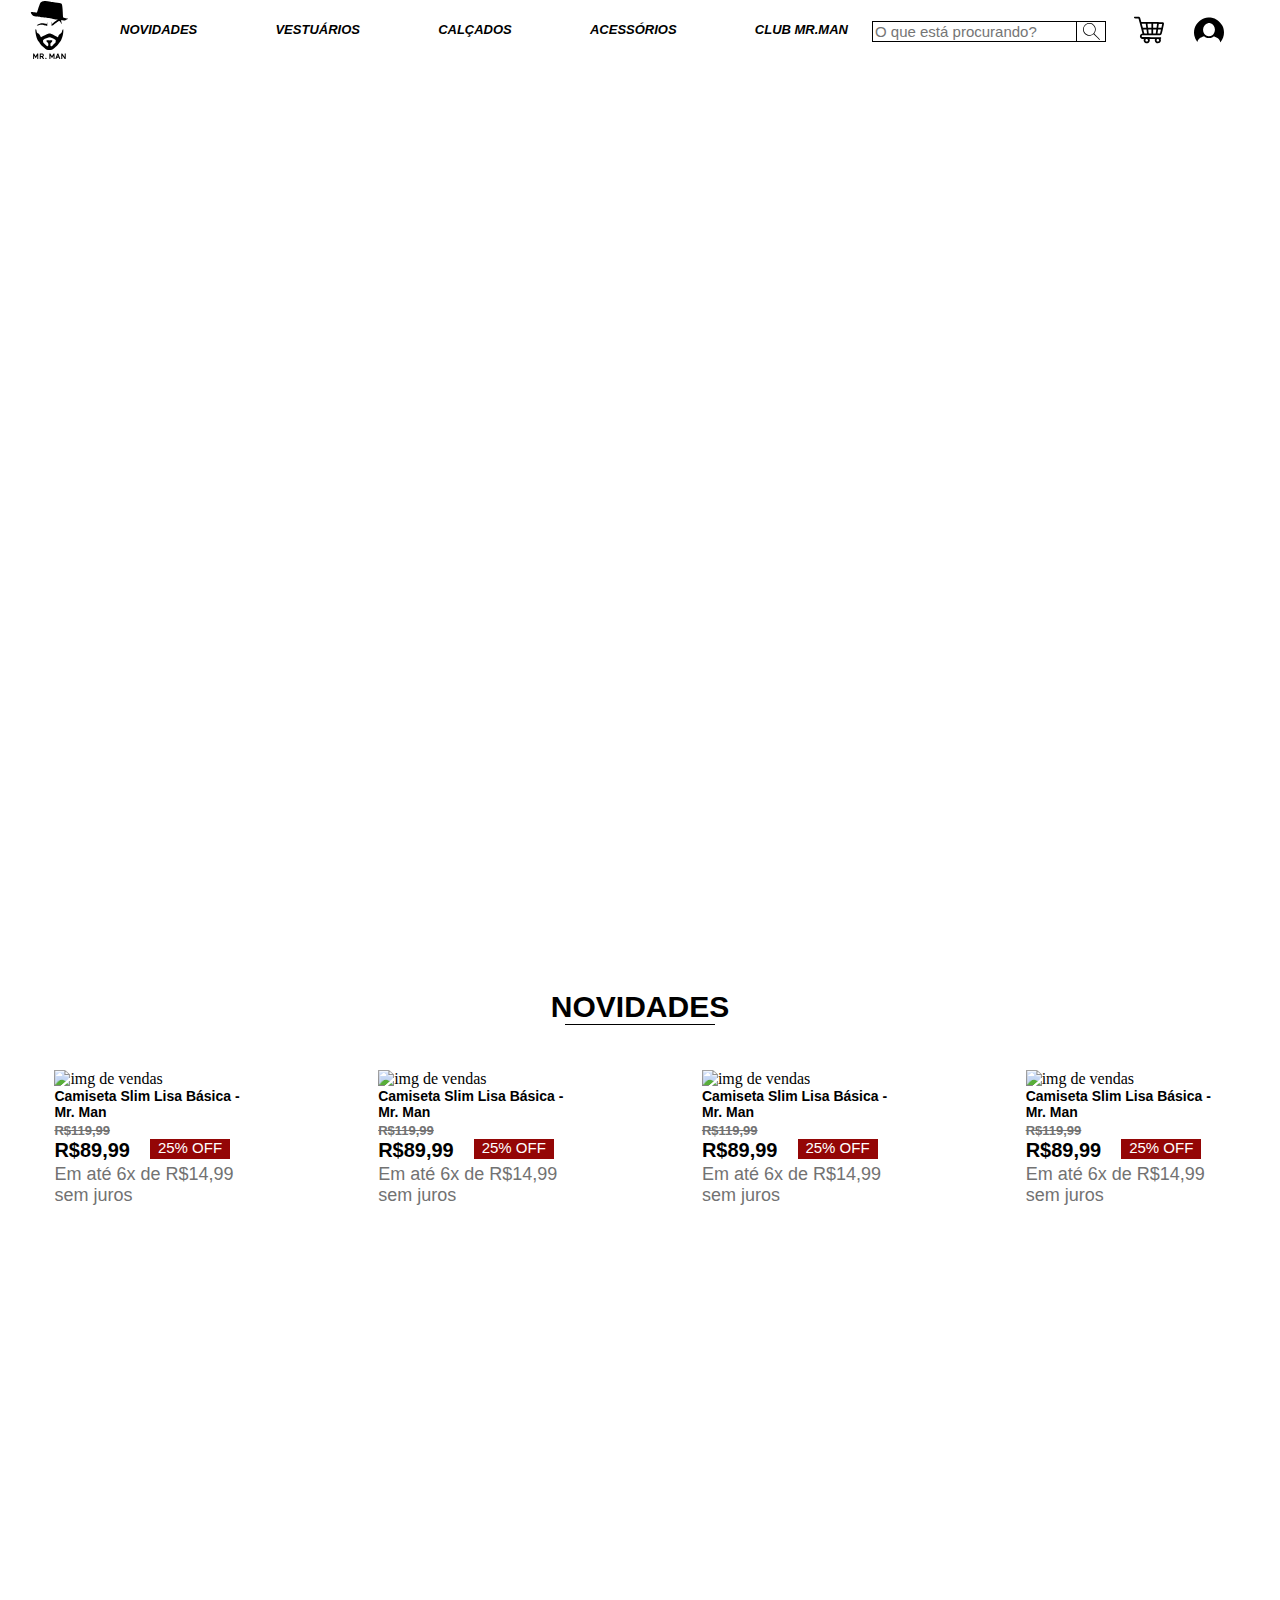
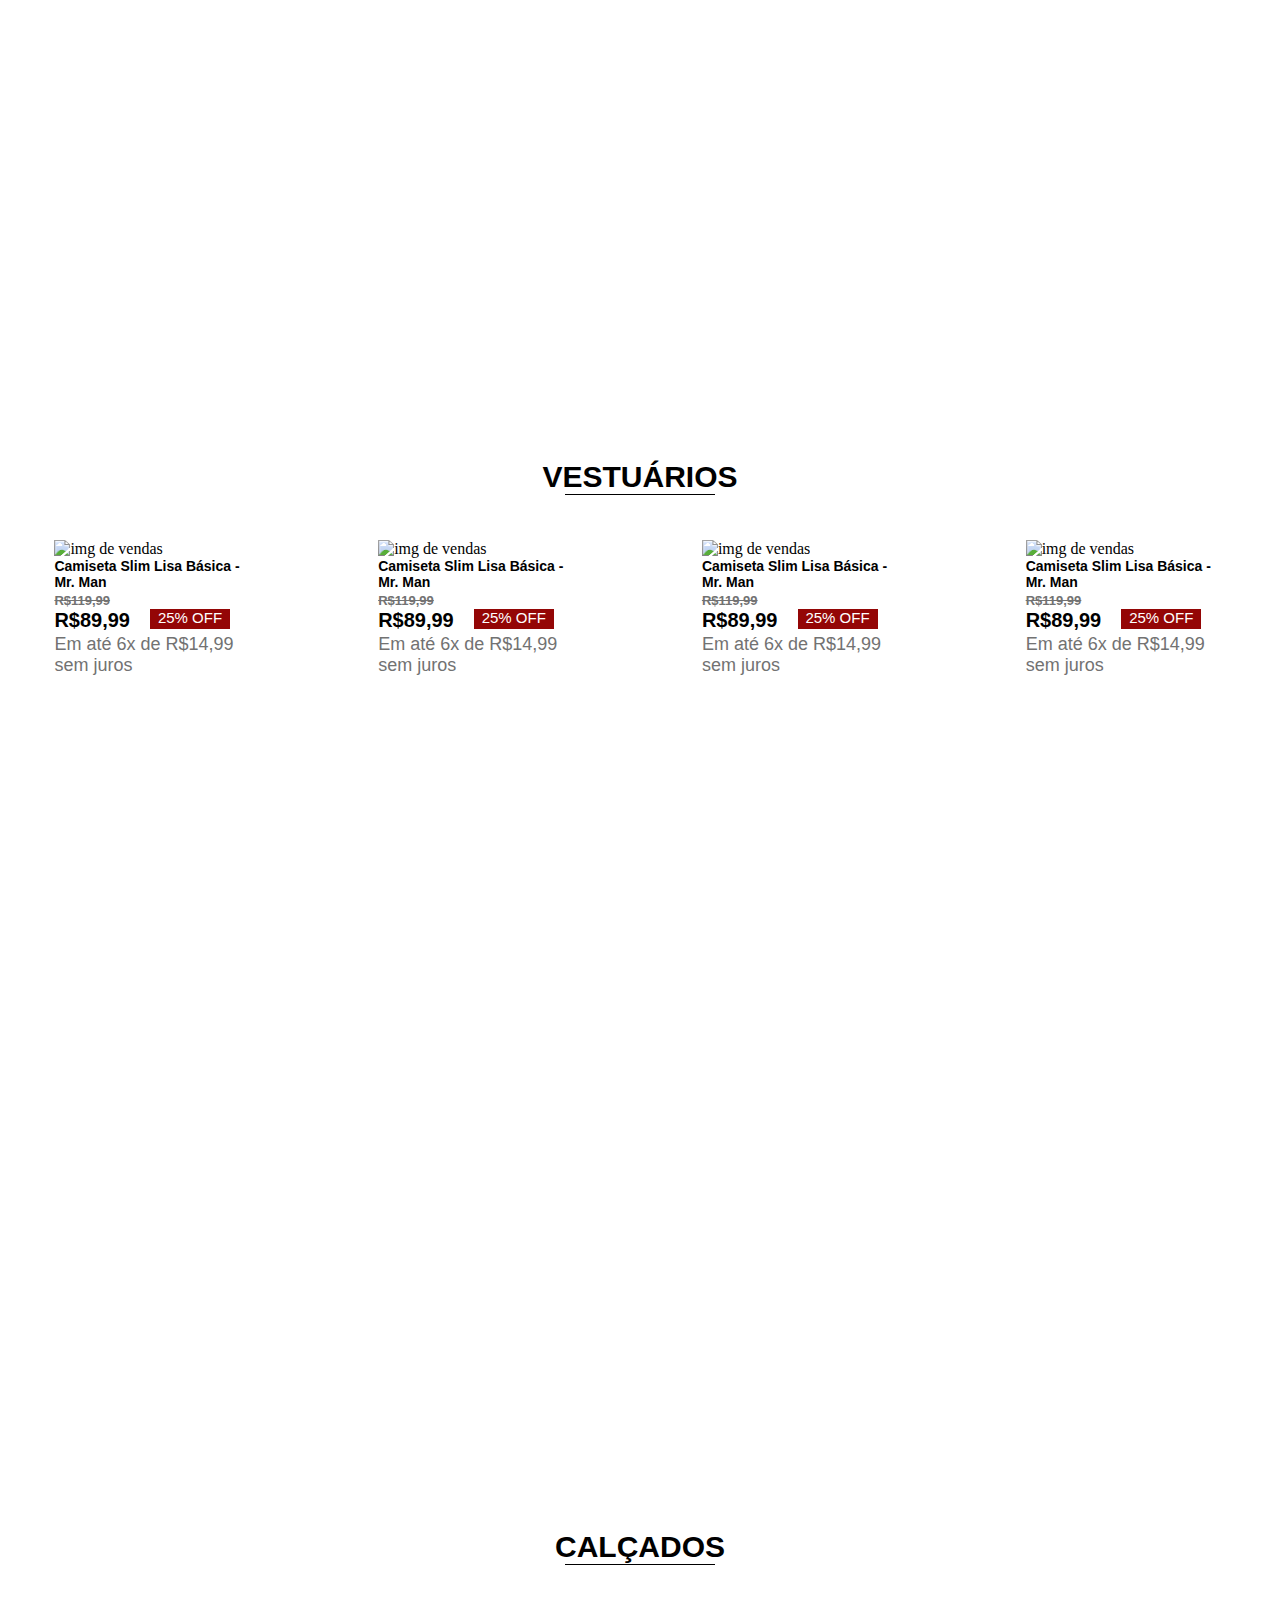
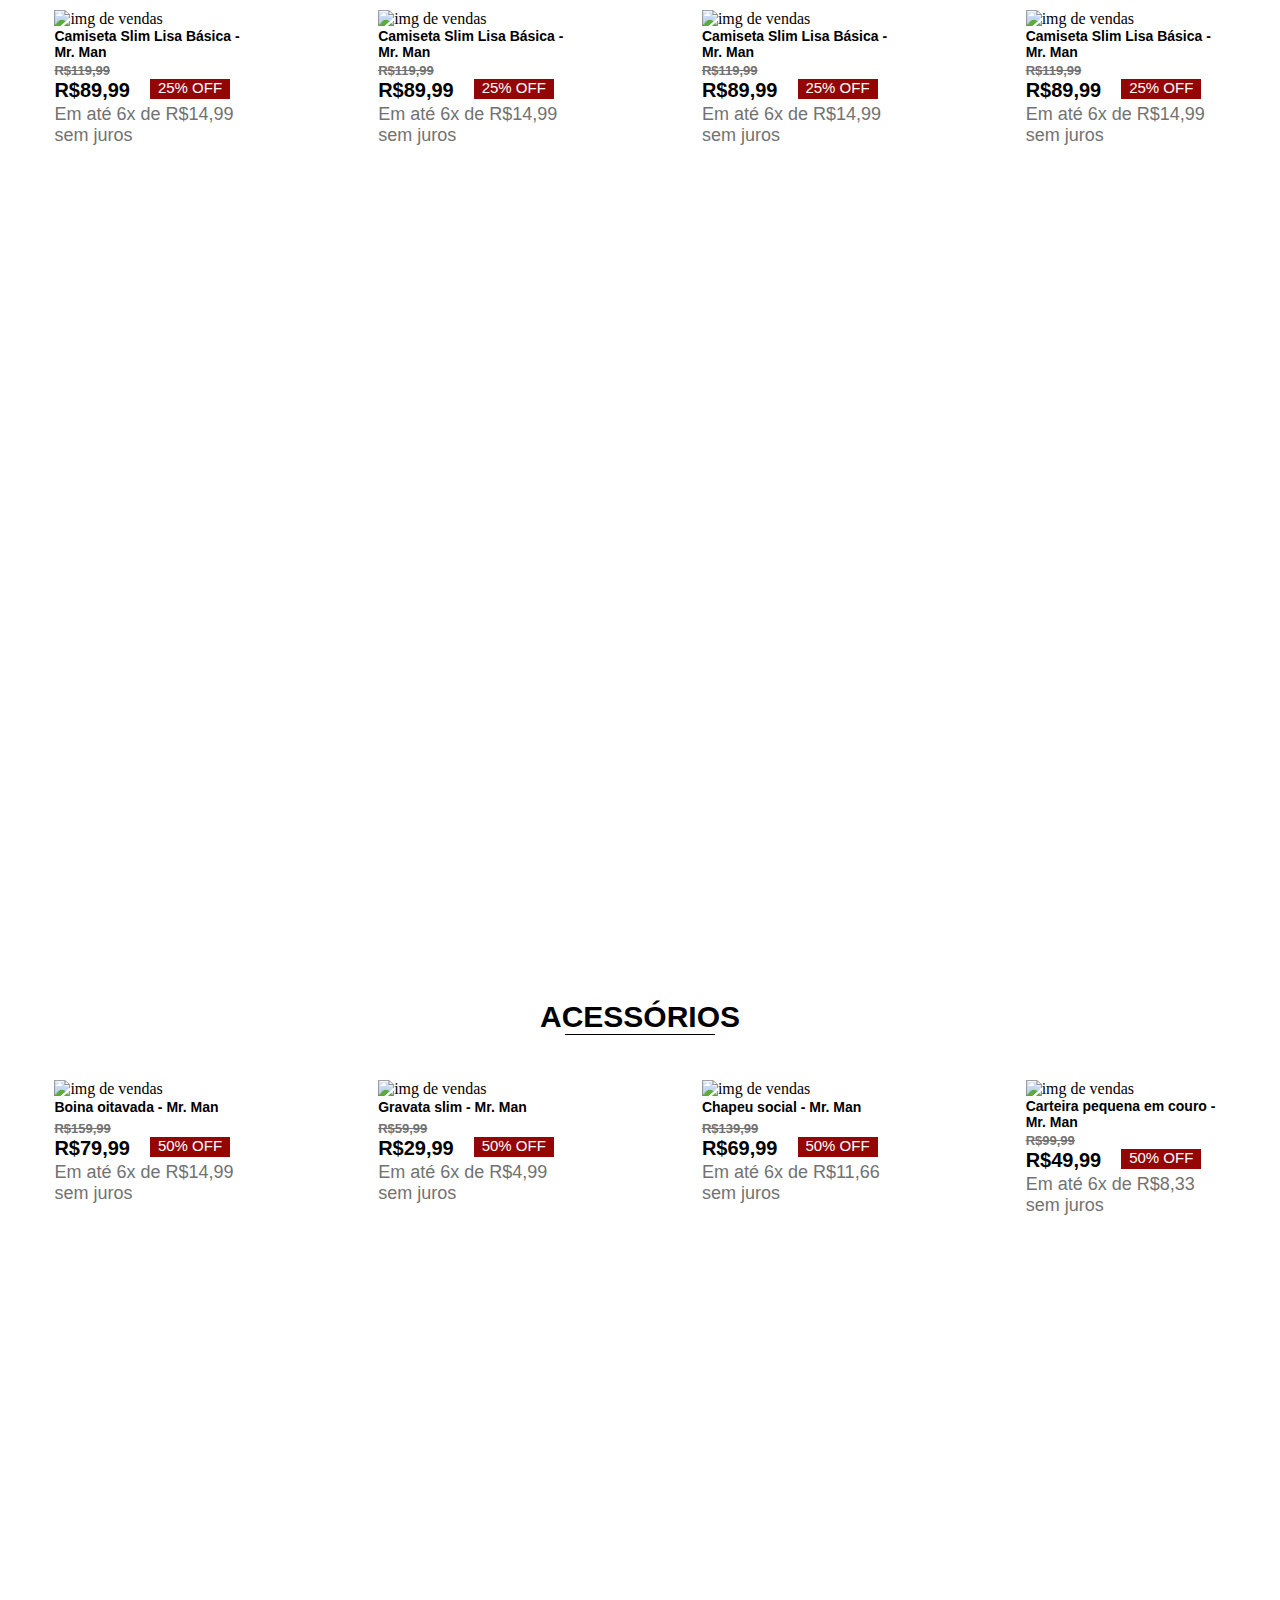
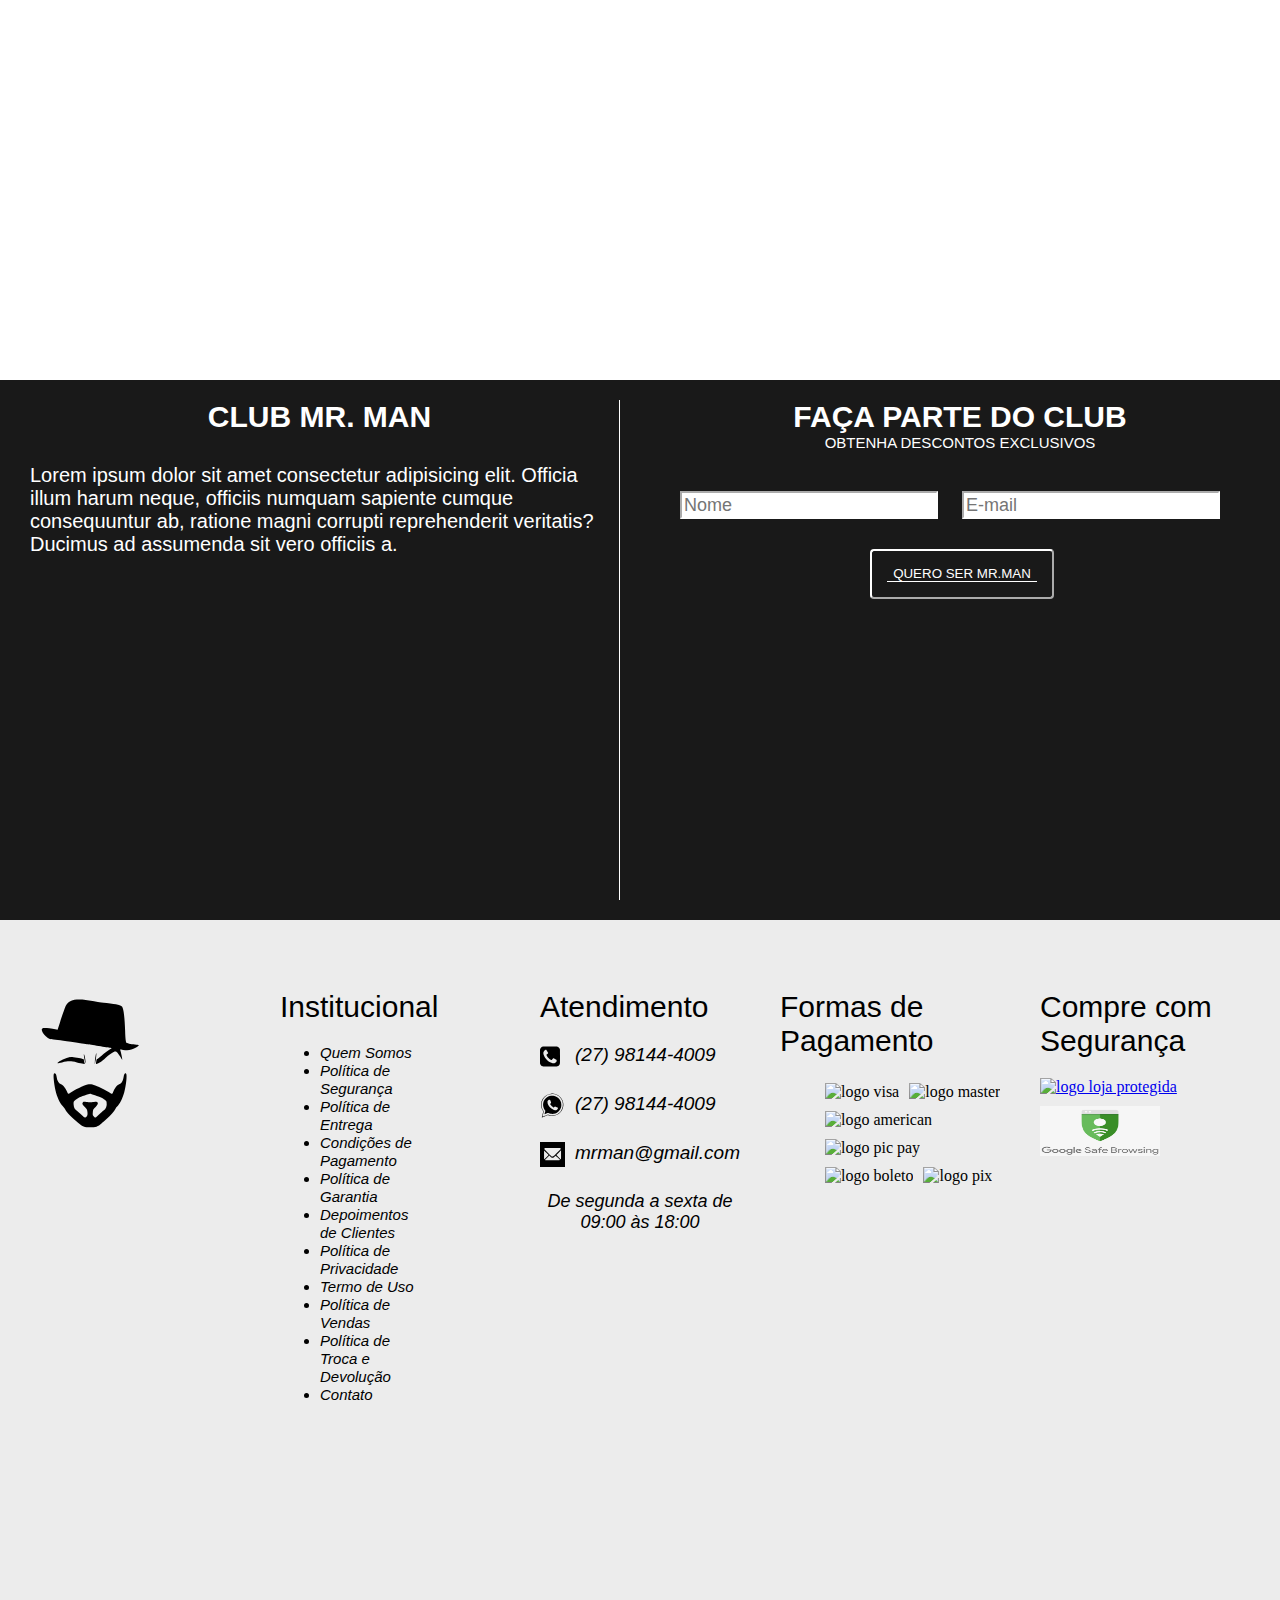
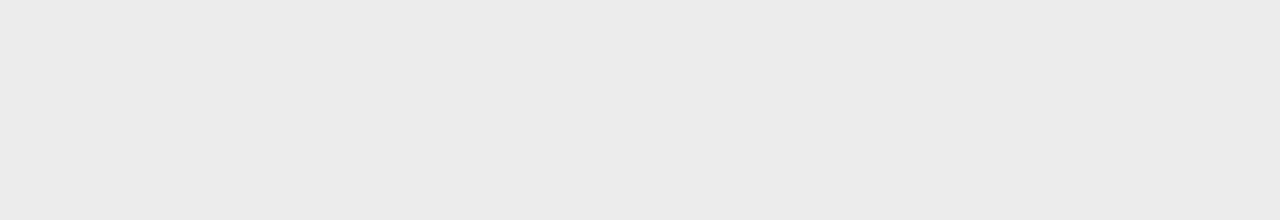
==== index.html @ 5832476f "inclusão do botão login" ====
<!DOCTYPE html>
<html lang="pt-BR">
<head>
    <meta charset="UTF-8">
    <meta http-equiv="X-UA-Compatible" content="IE=edge">
    <meta name="viewport" content="width=device-width, initial-scale=1.0">
    <title>Mr. Man</title>
     <link rel="stylesheet" href="assets/css/style.css">
</head>
<body>
   <header class="menu-container">
        <div class="menu-principal-links">
        <div class="logo">
            <a href="#logo">
            <img class="logo-cabelo-masculino" alt="logo cabelo masculino" src="assets/img/LOGO-MR.MAN-COM-ESCRITA-SEM-FRASE.svg">
        </a>
        </div>
        <label class="button-menu" for="check" >
            <img class="img-button-menu" alt="botao menu" src="assets/img/Botão-Menu.svg">
        </label>
        <input class="botao-checar" type="checkbox" id="check">
        <div class="links">
            <nav class="links-menu">
                <ul class="links-menu-category link">
                    <li><a class="botton" href="#novidades">novidades</a></li>
                    <li><a class="botton" href="#vestuários">vestuários</a></li>
                    <li><a class="botton" href="#calçados">calçados</a></li>
                    <li><a class="botton" href="#acessórios">acessórios</a></li>
                    <li><a class="botton" href="#club-mrman">club mr.man</a></li>
                </ul>
            </nav>
        </div>
        
        <div class="caixa-pesquisa">
          <form class="caixa-pesquisa-txt">
            <input type="text" class="pesquisa-txt" placeholder="O que está procurando?">
             <button type="button" class="lupa">
                 <img  class="lupa-caixa-texto" alt="lupa caixa texto" src="assets/img/lupa-arredondada.svg">
             </button>
          </form>
        </div>
        <div class="img-carrinho">
            <a href="#">
                <img class="img-carrinho-compra" alt="carrinho compra" src="assets/img/carrinho-de-compras.svg">
            </a>
        </div>
        <div class="img-login">
            <a href="#">
                <img class="img-User-login" alt="login usuario" src="assets/img/imagem-do-usuario-com-fundo-preto.svg">
            </a>
        </div>
        </div>
</header>
        <div class="banner-loja">
            <img class="img-banner-loja" alt="banner  da loja" src="https://areademulher.r7.com/wp-content/uploads/2020/08/calca-jeans-a-historia-da-peca-coringa-que-nunca-sai-de-moda.jpg">
        </div>
    <section id="novidades" class="novidades">
        <div class="container-section">
        <div class="cabeçalho-section">
           <h2 class="nossas-novidades">
               <a>NOVIDADES</a>
           </h2>
        </div>
        <div class="conteiner">
        <div class="grid-vendas">
            <img class="img-vendas" alt="img de vendas" src="https://cdn.awsli.com.br/600x450/148/148679/produto/8724046/f7aa984426.jpg">
              <div class="info-itens">
              <div class="descrição-itens">
                  <h4>Camiseta Slim Lisa Básica - Mr. Man</h4>
              </div>
              <div class="valor-itens-promoção">
                  <p>R$119,99</p>
              </div>
              <div class="valor-itens">
                <p>R$89,99</p>
              <div class="desconto">
                <p>25% OFF</p>
            </div>
            </div>
            <div class="texto-parcelas">
                <p>Em até 6x de R$14,99 sem juros</p>
            </div>
        </div>
        </div>
        <div class="grid-vendas">    
            <img class="img-vendas" alt="img de vendas" src="https://images-americanas.b2w.io/produtos/4621713572/imagens/chapeu-panama-chapeu-de-praia-feminino-masculino-de-palha-preto/4621713572_1_large.jpg">
            <div class="info-itens">
            <div class="descrição-itens">
                <h4>Camiseta Slim Lisa Básica - Mr. Man</h4>
            </div>
            <div class="valor-itens-promoção">
                <p>R$119,99</p>
            </div>
            <div class="valor-itens">
              <p>R$89,99</p>
            <div class="desconto">
              <p>25% OFF</p>
          </div>
          </div>
          <div class="texto-parcelas">
              <p>Em até 6x de R$14,99 sem juros</p>
          </div>
        </div>
        </div>
        <div class="grid-vendas">
            <img class="img-vendas" alt="img de vendas" src="https://vilaromana.vteximg.com.br/arquivos/ids/325615-441-672/4246BCZ00134_590_1-CALCA-JEANS-ALGODAO-RECICLADO-SUPER-STONE-BASIC-FIT-AZUL-ESCURO.jpg?v=637667991185800000">
            <div class="info-itens">
            <div class="descrição-itens">
                <h4>Camiseta Slim Lisa Básica - Mr. Man</h4>
            </div>
            <div class="valor-itens-promoção">
                <p>R$119,99</p>
            </div>
            <div class="valor-itens">
              <p>R$89,99</p>
            <div class="desconto">
              <p>25% OFF</p>
          </div>
          </div>
          <div class="texto-parcelas">
              <p>Em até 6x de R$14,99 sem juros</p>
          </div>
        </div>
        </div>
        <div class="grid-vendas">
            <img class="img-vendas" alt="img de vendas" src="https://cf.shopee.com.br/file/242a372da3759cb71f1d3202ac53ba80">
            <div class="info-itens">
            <div class="descrição-itens">
                <h4>Camiseta Slim Lisa Básica - Mr. Man</h4>
            </div>
            <div class="valor-itens-promoção">
                <p>R$119,99</p>
            </div>
            <div class="valor-itens">
              <p>R$89,99</p>
            <div class="desconto">
              <p>25% OFF</p>
          </div>
          </div>
          <div class="texto-parcelas">
              <p>Em até 6x de R$14,99 sem juros</p>
          </div>
        </div>
        </div>    
        </div>
        </div>  
    </section>
    <section id="vestuários" class="vestuários">
        <div class="conteiner-section">
        <div class="cabeçalho-section">
          <h2 class="nossos-vestuários">
              <a>VESTUÁRIOS</a>
          </h2>  
        </div>  
        <div class="conteiner">  
        <div class="grid-vendas">
            <img class="img-vendas" alt="img de vendas" src="https://a-static.mlcdn.com.br/1500x1500/regata-masculina-yacht-master-basica-lisa-azul-claro-tamanho-gg/zd/606c88f0affecfde97612528/c21282b7cf13a2de563a68c9c5c44da5.jpg">
            <div class="info-itens">
            <div class="descrição-itens">
                <h4>Camiseta Slim Lisa Básica - Mr. Man</h4>
            </div>
            <div class="valor-itens-promoção">
                <p>R$119,99</p>
            </div>
            <div class="valor-itens">
              <p>R$89,99</p>
            <div class="desconto">
              <p>25% OFF</p>
          </div>
          </div>
          <div class="texto-parcelas">
              <p>Em até 6x de R$14,99 sem juros</p>
          </div>
        </div>
        </div>
        <div class="grid-vendas">
            <img class="img-vendas" alt="img de vendas" src="https://cf.shopee.com.br/file/8a033c96c0a82403b4bb5d34b9fd9331">
            <div class="info-itens">
            <div class="descrição-itens">
                <h4>Camiseta Slim Lisa Básica - Mr. Man</h4>
            </div>
            <div class="valor-itens-promoção">
                <p>R$119,99</p>
            </div>
            <div class="valor-itens">
              <p>R$89,99</p>
            <div class="desconto">
              <p>25% OFF</p>
          </div>
          </div>
          <div class="texto-parcelas">
              <p>Em até 6x de R$14,99 sem juros</p>
          </div>
        </div>
        </div>
        <div class="grid-vendas">
            <img class="img-vendas" alt="img de vendas" src="https://static.netshoes.com.br/produtos/calca-sarja-skinny-watkins&krown-bolso-faca-masculina/68/IFZ-0043-168/IFZ-0043-168_zoom1.jpg?ts=1616513900&ims=544x">
            <div class="info-itens">
            <div class="descrição-itens">
                <h4>Camiseta Slim Lisa Básica - Mr. Man</h4>
            </div>
            <div class="valor-itens-promoção">
                <p>R$119,99</p>
            </div>
            <div class="valor-itens">
              <p>R$89,99</p>
            <div class="desconto">
              <p>25% OFF</p>
          </div>
          </div>
          <div class="texto-parcelas">
              <p>Em até 6x de R$14,99 sem juros</p>
          </div>
        </div>
        </div>
        <div class="grid-vendas">
            <img class="img-vendas" alt="img de vendas" src="https://a-static.mlcdn.com.br/618x463/bermuda-sarja-tradicional-masculina-verde-icari-fashion/shoppingroupas/11598027806/1ef6c6921186516b89222e13acc87215.jpg">
            <div class="info-itens">
            <div class="descrição-itens">
                <h4>Camiseta Slim Lisa Básica - Mr. Man</h4>
            </div>
            <div class="valor-itens-promoção">
                <p>R$119,99</p>
            </div>
            <div class="valor-itens">
              <p>R$89,99</p>
            <div class="desconto">
              <p>25% OFF</p>
          </div>
          </div>
          <div class="texto-parcelas">
              <p>Em até 6x de R$14,99 sem juros</p>
          </div>
        </div>
        </div>
        </div>
        </div>
    </section>
    <section id="calçados" class="calçados">
        <div class="conteiner-section">
        <div class="cabeçalho-section">
          <h2 class="nossos-calçados">
              <a>CALÇADOS</a>
          </h2>  
        </div>  
        <div class="conteiner">  
        <div class="grid-vendas">
            <img class="img-vendas" alt="img de vendas" src="https://a-static.mlcdn.com.br/618x463/sapatenis-iate-slip-on-masculino-preto-floater-de-couro-42-west-bulls/westbulls/137fe3f20c1611eb8f8e4201ac18502e/d57de1ea7e00352679821157b341decf.jpg">
            <div class="info-itens">
            <div class="descrição-itens">
                <h4>Camiseta Slim Lisa Básica - Mr. Man</h4>
            </div>
            <div class="valor-itens-promoção">
                <p>R$119,99</p>
            </div>
            <div class="valor-itens">
              <p>R$89,99</p>
            <div class="desconto">
              <p>25% OFF</p>
          </div>
          </div>
          <div class="texto-parcelas">
              <p>Em até 6x de R$14,99 sem juros</p>
          </div>
        </div>
        </div>
        <div class="grid-vendas">
            <img class="img-vendas" alt="img de vendas" src="https://dipollini.vteximg.com.br/arquivos/ids/172088-1000-1000/SLV13000-VITELLO-PRETO-01.jpg?v=636985296401000000">
            <div class="info-vendas">
            <div class="descrição-itens">
                <h4>Camiseta Slim Lisa Básica - Mr. Man</h4>
            </div>
            <div class="valor-itens-promoção">
                <p>R$119,99</p>
            </div>
            <div class="valor-itens">
              <p>R$89,99</p>
            <div class="desconto">
              <p>25% OFF</p>
          </div>
          </div>
          <div class="texto-parcelas">
              <p>Em até 6x de R$14,99 sem juros</p>
          </div>
        </div>
        </div>
        <div class="grid-vendas">
            <img class="img-vendas" alt="img de vendas" src="https://images-americanas.b2w.io/produtos/01/00/img/2497870/1/2497870107_1GG.jpg">
            <div class="info-itens">
            <div class="descrição-itens">
                <h4>Camiseta Slim Lisa Básica - Mr. Man</h4>
            </div>
            <div class="valor-itens-promoção">
                <p>R$119,99</p>
            </div>
            <div class="valor-itens">
              <p>R$89,99</p>
            <div class="desconto">
              <p>25% OFF</p>
          </div>
          </div>
          <div class="texto-parcelas">
              <p>Em até 6x de R$14,99 sem juros</p>
          </div>
        </div>
        </div>
        <div class="grid-vendas">
            <img class="img-vendas" alt="img de vendas" src="https://images-americanas.b2w.io/produtos/01/00/img/2497870/1/2497870107_1GG.jpg">
            <div class="info-itens">
            <div class="descrição-itens">
                <h4>Camiseta Slim Lisa Básica - Mr. Man</h4>
            </div>
            <div class="valor-itens-promoção">
                <p>R$119,99</p>
            </div>
            <div class="valor-itens">
              <p>R$89,99</p>
            <div class="desconto">
              <p>25% OFF</p>
          </div>
          </div>
          <div class="texto-parcelas">
              <p>Em até 6x de R$14,99 sem juros</p>
          </div>
        </div>
        </div>
        </div>
        </div>
    </section>
    <section id="acessórios" class="acessórios">
        <div class="conteiner-section">
        <div class="cabeçalho-section">
          <h2 class="nossos-acessórios">
              <a>ACESSÓRIOS</a>
          </h2>
        </div>  
        <div class="conteiner">  
        <div class="grid-vendas">
            <img class="img-vendas" alt="img de vendas" src="https://camisasmasculinas.com.br/wp-content/uploads/2021/03/Boine_Masculina_Feminina_Unissex_Quepe_Moda_Jornaleiro_Cap_moda_BO13_01.jpg">
            <div class="info-itens">
            <div class="descrição-itens">
                <h4>Boina oitavada - Mr. Man</h4>
            </div>
            <div class="valor-itens-promoção">
                <p>R$159,99</p>
            </div>
            <div class="valor-itens">
              <p>R$79,99</p>
            <div class="desconto">
              <p>50% OFF</p>
          </div>
          </div>
          <div class="texto-parcelas">
              <p>Em até 6x de R$14,99 sem juros</p>
          </div>
        </div>
        </div>
        <div class="grid-vendas">
            <img class="img-vendas" alt="img de vendas" src="https://images.tcdn.com.br/img/img_prod/881969/gravata_jacquard_1060010405_1_765e582c828f469aff9f11951f410cda.jpg">
            <div class="info-itens">
            <div class="descrição-itens">
                <h4>Gravata slim - Mr. Man</h4>
            </div>
            <div class="valor-itens-promoção">
                <p>R$59,99</p>
            </div>
            <div class="valor-itens">
              <p>R$29,99</p>
            <div class="desconto">
              <p>50% OFF</p>
          </div>
          </div>
          <div class="texto-parcelas">
              <p>Em até 6x de R$4,99 sem juros</p>
          </div>
        </div>
        </div>
        <div class="grid-vendas">
            <img class="img-vendas" alt="img de vendas" src="https://www.mariachapeu.com.br/media/catalog/product/cache/1/image/9df78eab33525d08d6e5fb8d27136e95/c/h/chapeu_classico_social-colombo_preto001_1.jpg_1.jpg">
            <div class="info-itens">
            <div class="descrição-itens">
                <h4>Chapeu social - Mr. Man</h4>
            </div>
            <div class="valor-itens-promoção">
                <p>R$139,99</p>
            </div>
            <div class="valor-itens">
              <p>R$69,99</p>
            <div class="desconto">
              <p>50% OFF</p>
          </div>
          </div>
          <div class="texto-parcelas">
              <p>Em até 6x de R$11,66 sem juros</p>
          </div>
        </div>
        </div>
        <div class="grid-vendas">
            <img class="img-vendas" alt="img de vendas" src="https://images.tcdn.com.br/img/img_prod/654692/carteira_masculina_pequena_de_couro_marrom_com_porta_cartoes_hc005_hamish_209_1_20190315205559.jpg">
            <div class="info-itens">
            <div class="descrição-itens">
                <h4>Carteira pequena em couro - Mr. Man</h4>
            </div>
            <div class="valor-itens-promoção">
                <p>R$99,99</p>
            </div>
            <div class="valor-itens">
              <p>R$49,99</p>
            <div class="desconto">
              <p>50% OFF</p>
          </div>
          </div>
          <div class="texto-parcelas">
              <p>Em até 6x de R$8,33 sem juros</p>
          </div>
        </div>
        </div>  
        </div> 
        </div>
    </section>
    <section id="club-mrman" class="club-mrman">
        <div class="conteiner-club-mrman">
        <div class="texto-club-mrman">
            <h3 class="titulo-texto-club">CLUB MR. MAN</h3>
             <P class="texto-club">Lorem ipsum dolor sit amet consectetur adipisicing elit. Officia illum harum neque, officiis numquam sapiente cumque consequuntur ab, ratione magni corrupti reprehenderit veritatis? Ducimus ad assumenda sit vero officiis a.</P>
        </div>
        <div class="email-club-mrman">
            <h3 class="email-club">FAÇA PARTE DO CLUB</h3>
             <P class="email-texto-club">OBTENHA DESCONTOS EXCLUSIVOS</P>
        <div class="input-club">    
            <input class="nome-clubmrman" type="text" name="nome" placeholder="Nome">
            <input class="email-clubmrman" type="email" name="email" placeholder="E-mail">
        </div>     
        <div class="button-club">
            <button type="button" class="button-email">QUERO SER MR.MAN</button>
        </div>
        </div>
        </div>
    </section>
    <footer>
        <div class="conteiner-footer">
        <div class="logo-footer">
                <img class="img-logo-footer" alt="logo rodapé" src="assets/img/LOGO-MR.MAN-SEM-FRASE.svg">
        </div>
        <div class="conteiner-institucional">
        <div class="conteiner-links-institucional">
           <h3 class="lista-institucional">Institucional</h3>   
            <nav class="links-institucional">
                <ul>
              <li><a href="#">Quem Somos</a></li>
              <li><a href="#">Política de Segurança </a></li>
              <li><a href="#">Política de Entrega</a></li>
              <li><a href="#">Condições de Pagamento</a></li>
              <li><a href="#">Política de Garantia</a></li>
              <li><a href="#">Depoimentos de Clientes</a></li>
              <li><a href="#">Política de Privacidade</a></li>
              <li><a href="#">Termo de Uso</a></li>
              <li><a href="#">Política de Vendas</a></li>
              <li><a href="#">Política de Troca e Devolução</a></li>
              <li><a href="#">Contato</a></li>
                </ul>
            </nav>   
        </div>  
        </div>
        <div class="conteiner-atendimento">
        <div class="cabeçalho-atendimento">
          <h3 class="texto-atendimento">Atendimento</h3>  
        <div class="contato-atendimentos">
        <div class="telefone">    
        <div class="contato-fixo">
        <div class="telefone-fixo">
            <img class="img-telefone-fixo" alt="img telefone fixo" src="assets/img/TELEFONE.svg">
        </div>  
        <div class="numero-telefone-fixo">
            <a class="numero-telefone" href="tel:2798144-4009">(27) 98144-4009</a>
        </div>
        </div>
        </div>
        <div class="whatsapp">
        <div class="contato-whatsapp">
        <div class="telefone-whatsapp">
                <img class="img-telefone-whatsapp" alt="img whatsapp" src="assets/img/LOGO-WHATSAPP-PRETO-E-BRANCO.svg">
        </div>  
        <div class="numero-telefone-whatsapp">
                <a class="numero-whatsapp" href="tel:2798144-4009">(27) 98144-4009</a>
        </div>
        </div>    
        </div>
        <div class="email">
        <div class="contato-email">
        <div class="contato-footer-email">
                    <img class="img-contato-email" alt="img email" src="assets/img/CARTA-EMAIL-PRETO-E-BRANCO.svg">
        </div>  
        <div class="texto-footer-email">
                    <a class="escrito-email" href="mailto:mrman@gmail.com">mrman@gmail.com</a>
        </div>
        </div>    
        </div>
        <div class="funcionamento">
        <div class="horario-funcionamento">
            <a class="texto-funcionamento">De segunda a sexta de 09:00 às 18:00</a>
        </div>
        </div>
        </div>    
        </div>              
        </div>
        <div class="conteiner-pagamentos">
        <div class="cabeçalho-pagamentos">
            <h3 class="texto-cabeçalho-pagamentos">Formas de Pagamento</h3>
        <div class="modos-pagamentos">
            <nav class="lista-pagamentos">
                <ul>
                <li class="pagamentos cartao-visa">
                    <img class="modelo visa" alt="logo visa" src="https://images.tcdn.com.br/commerce/assets/store/img/icons/formas_pagamento/pag_peqcartavisatraycheckout.png?cb2c672538a701f646f99b60164121f0">
                </li>
                <li class="pagamentos cartao-master">
                    <img class="modelo master" alt="logo master" src="https://images.tcdn.com.br/commerce/assets/store/img/icons/formas_pagamento/pag_peqmastercardtraycheckout.png?cb2c672538a701f646f99b60164121f0">
                </li>
                <li class="pagamentos cartao-american">
                    <img class="modelo american" alt="logo american" src="https://images.tcdn.com.br/commerce/assets/store/img/icons/formas_pagamento/pag_peqamextraycheckout.png?cb2c672538a701f646f99b60164121f0">
                </li>
                <li class="pagamentos modo-picpay">
                    <img class="modelo picpay" alt="logo pic pay" src="https://images.tcdn.com.br/img/editor/up/972890/picpayicon.png">
                </li>
                <li class="pagamentos modo-boleto">
                    <img class="modelo boleto" alt="logo boleto" src="https://images.tcdn.com.br/commerce/assets/store/img/icons/formas_pagamento/pag_peqboletotraycheckout.png?cb2c672538a701f646f99b60164121f0">
                </li>
                <li class="pagamentos modo-pix">
                    <img class="modelo pix" alt="logo pix" src="https://images.tcdn.com.br/img/editor/up/972890/pixicon.png">
                </li>
                </ul>
            </nav>
        </div>    
        </div>    
        </div>              
        <div class="conteiner-segurança">
        <div class="cabeçalho-segurança">
            <h3 class="texto-cabeçalho-segurança">Compre com Segurança</h3>
        <div class="modos-segurança">
            <nav class="lista-segurança">
                <a class="loja-protegida" href="#">
                    <img class="img-loja-protegida" alt="logo loja protegida" src="https://images2.tcdn.com.br/commerce/assets/store/img/selo_lojaprotegida.gif?cb2c672538a701f646f99b60164121f0">
                </a>
                <a class="loja-protegida" href="#">
                    <img class="img-loja-protegida" alt="logo loja protegida" src="assets/img/certificado-de-segurança-google-safe-browsing-logo.png">
                </a>
            </nav>
        </div>    
        </div>    
        </div>
        </div>
        <div class="mobile">
        <div class="conteiner-mobile">
        <div class="conteiner-mobile-institucional">
            <input name="Institucional" list="mobile-institucional" class="institucional-mobile" placeholder="Institucional">
              <datalist id="mobile-institucional" class="opções-mobile-institucional">
                  <option value="Quem Somos">Quem Somos</option>
                  <option value="Politica de Segurança">Politica de Segurança</option>
                  <option value="Política de Entrega">Política de Entrega</option>
                  <option value="Condições de Pagamento">Condições de Pagamento</option>
                  <option value="Política de Garantia">Política de Garantia</option>
                  <option value="Depoimentos de Clientes">Depoimentos de Clientes</option>
                  <option value="Política de Privacidade">Política de Privacidade</option>
                  <option value="Termo de Uso">Termo de Uso</option>
                  <option value="Política de Vendas">Política de Vendas</option>
                  <option value="Política de Troca e Devolução">Política de Troca e Devolução</option>
                  <option value="Contato">Contato</option>
              </datalist>
        </div>
        <div class="conteiner-mobile-atendimento">
            <input name="Atendimento" list="mobile-atendimento" class="atendimento-mobile" placeholder="Atendimento">
              <datalist id="mobile-atendimento">
                  <option value="TELEFONE">(27) 98144-4009</option>
                  <option value="WHATSAPP">(27) 98144-4009</option>
                  <option value="E-MAIL">mrman@gmail.com</option>
                  <option value="FUNCIONAMENTO">De segunda a sexta de 09:00 às 18:00</option>
              </datalist>
        </div>
        <div class="mobile-modos-pagamentos">
            <nav class="lista-pagamentos">
                <ul>
                <li class="pagamentos cartao-visa">
                    <img class="modelo visa" alt="logo visa" src="https://images.tcdn.com.br/commerce/assets/store/img/icons/formas_pagamento/pag_peqcartavisatraycheckout.png?cb2c672538a701f646f99b60164121f0">
                </li>
                <li class="pagamentos cartao-master">
                    <img class="modelo master" alt="logo master" src="https://images.tcdn.com.br/commerce/assets/store/img/icons/formas_pagamento/pag_peqmastercardtraycheckout.png?cb2c672538a701f646f99b60164121f0">
                </li>
                <li class="pagamentos cartao-american">
                    <img class="modelo american" alt="logo american" src="https://images.tcdn.com.br/commerce/assets/store/img/icons/formas_pagamento/pag_peqamextraycheckout.png?cb2c672538a701f646f99b60164121f0">
                </li>
                <li class="pagamentos modo-picpay">
                    <img class="modelo picpay" alt="logo pic pay" src="https://images.tcdn.com.br/img/editor/up/972890/picpayicon.png">
                </li>
                <li class="pagamentos modo-boleto">
                    <img class="modelo boleto" alt="logo boleto" src="https://images.tcdn.com.br/commerce/assets/store/img/icons/formas_pagamento/pag_peqboletotraycheckout.png?cb2c672538a701f646f99b60164121f0">
                </li>
                <li class="pagamentos modo-pix">
                    <img class="modelo pix" alt="logo pix" src="https://images.tcdn.com.br/img/editor/up/972890/pixicon.png">
                </li>
            </ul>
            </nav>
        </div> 
        <div class="mobile-modos-segurança">
            <nav class="lista-segurança">
                <a class="loja-protegida" href="#">
                    <img class="img-loja-protegida" alt="img loja protegida" src="https://images2.tcdn.com.br/commerce/assets/store/img/selo_lojaprotegida.gif?cb2c672538a701f646f99b60164121f0">
                </a>
                <a class="loja-protegida" href="#">
                    <img class="img-loja-protegida" alt="img loja protegida" src="assets/img/certificado-de-segurança-google-safe-browsing-logo.png">
                </a>
            </nav>
        </div>
        </div>
        </div> 
    </footer>
    <script src="./assets/js/index.js"></script>
</body>
</html>
---- assets/css/style.css ----
:root {
    --cor-primaria: rgb(236, 236, 236);
    --cor-secundaria:  #ffffff;
    --gap: 20px
}

*{
    margin: 0;
    top: 0;
}

html {
    overflow-y: scroll;
    
    scroll-behavior: smooth;
}

body {
    width: 100%;
    height: 100%;
}

h2 {
    font-size: 30px;
    font-family: sans-serif;
    margin: 20px auto ;
}

h3 {
    text-align: center;
    font-size: 30px;
    font-family: sans-serif;
    color: white;
}

h4 {
    text-align: left;
    color: black;
    font-size: 14px;
    font-family: sans-serif;
    font-weight: 600;   
}

h2::after {
    content: '';
    display: block;
    width: 150px;
    height: 1px;
    background: currentColor;
    margin: 0 auto;
}
.menu-container {
    display: block;
    position: fixed;
    width: 100%;
    height: 20px;
    top: 0;
    z-index: 1;   
}

.menu-principal {
    display: block;
    position: relative;
    width: 100%;
    height: 70px;
}

.menu-principal-links {
    display: flex;
    position: relative;
    width: 100%;
    background-color: rgb(255, 255, 255);
}

.links-menu ul li a {
    font-size: 13px;
    font-family:sans-serif;
    font-style: italic ;
    font-weight: 600;
    text-transform: uppercase;
}
 li:hover {
    cursor: pointer;
    opacity: 0,8;
    background-color: rgb(243, 243, 243);
    transition: all 0,5s;
 }

.logo a {
    display: flex;
    position: relative;
    width: 20px;
    height: 60px;
    padding-left: 30px;
    padding-right: 30px;
}


.links {
    width: 60%;
    height: 60px;
    align-items: center;
}

.links-menu-category {
    display: flex;
    position: relative;
    padding-top: 20px;
    list-style: none;
    text-decoration: none;
    justify-content: space-between;
    
}

.button-menu {
    display: none;
    position: relative;
    width: 20%;
    height: 70px;
    background: var(--cor-secundaria);
    float: right;
    justify-content: right;
    cursor: pointer;
}

#check {
    display: none;
}

.img-button-menu {
    background: var(--cor-secundaria);
    max-width: 60px;
    max-height: 70px;
    justify-content: center;   
}

.botton {
    text-decoration: none;
    color: black;
    font-size: 15px;
    font-style: italic;
    font-family: sans-serif;
}

.botton:hover {
    color: black;
    width: 90px;
    height: 2px;
}

.botton::after {
    content: '';
    display: block;
    position: absolute;
}   

.caixa-pesquisa {
    display: flex;
    position: relative;
    width: 250px;
    height: 30px;
    margin-top: 20px;
    padding-top: 1px;
    padding-bottom: 1px;
    padding-right: 2px;
    padding-left: 24px;   
}

.pesquisa-txt {
    font-size: 15px;
    font-family: sans-serif;
    color: black;
    cursor:text;
    border: 1px solid;
    border-right: none;
    
}

.lupa {
    display:flex;
    position: relative;
    float:right;
    background:white;
    cursor: pointer;
    border: 1px solid;
    width: 30px;
}

.lupa-caixa-texto {
    display: flex;
    position: relative;
    width: 20px;
    height: 17px;   
}

.img-carrinho-compra {
    display: flex;
    position: relative;
    width: 30px;
    height: 60px;
    padding-left: 10px;
    padding-right: 10px;
}

.img-User-login {
    display: flex;
    position: relative;
    width: 30px;
    height: 60px;
    padding-left: 20px;
    padding-right: 10px;
}

.banner-loja {
    display: flex;
    position: relative;
    width: 100%;
    height: 100vh;
}

.img-banner-loja {
    display: flex;
    position: relative;
    width: 100%;
    height: 100vh;
}

.conteiner-section {
    display: grid;
    width: 100%;
    min-height: 100vh;
    padding: auto;
    background: var(--cor-secundaria);
}

.cabeçalho-section {
    display: flex;
    width: 100%;
    height: 50px;
    position: relative;
    padding-top: 70px;
    padding-bottom: 50px;
    justify-content: center;
}

.conteiner {
    display: grid;
    position: relative;
    width: 100%;
    min-height: 100vh;
    grid-template-columns: repeat(4, 1fr);
    column-gap: 15px;
    justify-items: center;
}

.grid-vendas {
    display: inline-block;
    max-width: 200px;
    max-height: 250px;
}

.img-vendas {
    width: 100%;
    height: 100%;
}

.info-itens {
    display: inline-block;
    padding-bottom: var(--gap);
}

.descrição-itens {
    display: inline-block;
    position: relative;
    width: 200px;
    height: 15px;
    margin-bottom: 5px;
    text-align: left;
    color: white;
    background: white;
}

.valor-itens-promoção {
    display: inline-block;
    position: relative;
    width: 200px;
    height: 15px;
    font-size: 13px;
    font-family: sans-serif;
    font-weight: 550;
    text-decoration-line: line-through;
    text-decoration-style: solid;
    text-align: left;
    color: rgb(114, 114, 114);
    background: white;
}

.valor-itens {
    display: flex;
    position: relative;
    width: 200px;
    height: 15px;
    margin-bottom: 10px;
    font-size: 20px;
    font-family: sans-serif;
    font-weight: 550;
    text-align: left;
    color: black;
    background: white;
}

.valor-itens p {
    margin-right: 20px;
}
 .desconto {
    display: inline;
    position: relative;
    float: right;
    width: 80px;
    height: 20px;
    font-size: 15px;
    font-family: sans-serif;
    font-weight: 400;
    text-align: center;
    color: white;
    background: rgb(148, 6, 6);
 }

 .desconto p {
     width: 80px;
     height: 20px;
 }

 .texto-parcelas {
    display: inline-block;
    position: relative;
    width: 200px;
    height: 15px;
    margin-bottom: 10px;
    font-size: 18px;
    font-family: sans-serif;
    font-weight: 500;
    text-align: left;
    color: rgb(114, 114, 114);
    background: white;
 }

.conteiner-club-mrman {
    display: grid;
    grid-template-columns: repeat(2, 1fr);
    width: 100%;
    height: 60vh;
    background: #191919;
}

.texto-club-mrman {
    display: block;
    margin: 20px;
    border-right: 1px solid white;
    overflow-y: auto;
}

.texto-club {
    margin-top: 30px;
    margin-left: 10px;
    margin-right: 10px;
    margin-bottom: 10px;
    font-size: 20px;
    text-align: left;
    font-family: sans-serif;
    color: white;   
}

.email-club-mrman {
    display: block;
    height: 100%;
    margin: 20px;
}

.email-texto-club {
    margin-top: 0px;
    margin-left: 10px;
    margin-right: 10px;
    margin-bottom: 10px;
    font-size: 15px;
    text-align: center;
    font-family: sans-serif;
    color: white;
}

.input-club {
    margin-top: 40px;
    margin-left: 20px;
    margin-right: 20px;
    margin-bottom: 10px;
    text-align: center;
}

.nome-clubmrman {
    margin-right: 20px;
    width: 250px;
    height: 20px;
    font-size: 18px;
    font-family: sans-serif;
    padding: 2px;
    border-color: white;
    color: #191919;
}

.email-clubmrman {
    margin-right: 20px;
    width: 250px;
    height: 20px;
    font-size: 18px;
    font-family: sans-serif;
    padding: 2px;
    border-color: white;
    color: #191919;
}

.button-club {
    width: 180px;
    height: 50px;
    margin: 30px auto auto auto;
}

.button-email {
    padding: 15px;
    border-radius: 4px;
    border-color: white;
    color: white;
    background: #191919;
    text-align: center;
}

.button-email:hover {
    padding: 15px;
    border-radius: 4px;
    border-color: black;
    background: white;
    color: #191919;
    cursor: pointer;
}

.button-email a {
    text-decoration: none;
    text-align: center;
    color: white;
    font-size: 15px;
    font-family: sans-serif;
    font-weight: 700;   
}

.button-email::after {
    content: '';
    display: block;
    width: 150px;
    height: 1px;
    background: currentColor;
    margin: 0 auto;
}

.conteiner-footer {
    display: grid;
    grid-template-columns: repeat(5, 1fr);
    column-gap: 20px;
    width: 100%;
    height: 100vh;
    background: var(--cor-primaria);
}    

.logo-footer {
    height: 400px;
}

.img-logo-footer {
    width: 100%;
    height: 100%;
    max-width: 100px;
    max-height: 150px;
    margin-top: 70px;
    margin-left: 40px;
    
}

.conteiner-institucional {
    display: grid;
    position: relative;
    width: 100%;
    height: 400px;
    gap: 20px;
}

.conteiner-links-institucional {
    height: 400px;
}

.institucional {
    display: none;
}

.lista-institucional {
   margin-top: 70px;
   margin-left: 20px;
   margin-bottom: 0px;
   text-align: left;
   font-size: 30px;
   font-weight: 500;
   font-family: sans-serif;
   color: black;
}

.links-institucional {
    width: 60%;
    padding: 20px;
    display: grid;
    position: relative;
    list-style: none;
    text-decoration: none;
    justify-content: space-between;
    margin-top: 0px;
}

.links-institucional a {
    text-decoration: none;
    color: black;
    font-size: 15px;
    font-style: italic;
    font-family: sans-serif
}

.conteiner-atendimento {
    height: 400px;
}

.atendimento {
    display: none;
}

.texto-atendimento {
    margin-top: 70px;
    margin-left: 20px;
    margin-bottom: 0px;
    text-align: left;
    font-size: 30px;
    font-family: sans-serif;
    font-weight: 500;
    color: black;
}

.cabeçalho-atendimento {
    display: grid;
    position: relative;
    width: 100%;
    height: 1px;
    margin-top: 0px;
    margin-bottom: 0px;
}

.contato-atendimentos {
    display: grid;
    position: relative;
    width: 100px;
    height: 100px;
}

.telefone {
    display: flex;
    position: relative;
    width: 100%;
    height: 100%;
}

.contato-fixo {
    display: flex;
    position: relative;
    width: 100%;
    height: 100%;
}

.img-telefone-fixo {
    width: 20px;
    height: 25px;
    margin-top: 20px;
    margin-left: 20px;
}

.numero-telefone-fixo  {
    display: grid;
    position: relative;
    width: 100%;
    list-style: none;
    text-decoration: none;
    justify-content: space-between;
    margin-top: 20px;
}

.numero-telefone-fixo a {
    text-decoration: none;
    color: black;
    font-size: 19px;
    font-style: italic;
    font-family: sans-serif
}

.numero-telefone {
    width: 150px;
    height: 100%;
    margin-left: 15px;

}

.whatsapp {
    display: flex;
    position: relative;    
}

.contato-whatsapp {
    display: flex;
    position: relative;
    width: 100%;
    height: 100%;
    
}

.img-telefone-whatsapp {
    width: 45px;
    height: 25px;
    margin-top: 20px;
    margin-left: 10px;
}

.numero-telefone-whatsapp  {
    display: grid;
    position: relative;
    width: 100%;
    list-style: none;
    text-decoration: none;
    justify-content: space-between;
    margin-top: 20px;
}

.numero-telefone-whatsapp a {
    text-decoration: none;
    color: black;
    font-size: 19px;
    font-style: italic;
    font-family: sans-serif
}

.numero-whatsapp {
    width: 150px;
    height: 100%;
}

.email {
    display: flex;
    position: relative;    
}

.contato-email {
    display: flex;
    position: relative;
    width: 100%;
    height: 100%;
}

.img-contato-email {
    width: 45px;
    height: 25px;
    margin-top: 20px;
    margin-left: 10px;
}

.texto-footer-email  {
    display: grid;
    position: relative;
    width: 100%;
    list-style: none;
    text-decoration: none;
    justify-content: space-between;
    margin-top: 20px;
}

.texto-footer-email a {
    text-decoration: none;
    color: black;
    font-size: 19px;
    font-style: italic;
    font-family: sans-serif
}

.escrito-email {
    width: 150px;
    height: 100%;
}

.funcionamento {
    display: flex;
    position: relative;
    width: 100%;
    height: 100%;   
    margin-left: 20px;
    margin-top: 20px
}

.horario-funcionamento  {
    display: flex;
    position: relative;
    width: 100%;
    height: 100%;
}

.horario-funcionamento a {
    text-align: center;
    text-decoration: none;
    color: black;
    font-size: 18px;
    font-style: italic;
    font-family: sans-serif
}

.texto-funcionamento {
    width: 200px;
    height: 100%;
}

.conteiner-pagamentos {
    height: 400px;
}

.cabeçalho-pagamentos {
    display: grid;
    position: relative;
    width: 100%;
    height: 1px;
    margin-top: 0px;
    margin-bottom: 0px;
}

.texto-cabeçalho-pagamentos {
   margin-top: 70px;
   margin-bottom: 0px;
   text-align: left;
   font-size: 30px;
   font-weight: 500;
   font-family: sans-serif;
   color: black;
}

.modos-pagamentos {
    display: grid;
    position: relative;
    width: 100%;
    height: 100%;
    margin-top: 20px;
}

.pagamentos {
    margin: 5px;
    float: left;
    list-style: none;
}

.modelo {
    width: 30px;
    height: 20px;
}

.conteiner-segurança {
    height: 400px;
}

.cabeçalho-segurança {
    display: grid;
    position: relative;
    width: 100%;
    height: 1px;
    margin-top: 0px;
    margin-bottom: 0px;
}

.texto-cabeçalho-segurança {
   margin-top: 70px;
   margin-bottom: 0px;
   text-align: left;
   font-size: 30px;
   font-weight: 500;
   font-family: sans-serif;
   color: black;
}

.modos-segurança {
    display: grid;
    position: relative;
    width: 100%;
    height: 100%;
    margin-top: 20px;
}

.lista-segurança {
    display: grid;
    position: relative;
}

.img-loja-protegida {
    width: 120px;
    height: 50px;
}

.mobile {
    display: none;
}

.conteiner-mobile {
    display: grid;
    grid-template-rows: repeat(4, 1fr);
    row-gap: 20px;
    width: 100%;
    height: 100vh;
    background: var(--cor-primaria);
    justify-content: center;
}

.conteiner-mobile-institucional {
    width: 100%;
    max-height: 50px;
    padding-top: 70px; 
}

.institucional-mobile {
    width: 500px;
    height: 30px;
    background: transparent;
    border: 1px solid black;
    border-radius: 4px;
    color: black;
    font-size: 20px;
    font-family: sans-serif;
    font-weight: 400;
}

.conteiner-mobile-atendimento {
    width: 100%;
    max-height: 50px;
    padding-top: 70px; 
}

.atendimento-mobile {
    width: 500px;
    height: 30px;
    background: transparent;
    border: 1px solid black;
    border-radius: 4px;
    color: black;
    font-size: 20px;
    font-family: sans-serif;
    font-weight: 400;
}

.mobile-modos-pagamentos .lista-pagamentos {
    align-items: center;
}

.mobile-modos-pagamentos .modelo {
    width: 60px;
    height: 40px;
} 
    
.mobile-modos-segurança .lista-segurança {
    display: grid;
    position: relative;
    justify-items: center;
}

@media (max-width: 1000px) {
    .menu-principal-links {
        display: flex;
        position: fixed;
        grid-template-columns: repeat(4, 1fr);
        width: 100%;
        height: 70px;
    }

    .logo {
        display: flex;
        position: relative;
        order: 1;
    }

    .button-menu {
        display: flex;
        position: relative;
        right: 15px;
        order: 3;
    }

    .links {
        display: block;
        position: relative;
        width: 100%;
        height: 70px;
        margin: 0;
        order: 2;
    }

    .links-menu-category {
        display: none;
    }

    .links-menu-category li {
        width: 100%;
        height: 20px;
        text-align: center;
    }

    .botao-checar:checked + .links .links-menu-category {
        display: grid;
        grid-template-rows: repeat(5, 1fr);
        position: fixed;
        width: 100%;
        height: 100vh;
        left: 0;
        top: 70px;
        flex-direction: column;
        text-align: center;
        justify-content: center;
        background: var(--cor-secundaria);
        transition: all 0.5s;
    }

    .caixa-pesquisa {
        display: none;
    }

    .img-carrinho {
        display: none;
    }
    
    .conteiner {
        display: grid;
        position: relative;
        grid-template-columns: repeat(2, 1fr);
        flex-wrap: wrap;
        flex-direction: column;
        column-gap: 50px;
        row-gap: 150px;
        justify-items: center;
        padding-bottom: 150px;
    }

    .conteiner-footer {
        display: none;
    }
       
    .mobile {
        display: flex;
    }
@media (max-width: 600px) {
    .conteiner {
        display: grid;
        position: relative;
        grid-template-columns: 1fr;
        flex-wrap: wrap;
        flex-direction: column;
        column-gap: 50px;
        row-gap: 150px;
        justify-items: center;
        padding-bottom: 150px;
    }

    .grid-vendas {
        display: block;
        max-width: 300px;
        max-height: 350px;
    }

    .conteiner-club-mrman {
        display: grid;
        grid-template-columns: 1fr;
        width: 100%;
        height: 100vh;
        background: #191919;
    }

    .texto-club-mrman {
        display: block;
        margin: 20px;
        border-right: none;
        border-bottom: 1px solid white;
        overflow-y: auto;
    }

    .institucional-mobile {
        width: 350px;
        height: 30px;
        background: transparent;
        border: 1px solid black;
        border-radius: 4px;
        color: black;
        font-size: 20px;
        font-family: sans-serif;
        font-weight: 400;
    }

    .atendimento-mobile {
        width: 350px;
        height: 30px;
        background: transparent;
        border: 1px solid black;
        border-radius: 4px;
        color: black;
        font-size: 20px;
        font-family: sans-serif;
        font-weight: 400;
    }

    }
}
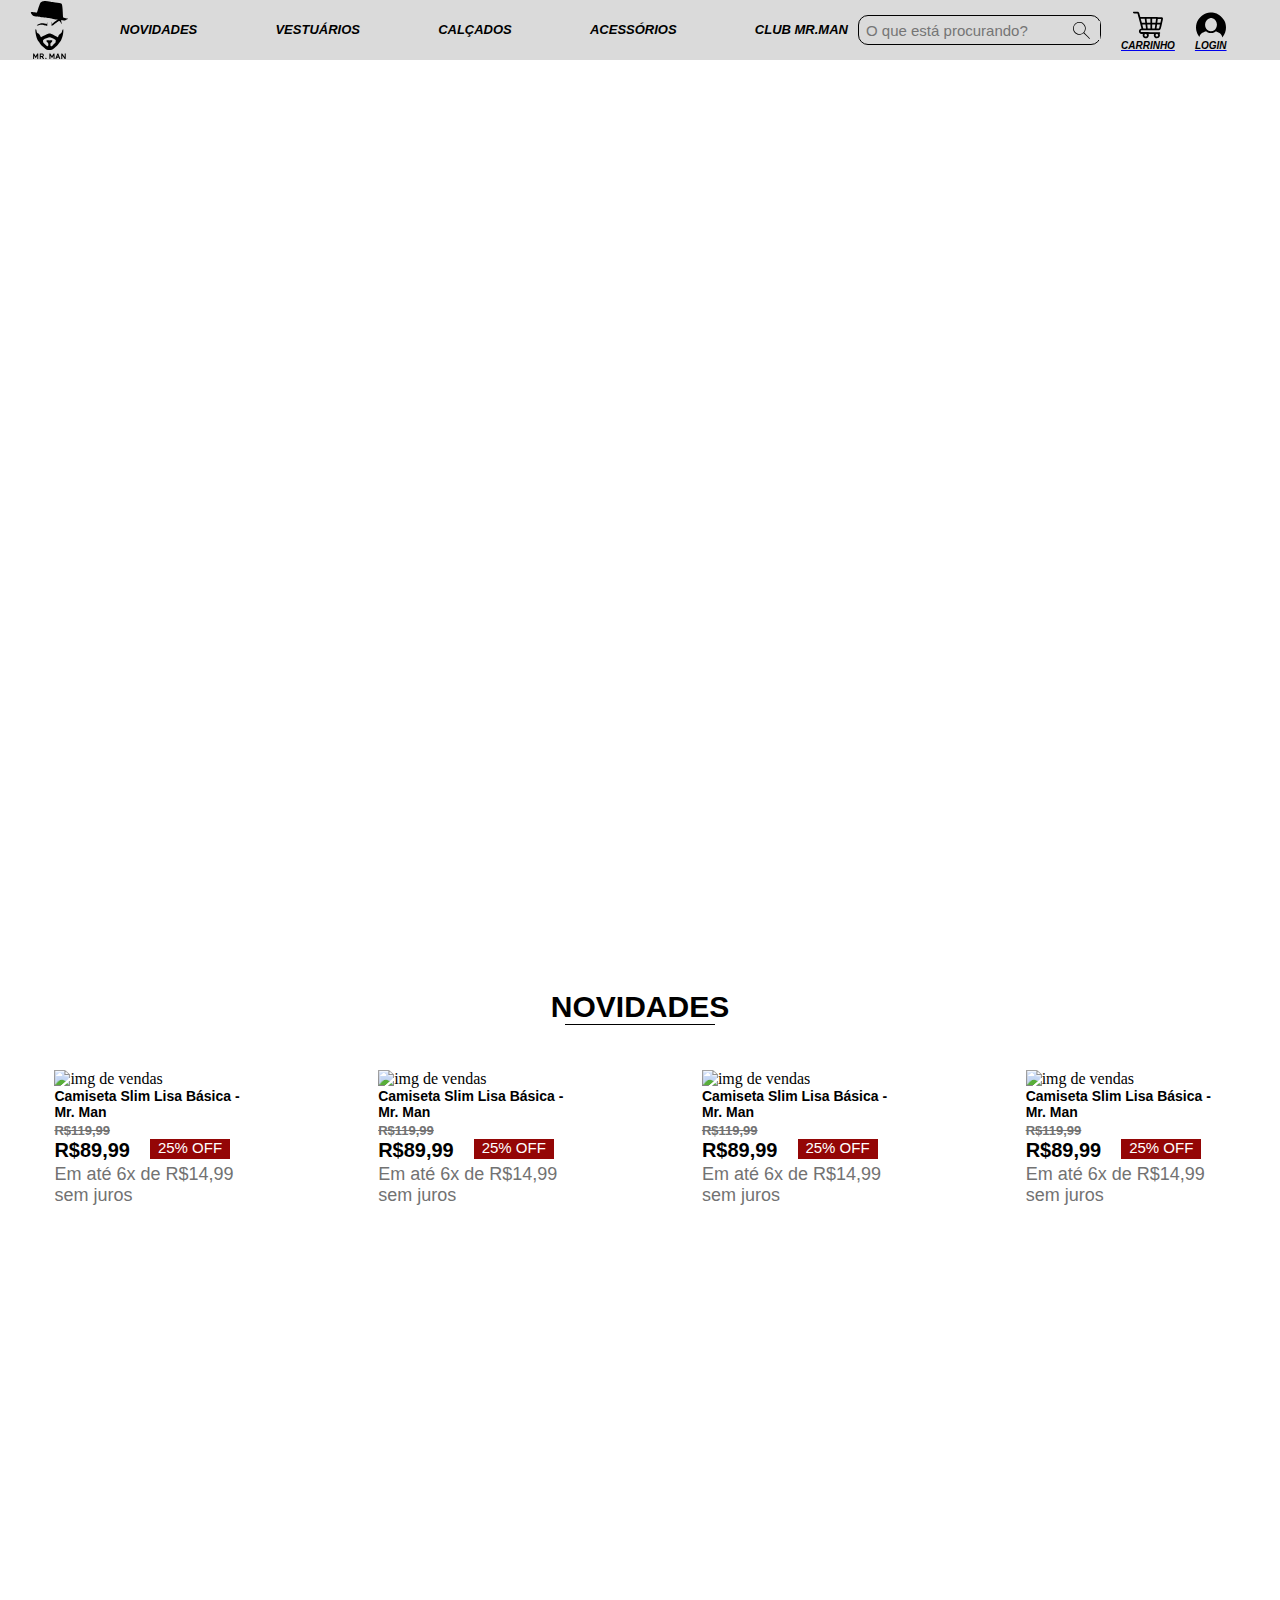
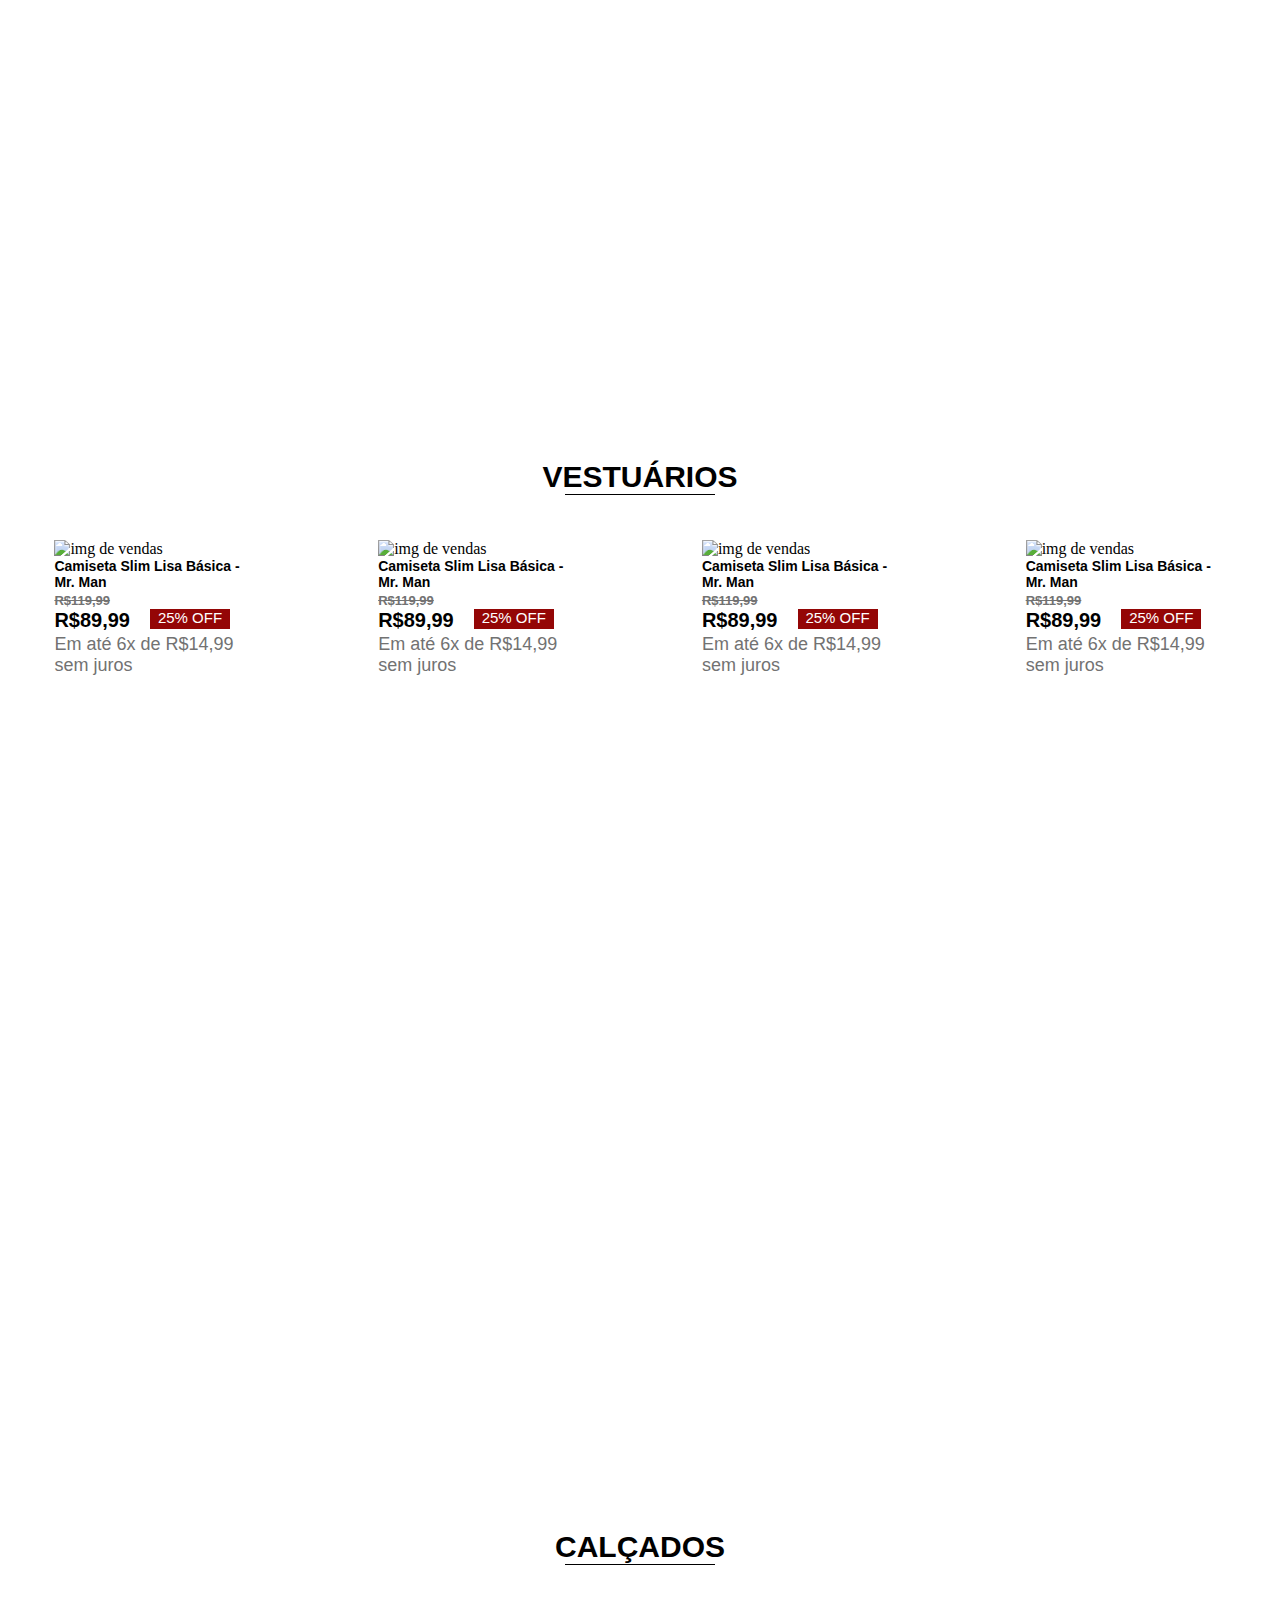
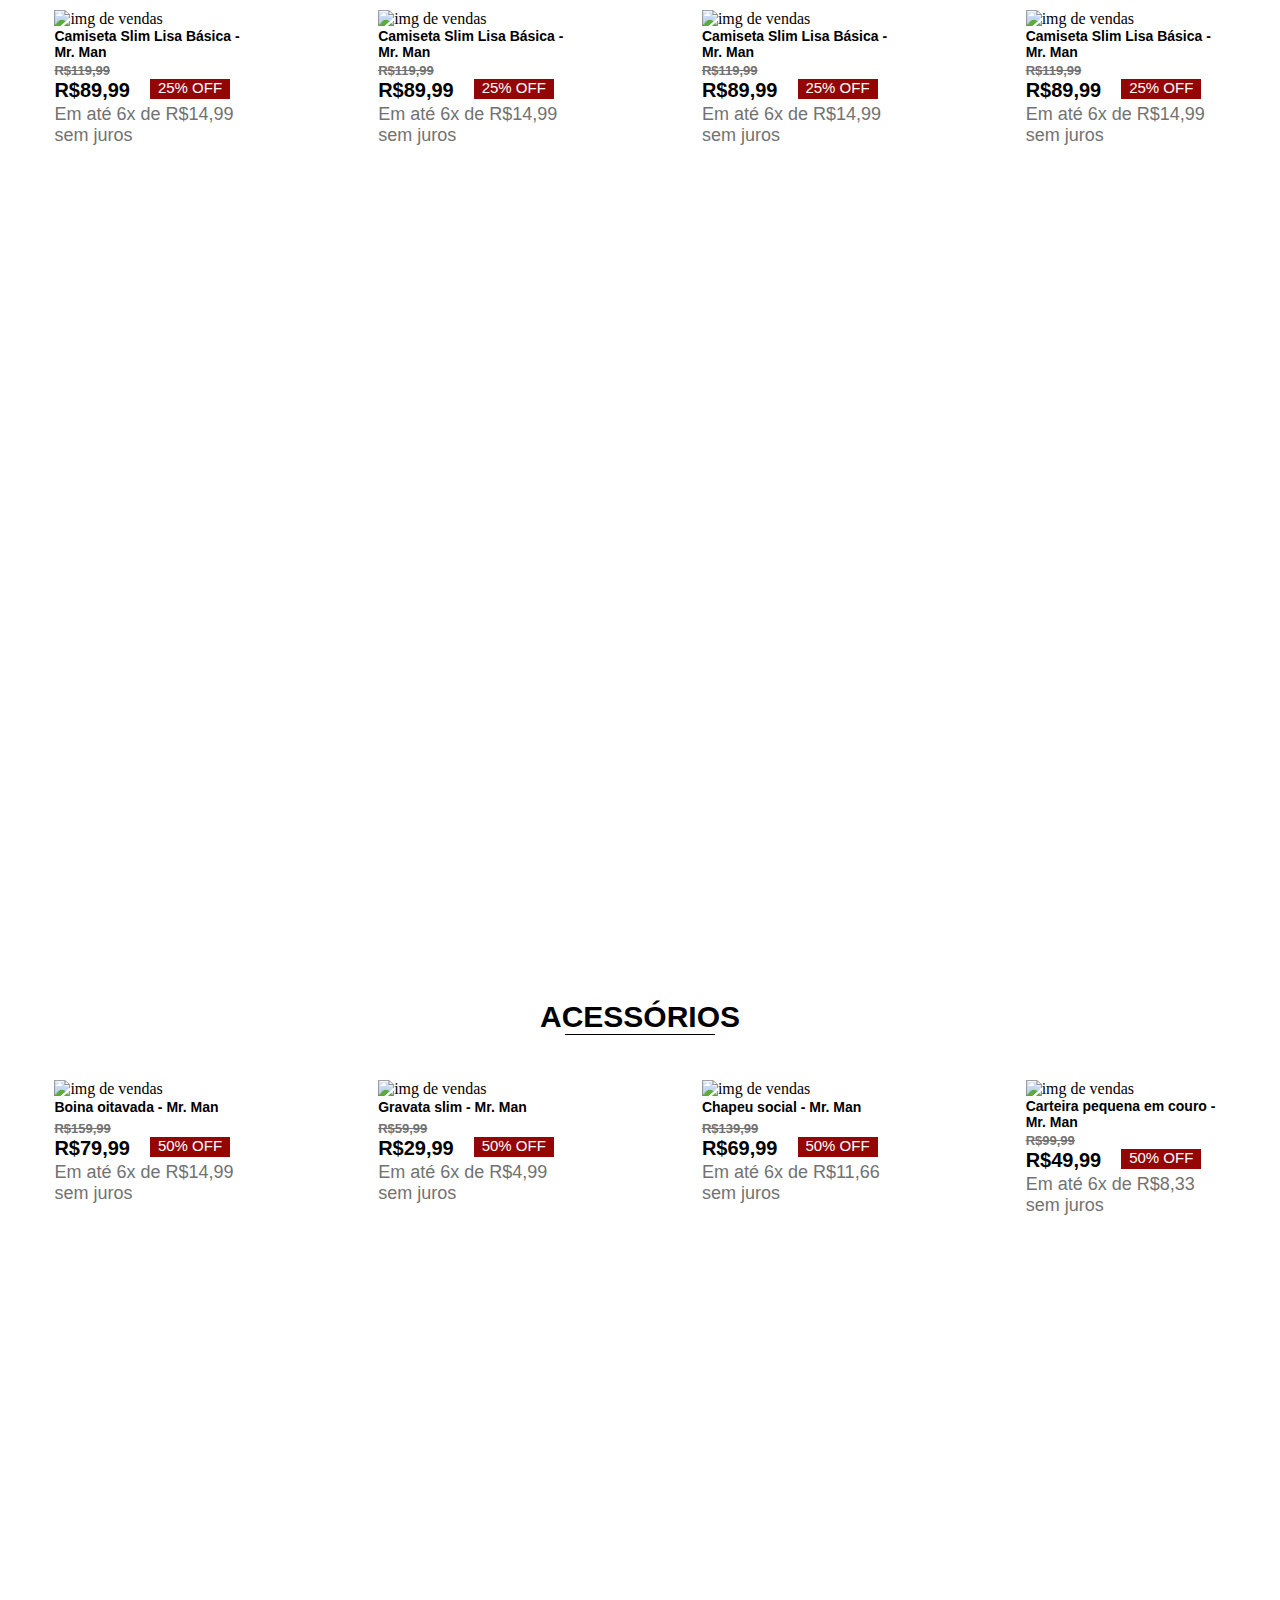
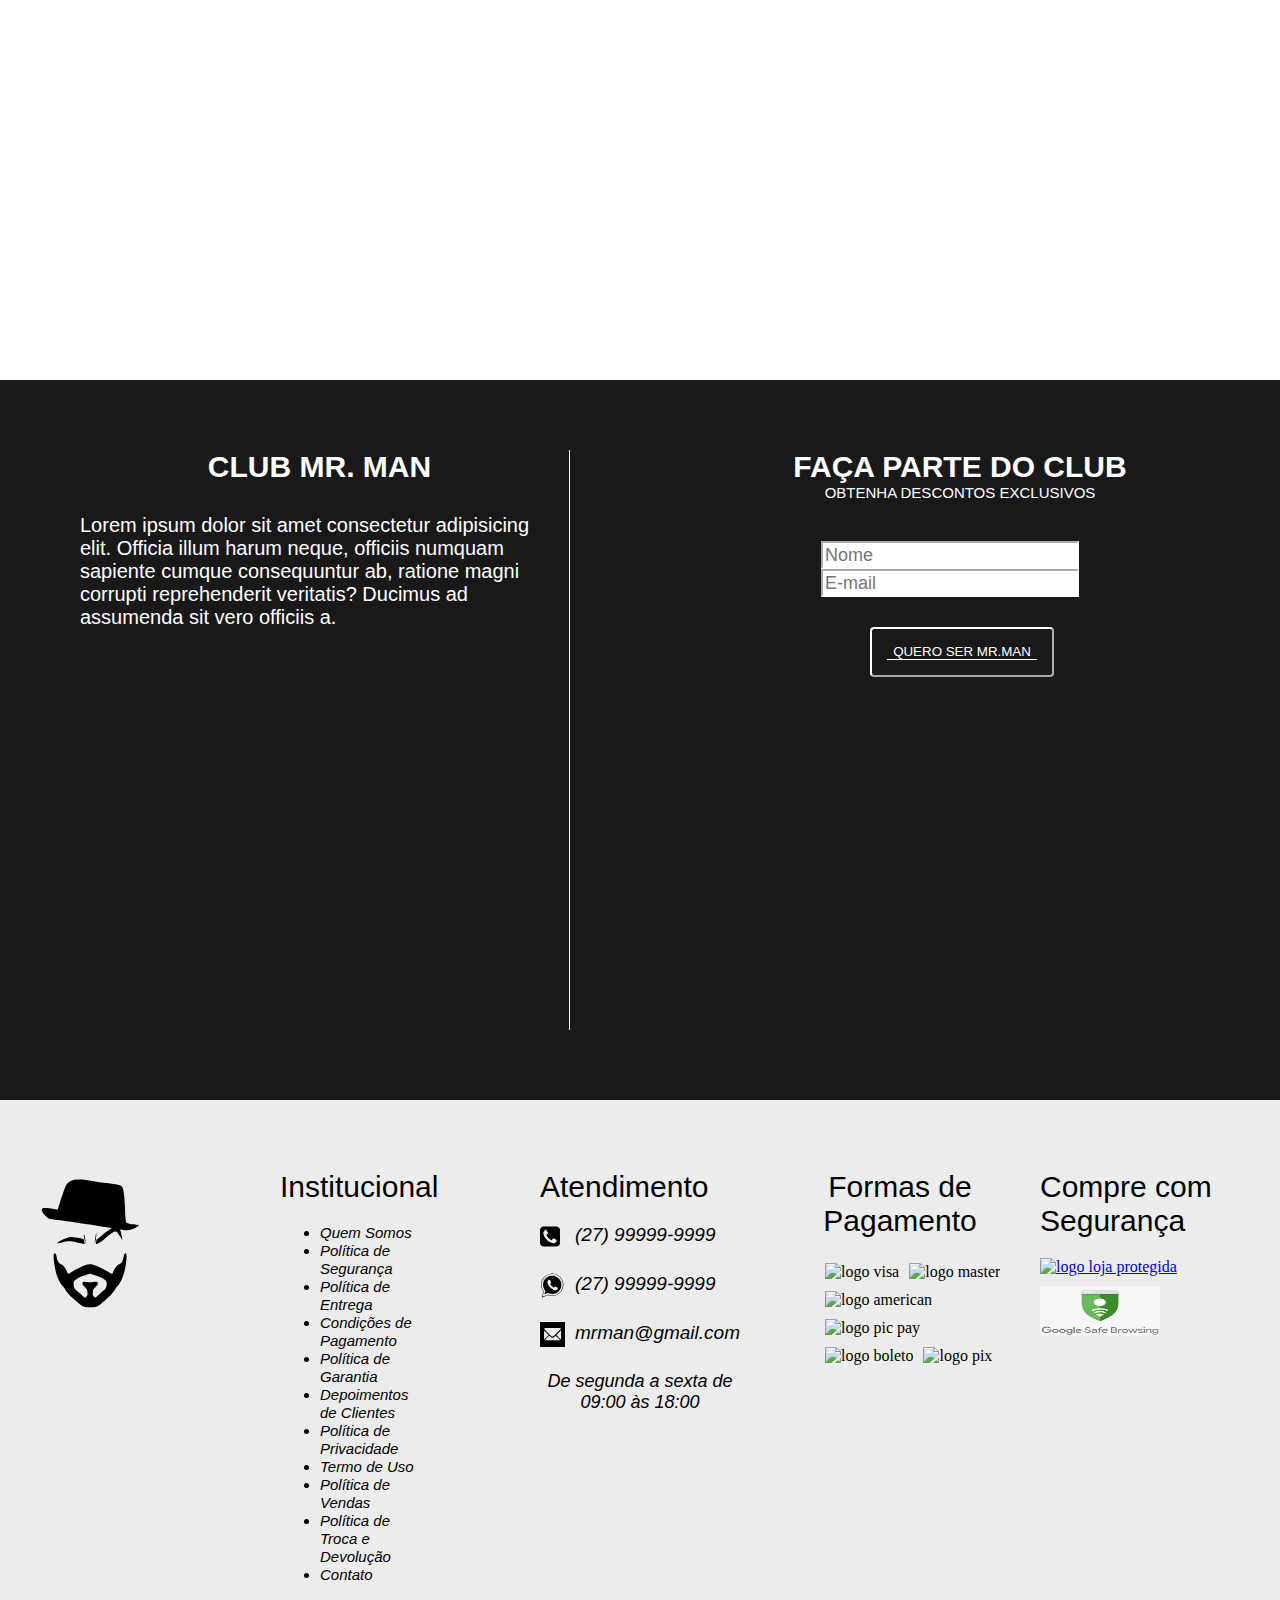
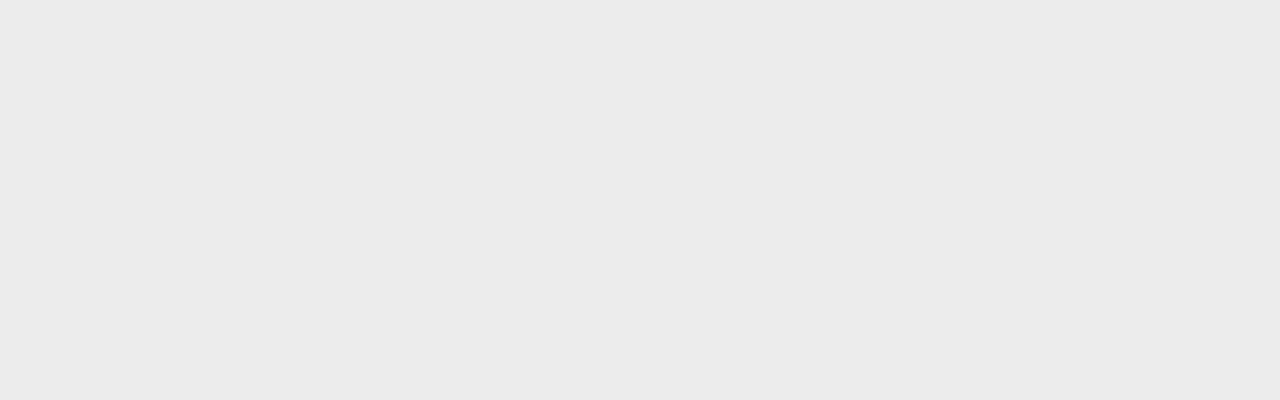
==== commit 93ce36e2: "Alteração no carrinho, login e pesquisa" ====
--- a/index.html
+++ b/index.html
@@ -30,7 +30,6 @@
                 </ul>
             </nav>
         </div>
-        
         <div class="caixa-pesquisa">
           <form class="caixa-pesquisa-txt">
             <input type="text" class="pesquisa-txt" placeholder="O que está procurando?">
@@ -42,12 +41,18 @@
         <div class="img-carrinho">
             <a href="#">
                 <img class="img-carrinho-compra" alt="carrinho compra" src="assets/img/carrinho-de-compras.svg">
+            <div class="texto-carrinho">
+                <p>CARRINHO</p>
+            </div>    
             </a>
         </div>
         <div class="img-login">
             <a href="#">
                 <img class="img-User-login" alt="login usuario" src="assets/img/imagem-do-usuario-com-fundo-preto.svg">
-            </a>
+        <div class="texto-login">
+            <p>LOGIN</p>
+        </div>   
+            </a> 
         </div>
         </div>
 </header>
@@ -472,7 +477,7 @@
             <img class="img-telefone-fixo" alt="img telefone fixo" src="assets/img/TELEFONE.svg">
         </div>  
         <div class="numero-telefone-fixo">
-            <a class="numero-telefone" href="tel:2798144-4009">(27) 98144-4009</a>
+            <a class="numero-telefone" href="tel:2798144-4009">(27) 99999-9999</a>
         </div>
         </div>
         </div>
@@ -482,7 +487,7 @@
                 <img class="img-telefone-whatsapp" alt="img whatsapp" src="assets/img/LOGO-WHATSAPP-PRETO-E-BRANCO.svg">
         </div>  
         <div class="numero-telefone-whatsapp">
-                <a class="numero-whatsapp" href="tel:2798144-4009">(27) 98144-4009</a>
+                <a class="numero-whatsapp" href="tel:2798144-4009">(27) 99999-9999</a>
         </div>
         </div>    
         </div>
@@ -570,8 +575,8 @@
         <div class="conteiner-mobile-atendimento">
             <input name="Atendimento" list="mobile-atendimento" class="atendimento-mobile" placeholder="Atendimento">
               <datalist id="mobile-atendimento">
-                  <option value="TELEFONE">(27) 98144-4009</option>
-                  <option value="WHATSAPP">(27) 98144-4009</option>
+                  <option value="TELEFONE">(27) 99999-9999</option>
+                  <option value="WHATSAPP">(27) 99999-9999</option>
                   <option value="E-MAIL">mrman@gmail.com</option>
                   <option value="FUNCIONAMENTO">De segunda a sexta de 09:00 às 18:00</option>
               </datalist>
@@ -613,6 +618,6 @@
         </div>
         </div> 
     </footer>
-    <script src="./assets/js/index.js"></script>
+    <script src="./assets/js/main.js"></script>
 </body>
 </html>--- a/assets/css/style.css
+++ b/assets/css/style.css
@@ -1,6 +1,7 @@
 :root {
     --cor-primaria: rgb(236, 236, 236);
     --cor-secundaria:  #ffffff;
+    --cor-tercearia: rgb(218, 218, 218);
     --gap: 20px
 }
 
@@ -69,7 +70,7 @@
     display: flex;
     position: relative;
     width: 100%;
-    background-color: rgb(255, 255, 255);
+    background-color: var(--cor-tercearia);
 }
 
 .links-menu ul li a {
@@ -128,7 +129,7 @@
 }
 
 .img-button-menu {
-    background: var(--cor-secundaria);
+    background: var(--cor-tercearia);
     max-width: 60px;
     max-height: 70px;
     justify-content: center;   
@@ -154,16 +155,26 @@
     position: absolute;
 }   
 
+.caixa-pesquisa-txt {
+    display: flex;
+    position: relative;
+    max-width: 250px;
+    max-height: 20px;
+}
+
 .caixa-pesquisa {
     display: flex;
     position: relative;
-    width: 250px;
-    height: 30px;
-    margin-top: 20px;
+    max-width: 400px;
+    max-height: 40px;
+    margin: 15px 10px 15px 10px;
     padding-top: 1px;
     padding-bottom: 1px;
-    padding-right: 2px;
-    padding-left: 24px;   
+    padding-left: 5px;   
+    border: 1px solid;
+    border-radius: 10px;
+    align-items: center;
+    background: var(--cor-tercearia);
 }
 
 .pesquisa-txt {
@@ -171,44 +182,90 @@
     font-family: sans-serif;
     color: black;
     cursor:text;
-    border: 1px solid;
-    border-right: none;
-    
+    border: transparent;
+    max-width: 200px;
+    background: var(--cor-tercearia);
 }
 
 .lupa {
     display:flex;
     position: relative;
-    float:right;
-    background:white;
+    float: left;
+    background: var(--cor-tercearia);
     cursor: pointer;
-    border: 1px solid;
+    max-width: 40px;
+    padding-right: 10px;
+    border: transparent;
+}
+
+.lupa-caixa-texto {
+    display: flex;
+    position: relative;
+    max-width: 20px;
+    max-height: 17px;   
+}
+
+.img-carrinho{
+    display: flex;
+    position: relative;
+    max-width: 100px;
+    max-height: 40px;
+    margin: 10px 10px 10px 10px;
+    text-decoration: none;
+}
+
+.img-carrinho-compra {
+    display: flex;
+    position: relative;
+    width:30px;
+    height:30px;
+    margin: auto;
+    
+}
+
+.texto-carrinho {
+    display: flex;
+    position: relative;
+    width: 100%;
+    height: 10px;
+    margin: auto;
+    font-size: 10px;
+    font-family: sans-serif;
+    font-style: italic;
+    font-weight: 700;
+    text-decoration: none;
+    color: black;
+}
+
+.img-login {
+    display: flex;
+    position: relative;
+    max-width: 100px;
+    max-height: 40px;
+    margin: 10px 10px 10px 10px;
+    text-decoration: none;
+}
+
+.img-User-login {
+    display: flex;
+    position: relative;
     width: 30px;
-}
-
-.lupa-caixa-texto {
-    display: flex;
-    position: relative;
-    width: 20px;
-    height: 17px;   
-}
-
-.img-carrinho-compra {
-    display: flex;
-    position: relative;
-    width: 30px;
-    height: 60px;
-    padding-left: 10px;
-    padding-right: 10px;
-}
-
-.img-User-login {
-    display: flex;
-    position: relative;
-    width: 30px;
-    height: 60px;
-    padding-left: 20px;
-    padding-right: 10px;
+    height: 30px;
+    margin: auto;
+}
+
+.texto-login {
+    display: flex;
+    position: relative;
+    width: 100%;
+    height: 10px;
+    margin: auto;
+    font-size: 10px;
+    font-family: sans-serif;
+    font-style: italic;
+    font-weight: 700;
+    text-decoration: none;
+    color: black;
 }
 
 .banner-loja {
@@ -349,13 +406,13 @@
     display: grid;
     grid-template-columns: repeat(2, 1fr);
     width: 100%;
-    height: 60vh;
+    height: 80vh;
     background: #191919;
 }
 
 .texto-club-mrman {
     display: block;
-    margin: 20px;
+    margin: 70px;
     border-right: 1px solid white;
     overflow-y: auto;
 }
@@ -374,7 +431,7 @@
 .email-club-mrman {
     display: block;
     height: 100%;
-    margin: 20px;
+    margin: 70px;
 }
 
 .email-texto-club {
@@ -741,7 +798,6 @@
 .texto-cabeçalho-pagamentos {
    margin-top: 70px;
    margin-bottom: 0px;
-   text-align: left;
    font-size: 30px;
    font-weight: 500;
    font-family: sans-serif;
@@ -877,7 +933,6 @@
     .menu-principal-links {
         display: flex;
         position: fixed;
-        grid-template-columns: repeat(4, 1fr);
         width: 100%;
         height: 70px;
     }
@@ -885,23 +940,43 @@
     .logo {
         display: flex;
         position: relative;
+        margin-right: auto;
         order: 1;
+    }
+
+    .caixa-pesquisa {
+        margin-left: auto;
+        margin-right: auto;
+        order: 2;
+    }
+
+    .img-carrinho {
+        margin-left: auto;
+        margin-right: auto;
+        order: 3;
+    }
+
+    .img-login {
+        margin-left: auto;
+        margin-right: auto;
+        order: 4;
     }
 
     .button-menu {
         display: flex;
         position: relative;
-        right: 15px;
-        order: 3;
+        width: 60px;
+        margin-left: auto;
+        order: 5;
     }
 
     .links {
         display: block;
         position: relative;
-        width: 100%;
+        width: 1%;
         height: 70px;
         margin: 0;
-        order: 2;
+        order: 6;
     }
 
     .links-menu-category {
@@ -928,14 +1003,6 @@
         background: var(--cor-secundaria);
         transition: all 0.5s;
     }
-
-    .caixa-pesquisa {
-        display: none;
-    }
-
-    .img-carrinho {
-        display: none;
-    }
     
     .conteiner {
         display: grid;
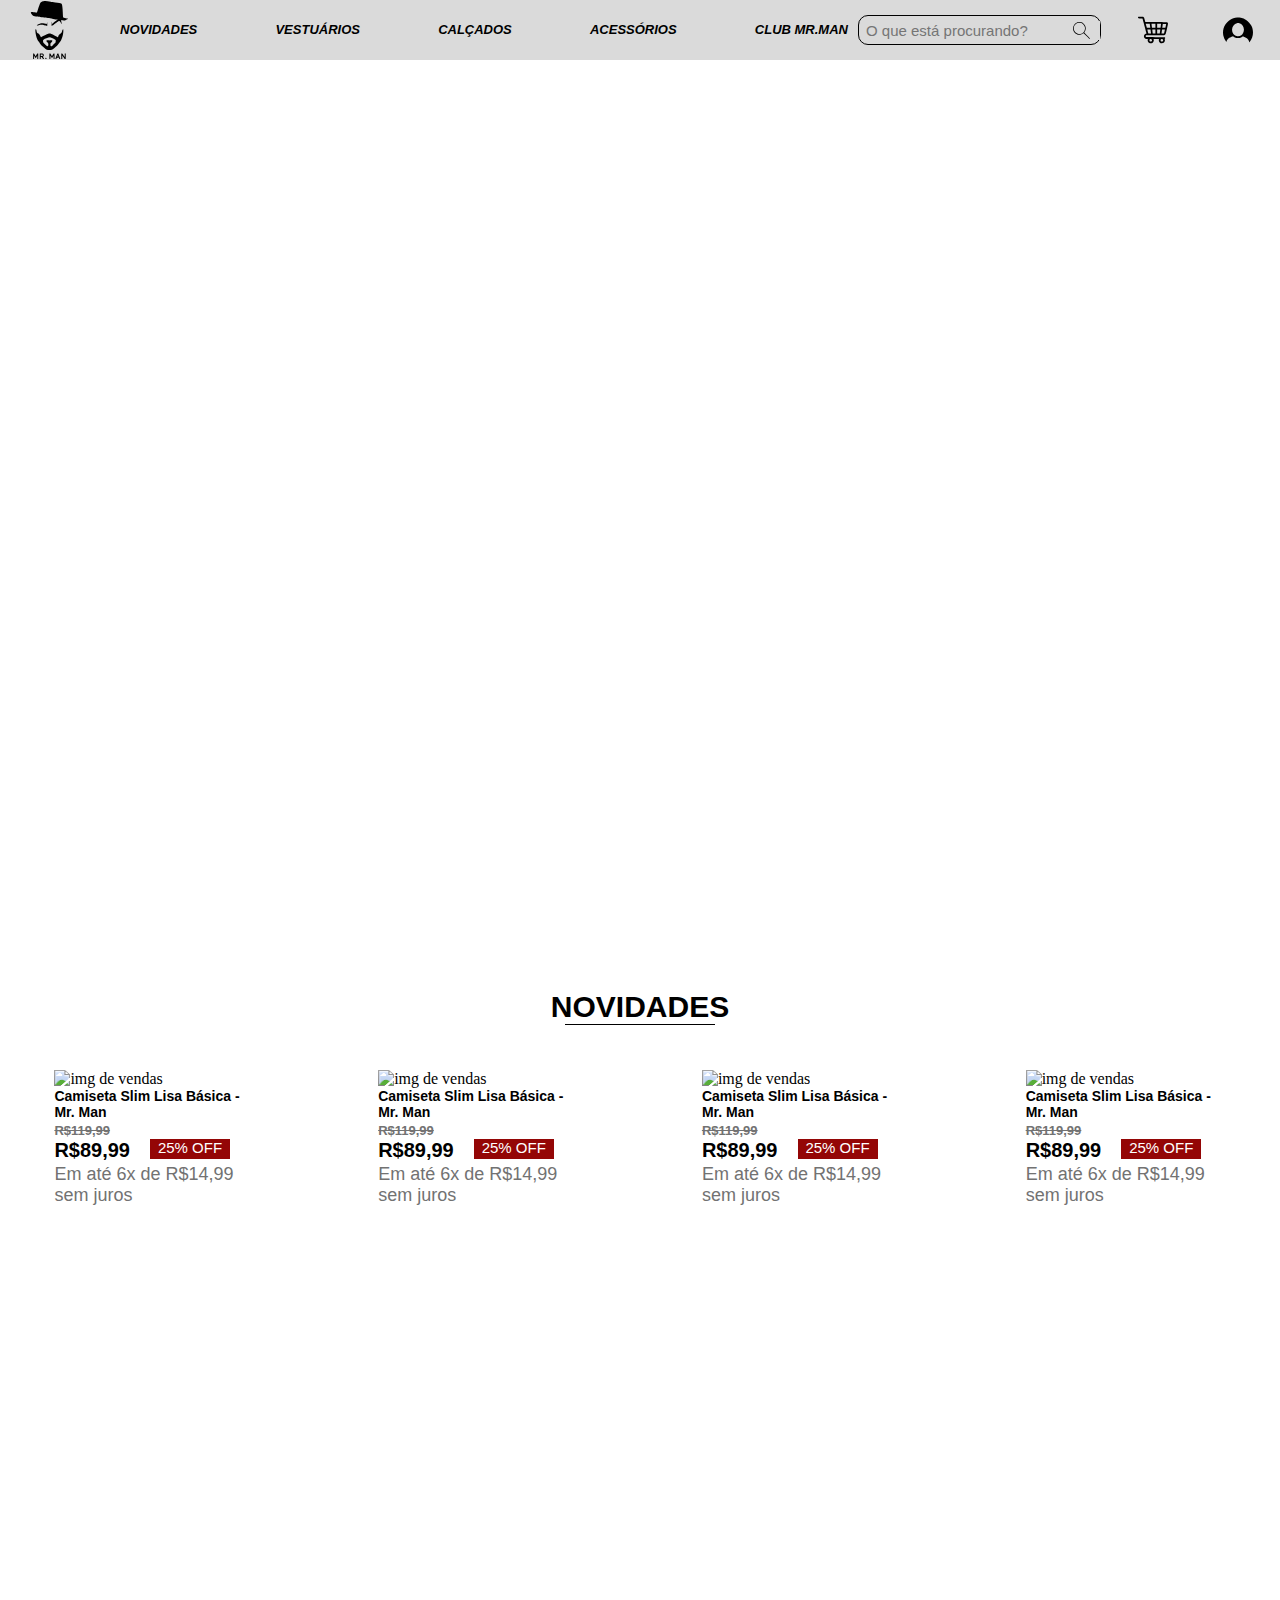
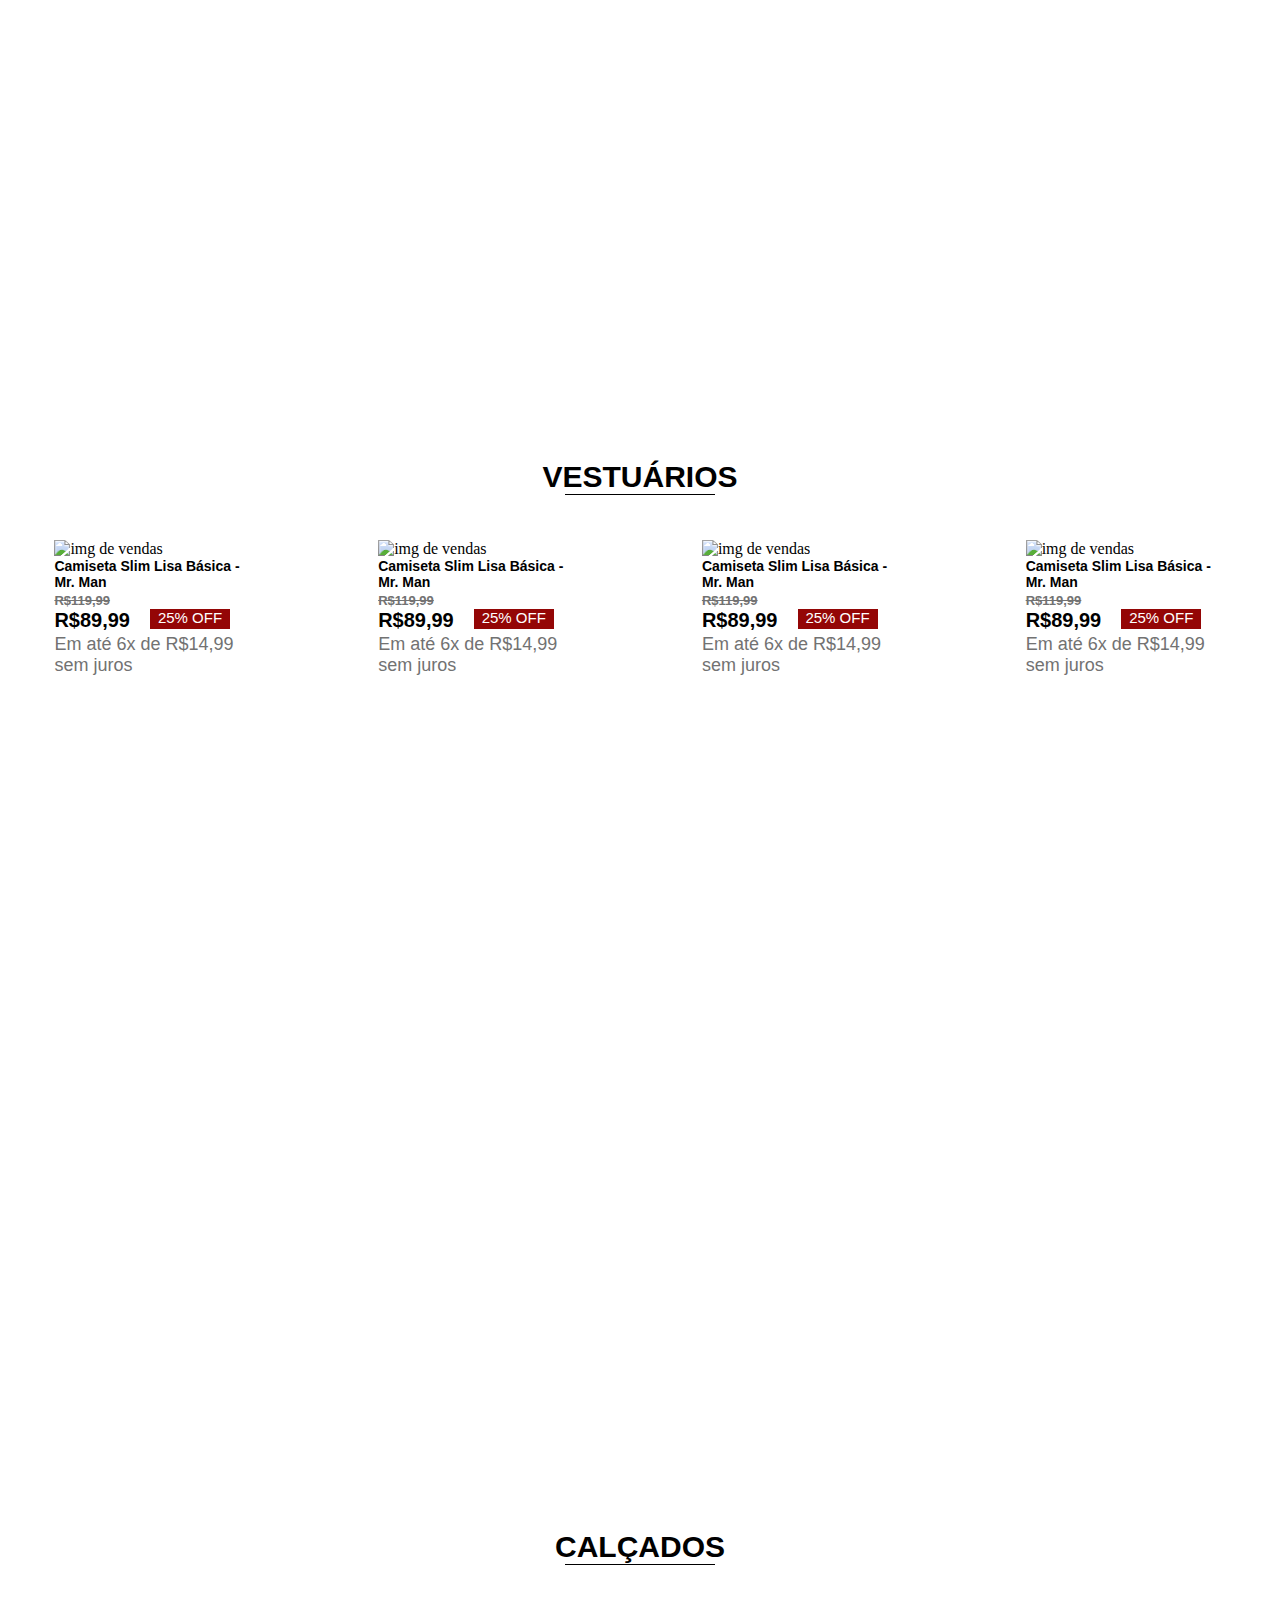
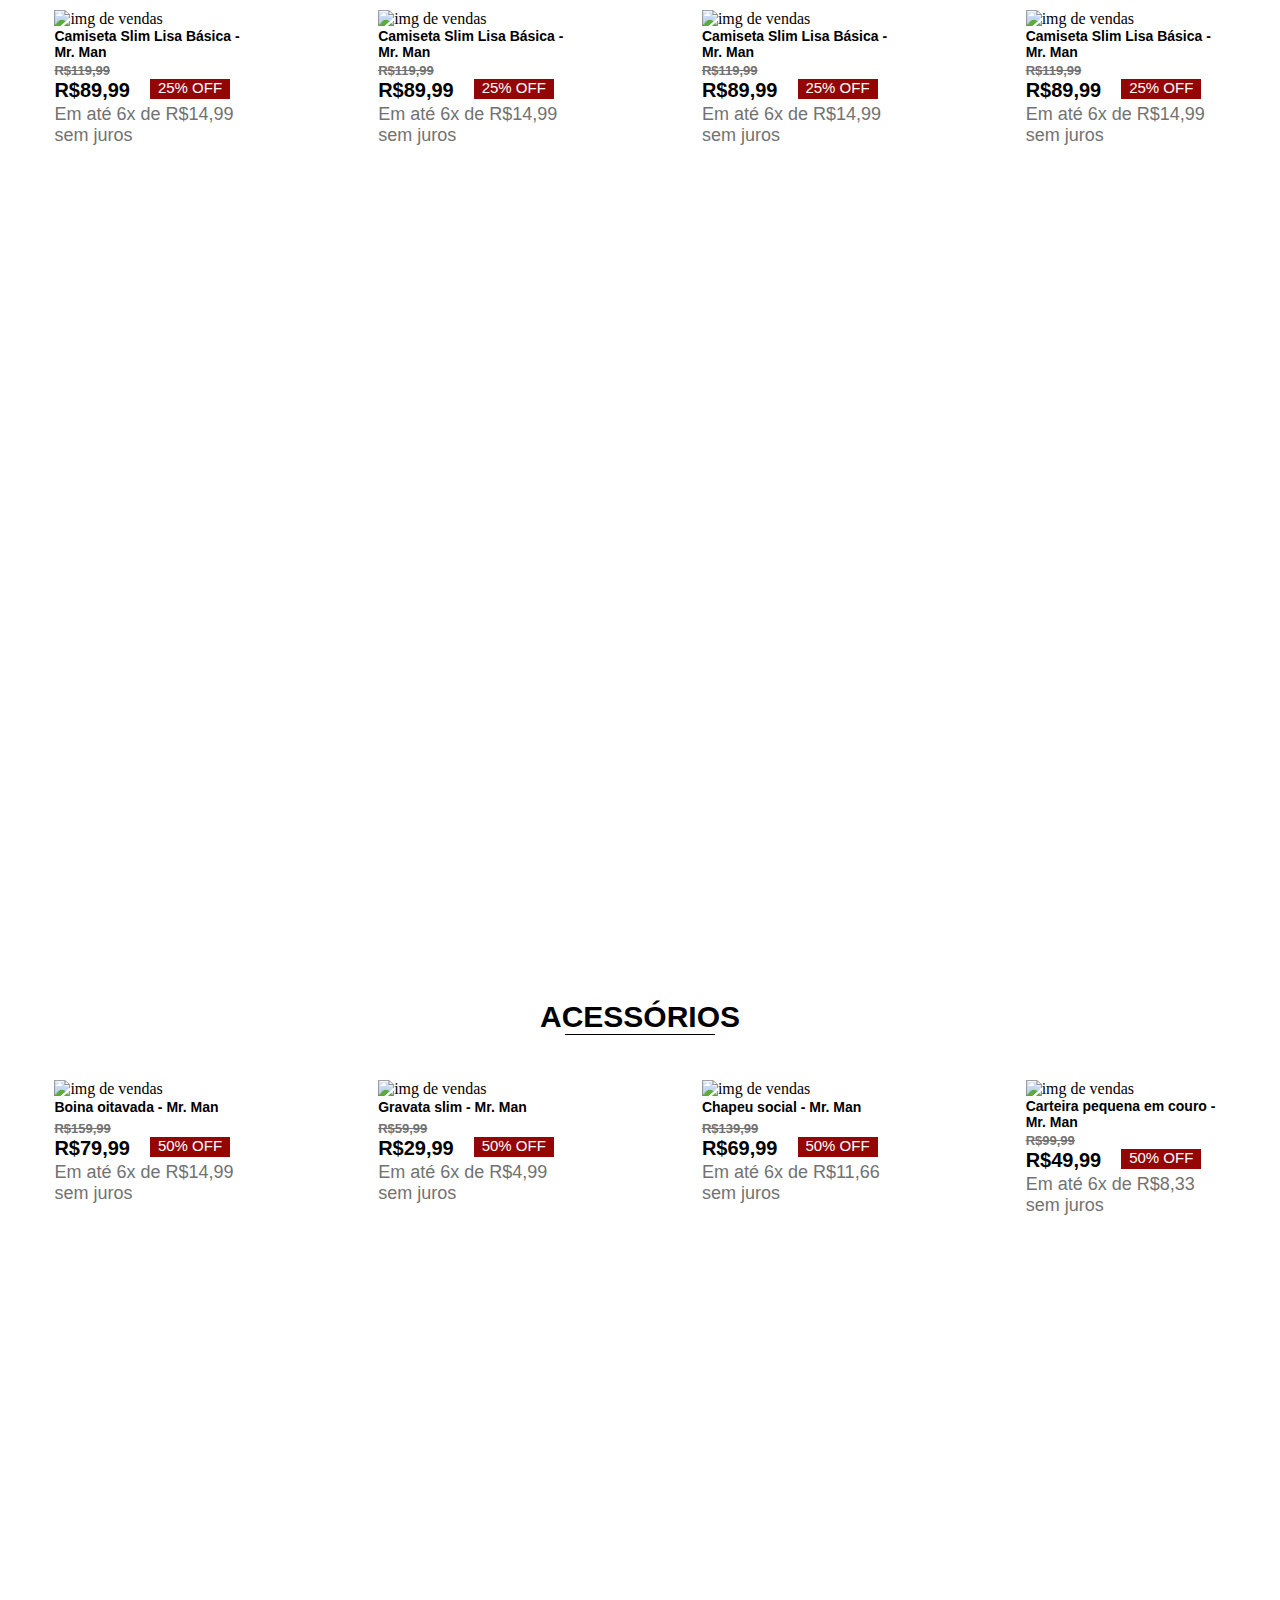
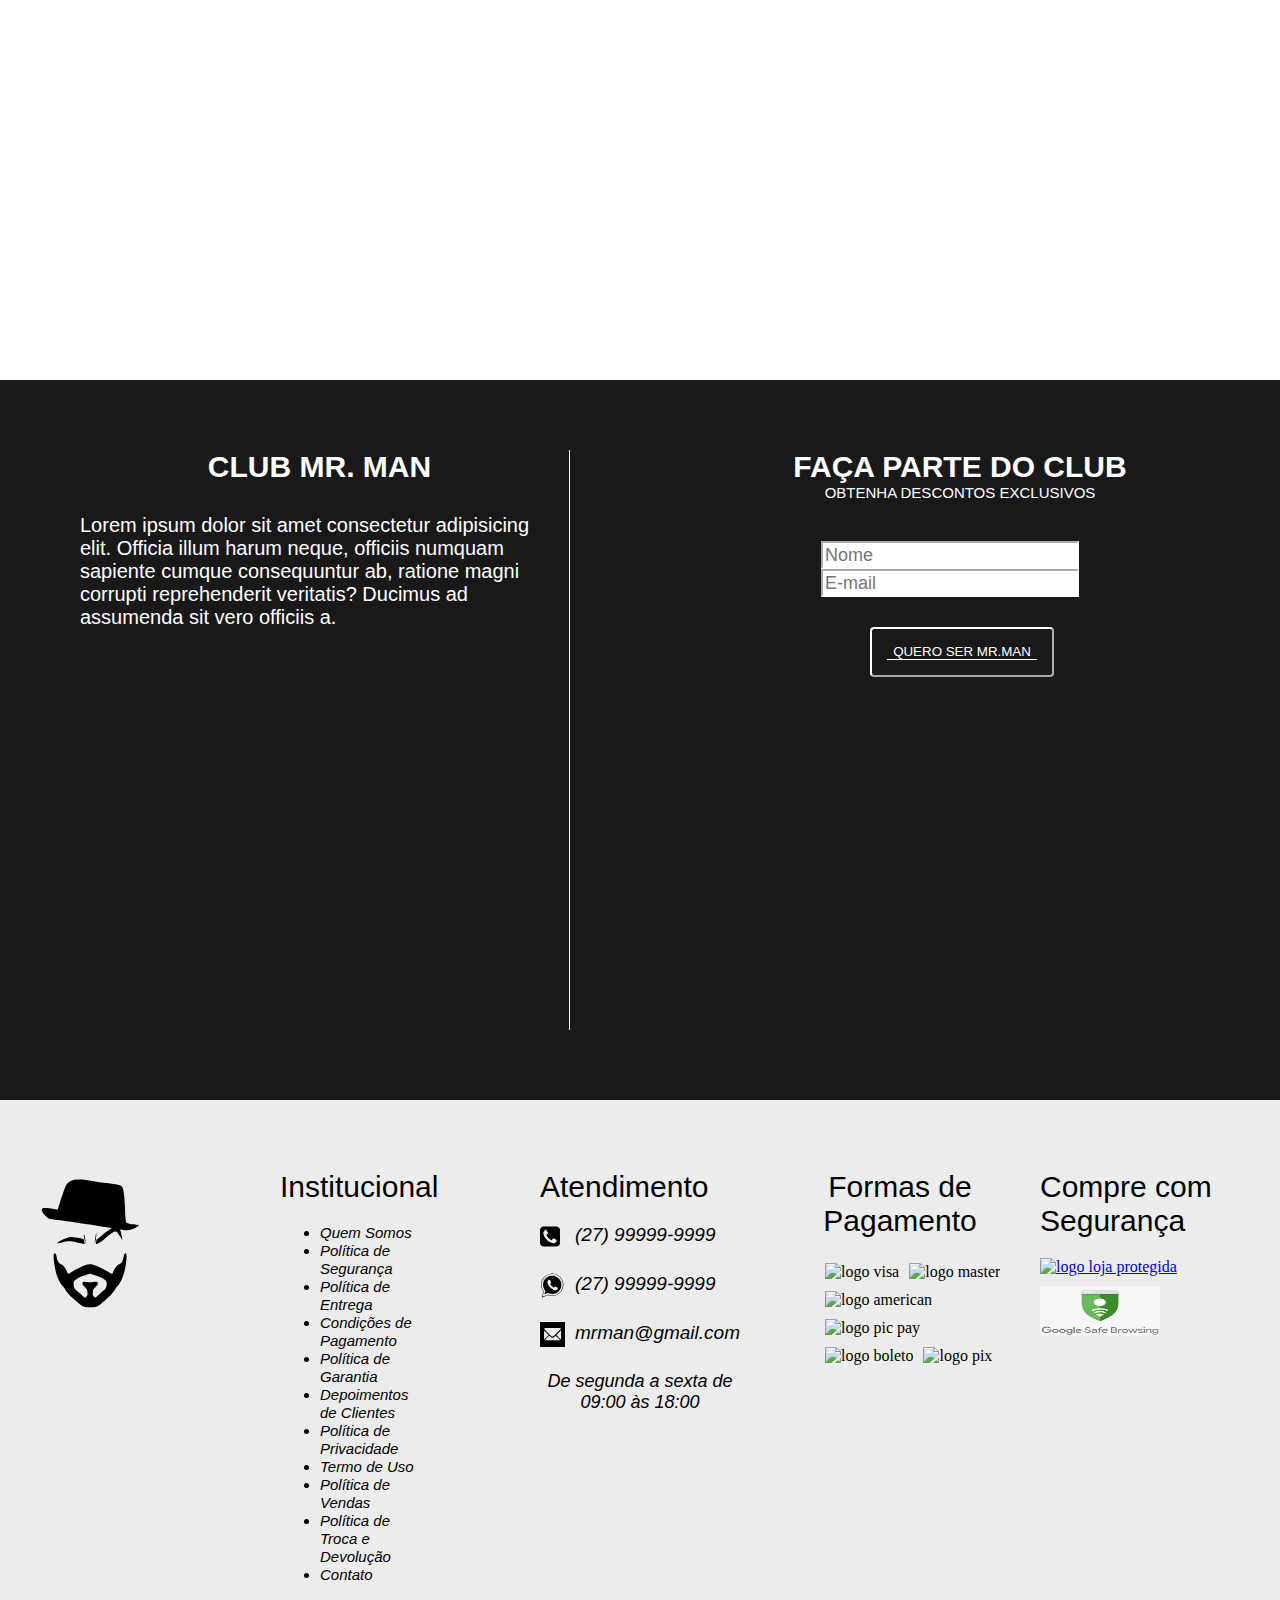
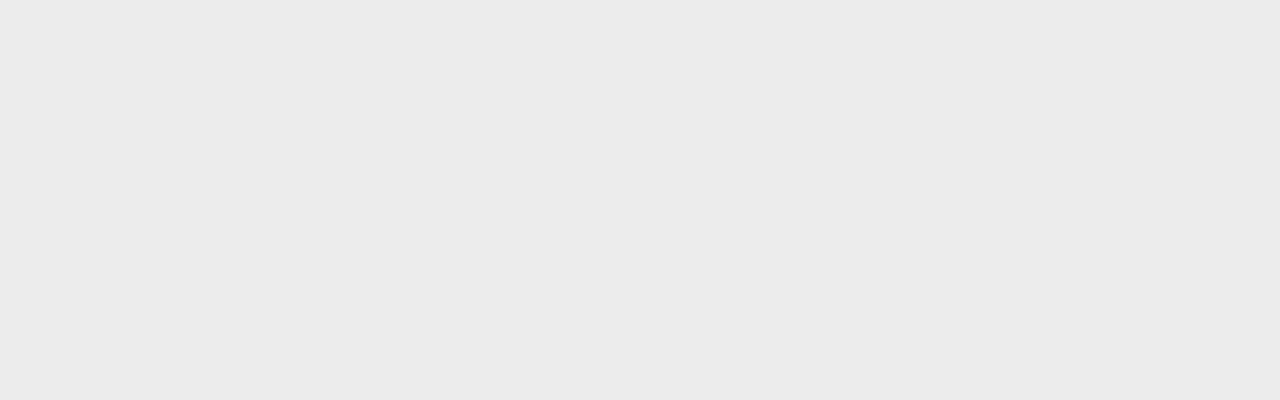
==== commit c4c26597: "Inclusão div entrar login" ====
--- a/index.html
+++ b/index.html
@@ -40,21 +40,31 @@
         </div>
         <div class="img-carrinho">
             <a href="#">
-                <img class="img-carrinho-compra" alt="carrinho compra" src="assets/img/carrinho-de-compras.svg">
-            <div class="texto-carrinho">
-                <p>CARRINHO</p>
-            </div>    
+                <img class="img-carrinho-compra" alt="carrinho compra" src="assets/img/carrinho-de-compras.svg">    
             </a>
         </div>
-        <div class="img-login">
-            <a href="#">
+            <label class="button-login" for="check-login" >    
                 <img class="img-User-login" alt="login usuario" src="assets/img/imagem-do-usuario-com-fundo-preto.svg">
-        <div class="texto-login">
-            <p>LOGIN</p>
-        </div>   
-            </a> 
-        </div>
-        </div>
+            </label>  
+        </div>
+        <input class="botao-checar-login" type="checkbox" id="check-login">
+        <div class="entrar-login">
+            <form class="email-login">
+                <div class="seuemail">
+                <input type="text" class="seuemail-login" placeholder="Seu e-mail">
+                </div>
+                <div class="suasenha">
+                <input type="text" class="suasenha-login" placeholder="Sua senha">
+                </div>
+                <div class="botaologin-enviar">
+                <button type="submit" class="login-enviar">
+                    <a href="#">ENTRAR</a>
+                </button>
+                </div>
+            </form>
+        </div>
+        
+        
 </header>
         <div class="banner-loja">
             <img class="img-banner-loja" alt="banner  da loja" src="https://areademulher.r7.com/wp-content/uploads/2020/08/calca-jeans-a-historia-da-peca-coringa-que-nunca-sai-de-moda.jpg">
--- a/assets/css/style.css
+++ b/assets/css/style.css
@@ -208,9 +208,9 @@
 .img-carrinho{
     display: flex;
     position: relative;
-    max-width: 100px;
+    max-width: 100%;
     max-height: 40px;
-    margin: 10px 10px 10px 10px;
+    margin: auto;
     text-decoration: none;
 }
 
@@ -223,49 +223,82 @@
     
 }
 
-.texto-carrinho {
-    display: flex;
-    position: relative;
-    width: 100%;
-    height: 10px;
+.button-login {
+    display: flex;
+    position: relative;
+    max-width: 100%;
+    max-height: 40px;
     margin: auto;
-    font-size: 10px;
-    font-family: sans-serif;
-    font-style: italic;
-    font-weight: 700;
-    text-decoration: none;
-    color: black;
-}
-
-.img-login {
-    display: flex;
-    position: relative;
-    max-width: 100px;
-    max-height: 40px;
-    margin: 10px 10px 10px 10px;
-    text-decoration: none;
+    text-decoration: none;
+    cursor: pointer;
 }
 
 .img-User-login {
     display: flex;
     position: relative;
+    float: right;
     width: 30px;
     height: 30px;
     margin: auto;
 }
 
-.texto-login {
-    display: flex;
-    position: relative;
-    width: 100%;
-    height: 10px;
-    margin: auto;
-    font-size: 10px;
-    font-family: sans-serif;
-    font-style: italic;
-    font-weight: 700;
-    text-decoration: none;
-    color: black;
+.botao-checar-login {
+    display: none;
+}
+
+.entrar-login {
+    display: none;
+}
+
+.botao-checar-login:checked + .entrar-login {
+    display: block;
+    width: 300px;
+    height: 200px;
+    float: right;
+    border-radius: 3px;
+    background: rgba(0, 0, 0, .1);
+}
+
+.seuemail {
+    margin-top: 30px;
+    padding-left: 70px;
+}
+
+.seuemail-login {
+    height: 25px;
+    border: 1px solid black;
+    border-radius: 3px;
+    font-family: sans-serif;
+}
+
+.suasenha {
+    margin-top: 30px;
+    padding-left: 70px;
+}
+
+.suasenha-login {
+    height: 25px;
+    border: 1px solid black;
+    border-radius: 3px;
+    font-family: sans-serif;
+}
+
+.botaologin-enviar {
+    margin-top: 40px;
+    padding-left: 110px;
+}
+
+.login-enviar {
+    width: 100px;
+    height: 25px;
+    border-radius: 3px;
+    background: #191919;
+    font-family: sans-serif;
+}
+
+.login-enviar a {
+    text-decoration: none;
+    color: #ffffff;
 }
 
 .banner-loja {
@@ -956,7 +989,7 @@
         order: 3;
     }
 
-    .img-login {
+    .button-login {
         margin-left: auto;
         margin-right: auto;
         order: 4;
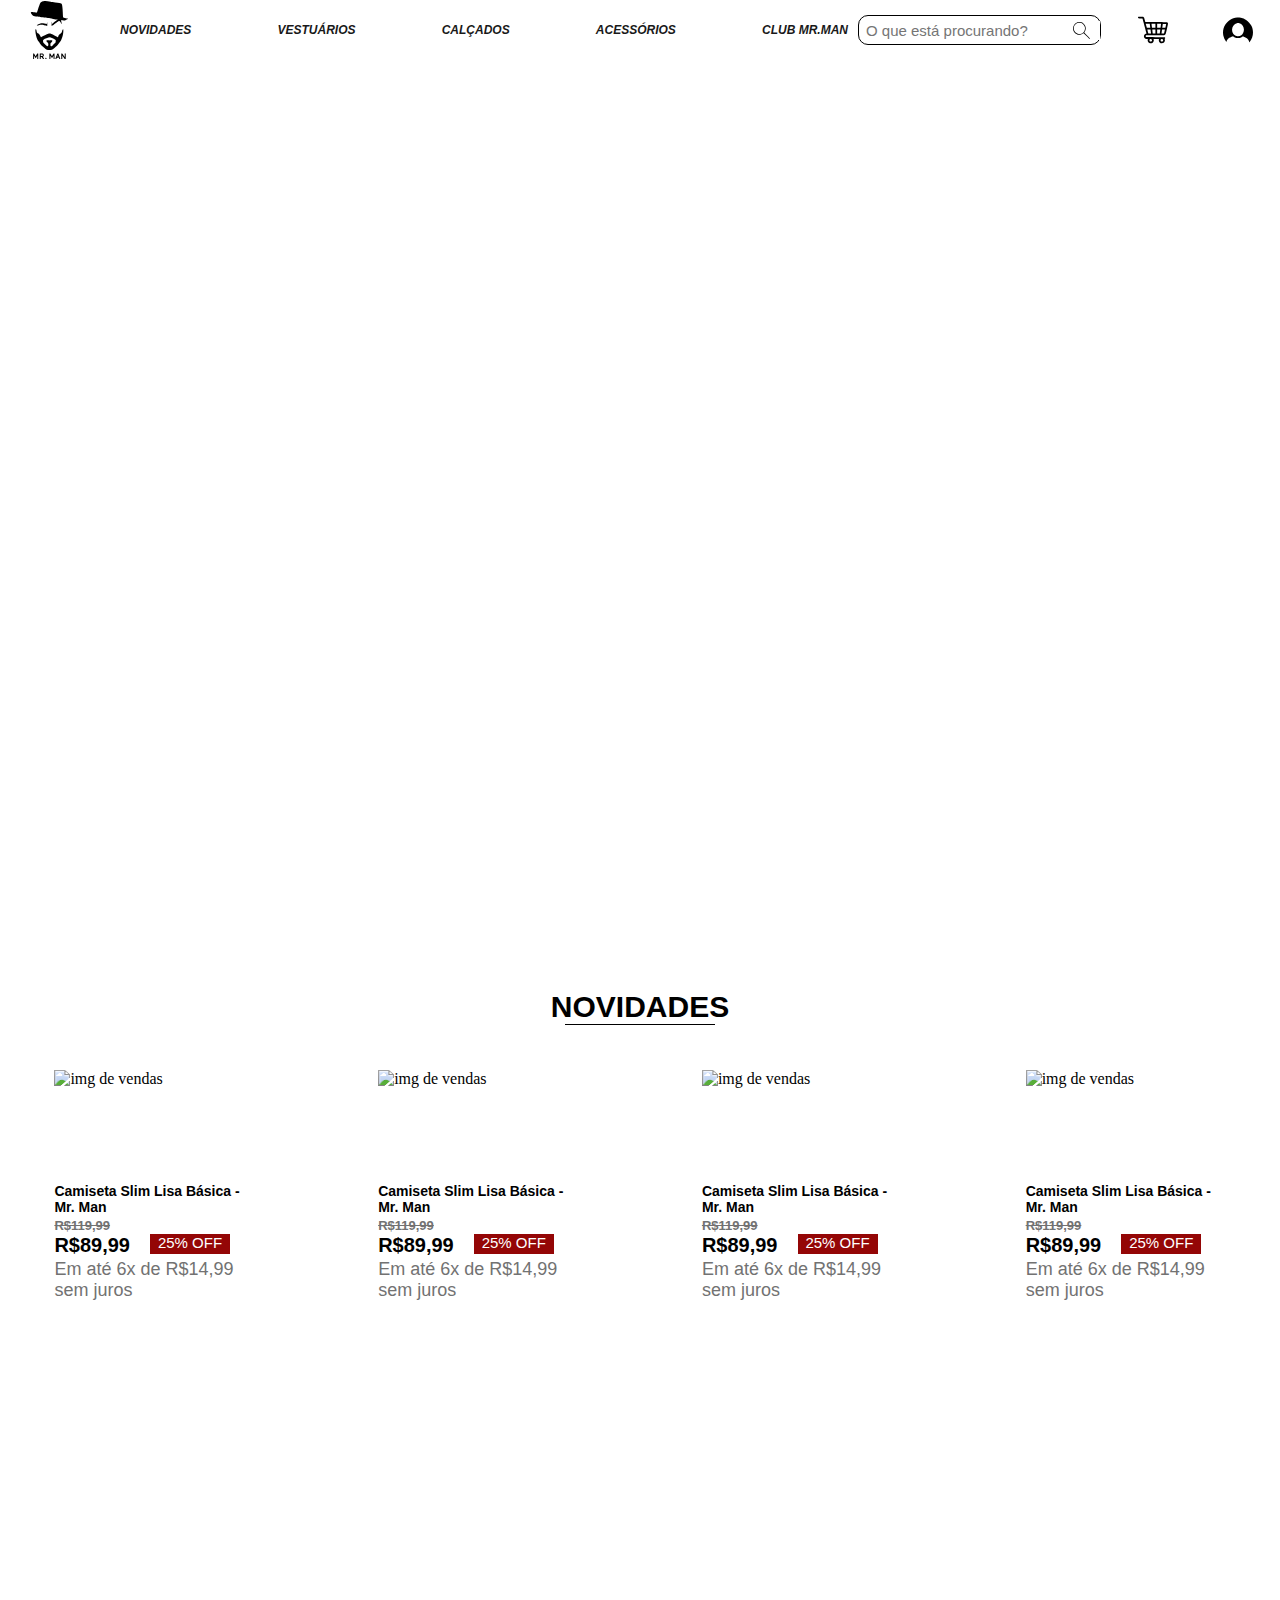
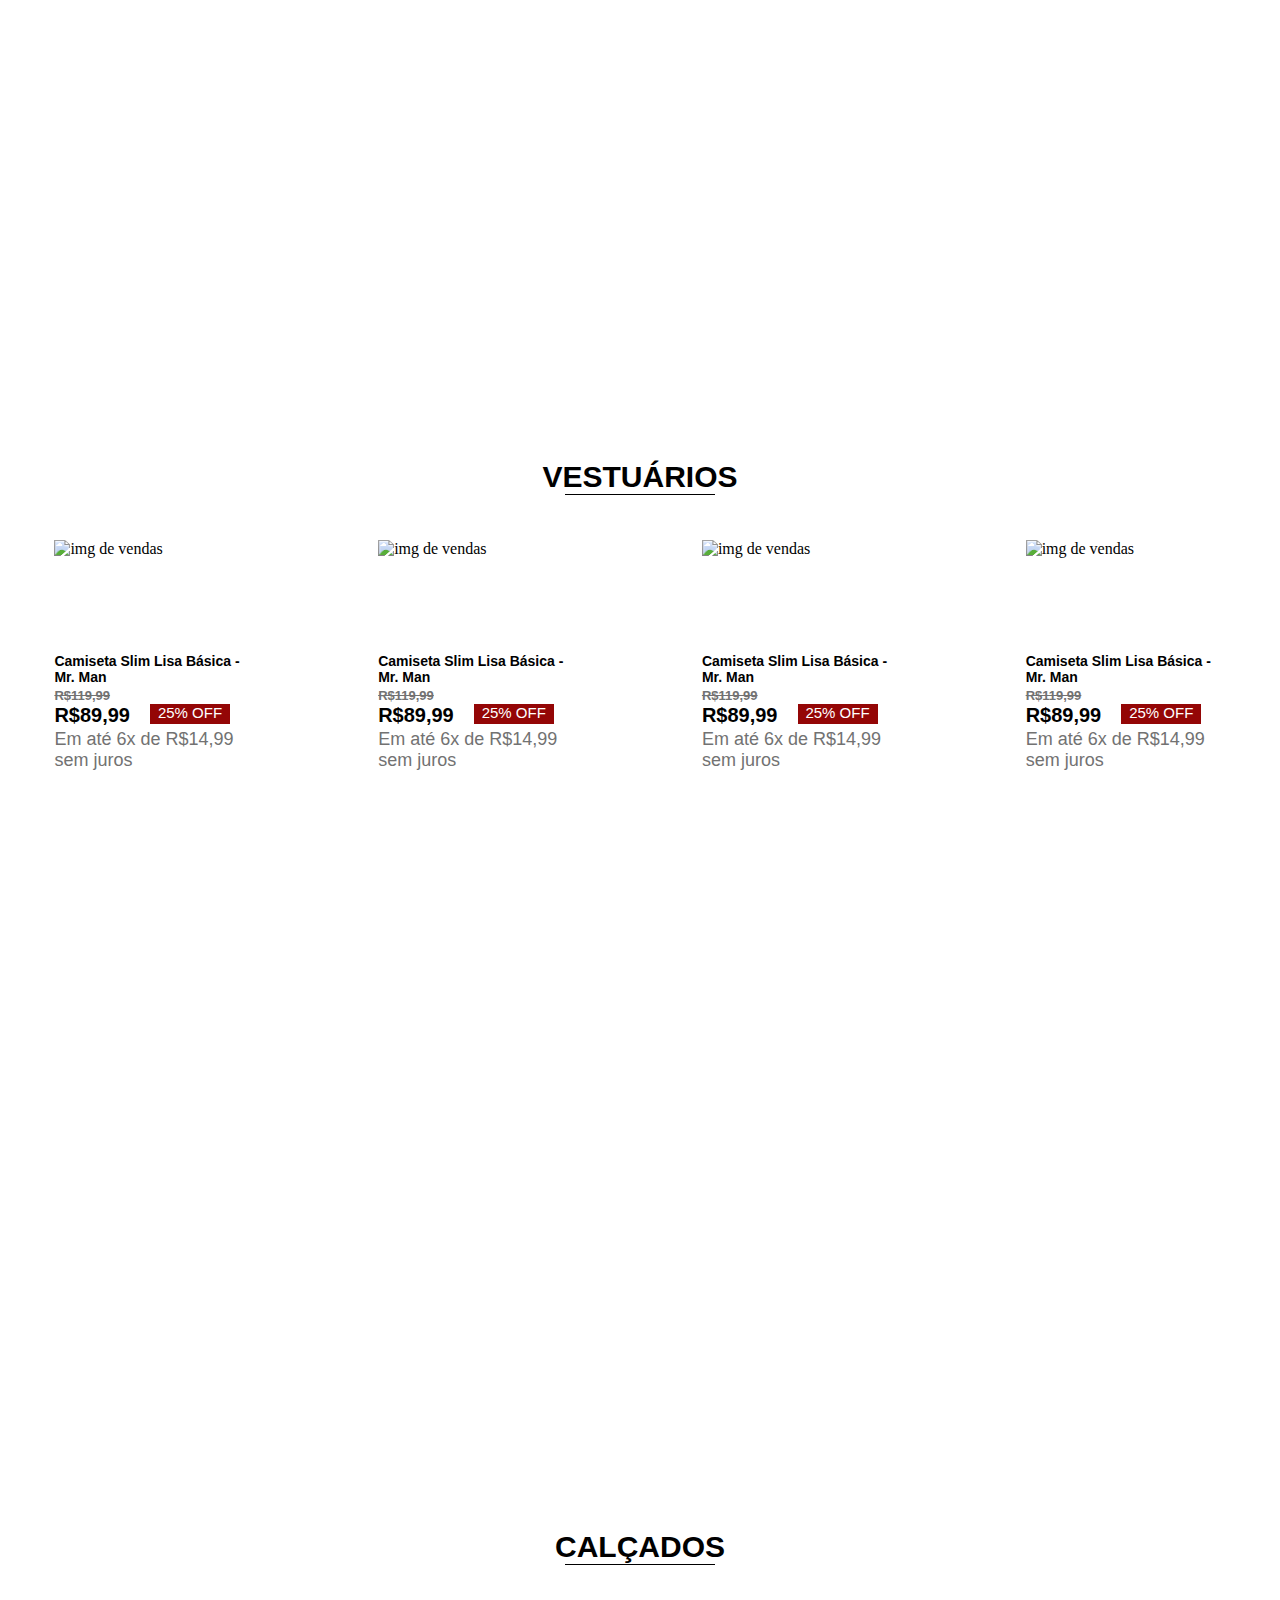
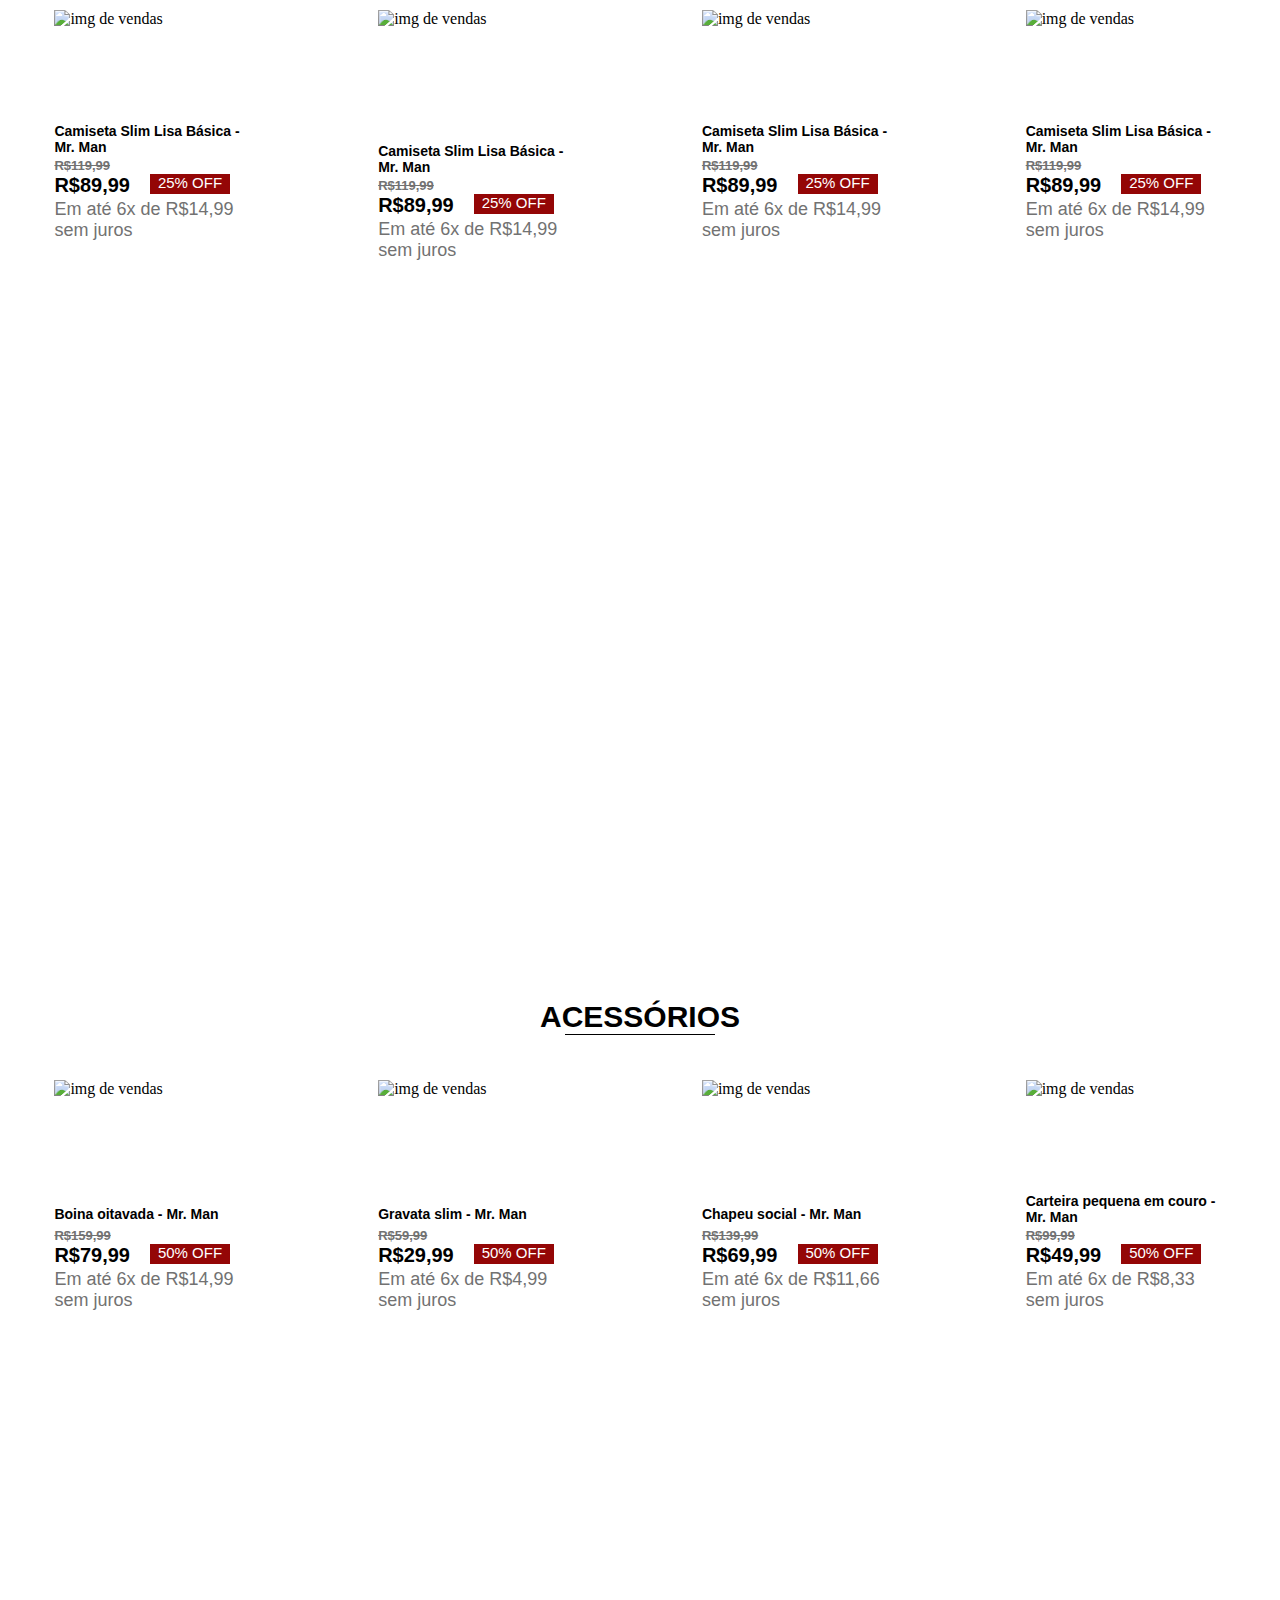
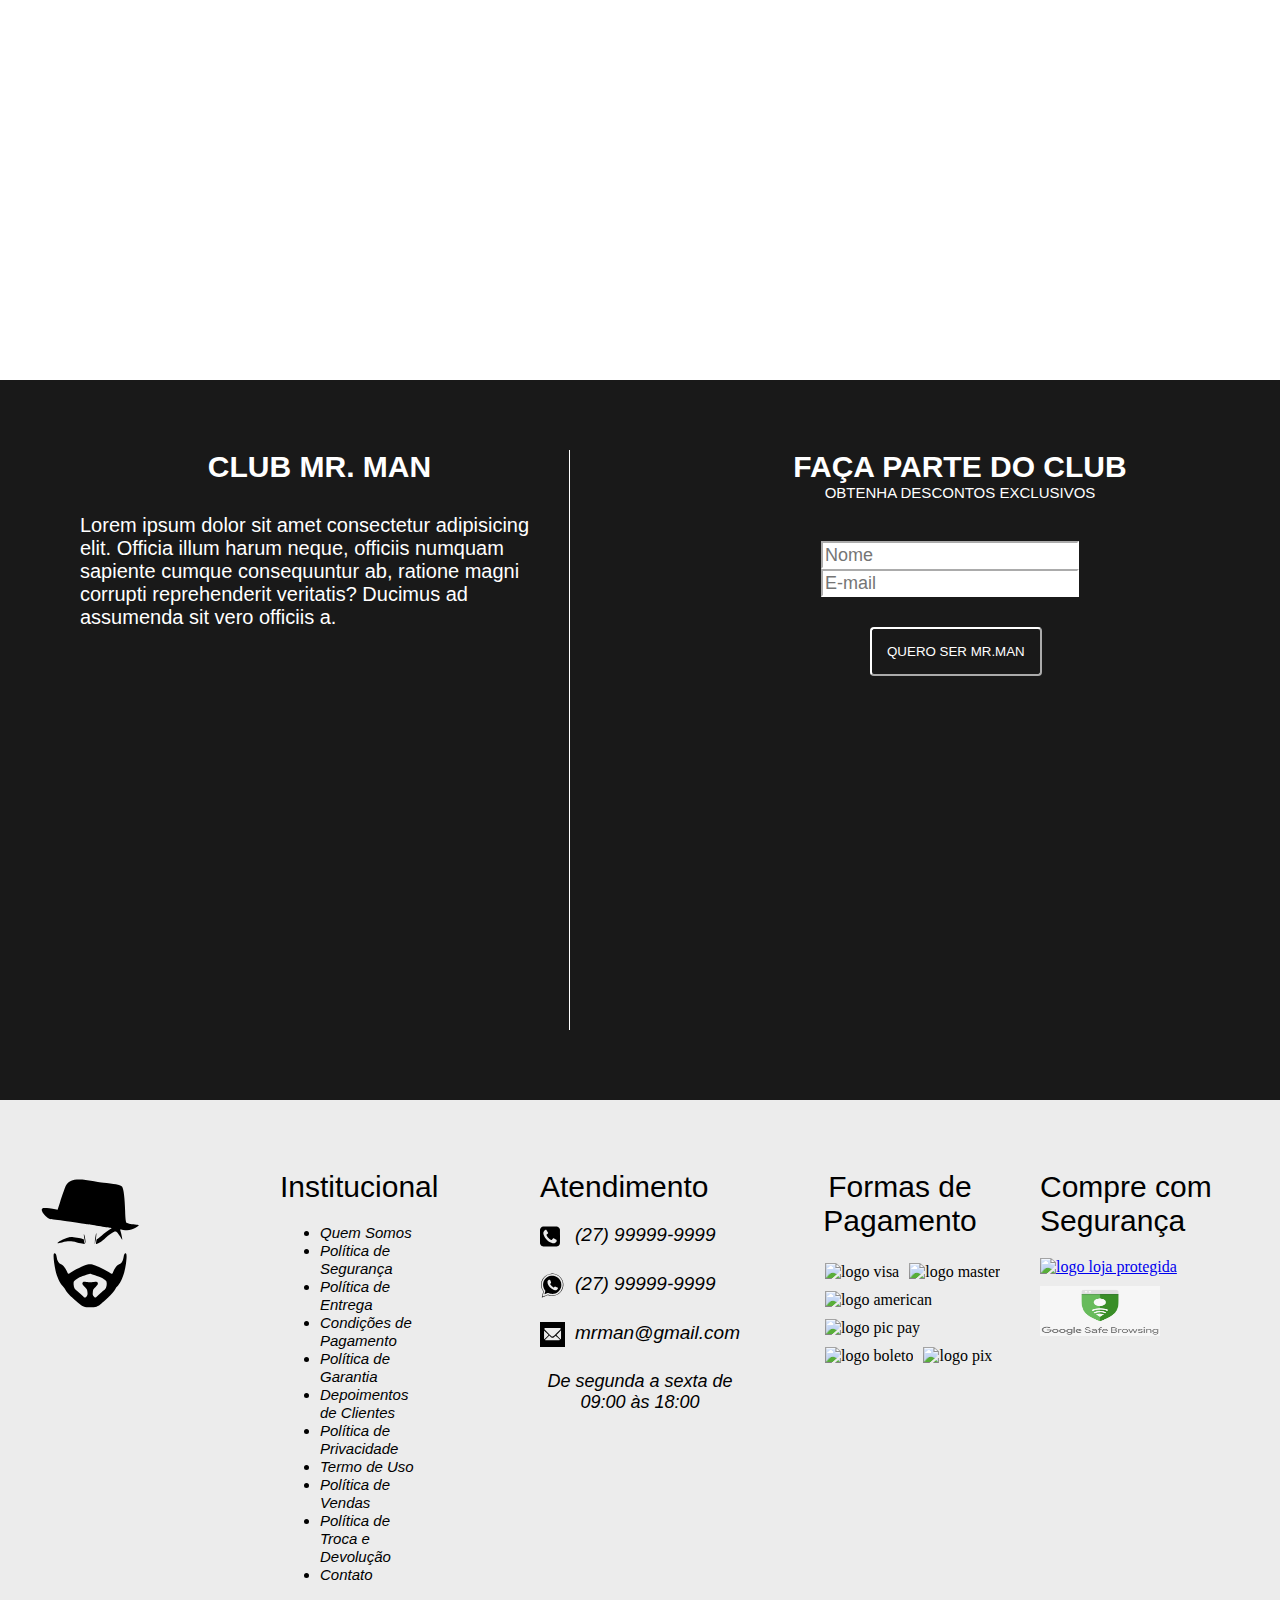
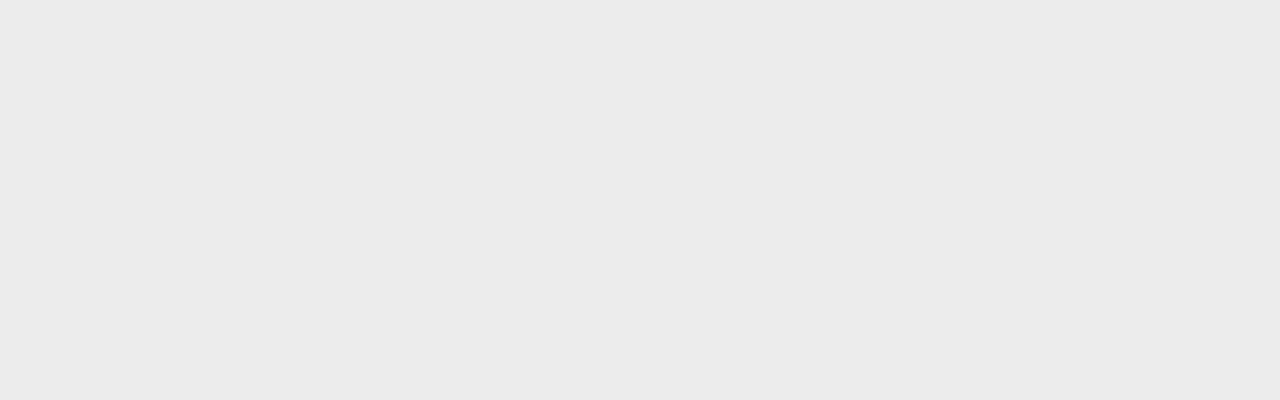
==== commit 3d56a1e8: "Quarta alteração html, css e js" ====
--- a/index.html
+++ b/index.html
@@ -43,12 +43,12 @@
                 <img class="img-carrinho-compra" alt="carrinho compra" src="assets/img/carrinho-de-compras.svg">    
             </a>
         </div>
-            <label class="button-login" for="check-login" >    
+            <label class="button-login">    
                 <img class="img-User-login" alt="login usuario" src="assets/img/imagem-do-usuario-com-fundo-preto.svg">
-            </label>  
-        </div>
-        <input class="botao-checar-login" type="checkbox" id="check-login">
+            </label>    
+        </div>
         <div class="entrar-login">
+        <div class="conteiner-login"> 
             <form class="email-login">
                 <div class="seuemail">
                 <input type="text" class="seuemail-login" placeholder="Seu e-mail">
@@ -57,15 +57,15 @@
                 <input type="text" class="suasenha-login" placeholder="Sua senha">
                 </div>
                 <div class="botaologin-enviar">
-                <button type="submit" class="login-enviar">
-                    <a href="#">ENTRAR</a>
-                </button>
-                </div>
+                <button type="submit" class="login-enviar">ENTRAR</button>
+                </div>                
             </form>
-        </div>
-        
-        
-</header>
+            <label class="fechar-login">
+                <img src="assets/img/botao-fechar.svg" alt="fechar login" class="botao-fechar-login">
+            </label>    
+        </div>
+        </div>
+   </header>
         <div class="banner-loja">
             <img class="img-banner-loja" alt="banner  da loja" src="https://areademulher.r7.com/wp-content/uploads/2020/08/calca-jeans-a-historia-da-peca-coringa-que-nunca-sai-de-moda.jpg">
         </div>
@@ -78,8 +78,11 @@
         </div>
         <div class="conteiner">
         <div class="grid-vendas">
-            <img class="img-vendas" alt="img de vendas" src="https://cdn.awsli.com.br/600x450/148/148679/produto/8724046/f7aa984426.jpg">
-              <div class="info-itens">
+            <img class="img-vendas" alt="img de vendas" src="https://cdn.awsli.com.br/600x450/148/148679/produto/8724046/f7aa984426.jpg"> 
+                <div class="botao-comprar">                 
+                <button type="submit" class="botao-comprar-agora">Comprar agora</button>
+                </div>
+            <div class="info-itens">
               <div class="descrição-itens">
                   <h4>Camiseta Slim Lisa Básica - Mr. Man</h4>
               </div>
@@ -99,6 +102,9 @@
         </div>
         <div class="grid-vendas">    
             <img class="img-vendas" alt="img de vendas" src="https://images-americanas.b2w.io/produtos/4621713572/imagens/chapeu-panama-chapeu-de-praia-feminino-masculino-de-palha-preto/4621713572_1_large.jpg">
+            <div class="botao-comprar">
+                <button type="submit" class="botao-comprar-agora">Comprar agora</button>
+            </div>
             <div class="info-itens">
             <div class="descrição-itens">
                 <h4>Camiseta Slim Lisa Básica - Mr. Man</h4>
@@ -119,6 +125,9 @@
         </div>
         <div class="grid-vendas">
             <img class="img-vendas" alt="img de vendas" src="https://vilaromana.vteximg.com.br/arquivos/ids/325615-441-672/4246BCZ00134_590_1-CALCA-JEANS-ALGODAO-RECICLADO-SUPER-STONE-BASIC-FIT-AZUL-ESCURO.jpg?v=637667991185800000">
+            <div class="botao-comprar">                 
+                <button type="submit" class="botao-comprar-agora">Comprar agora</button>
+                </div>
             <div class="info-itens">
             <div class="descrição-itens">
                 <h4>Camiseta Slim Lisa Básica - Mr. Man</h4>
@@ -139,6 +148,9 @@
         </div>
         <div class="grid-vendas">
             <img class="img-vendas" alt="img de vendas" src="https://cf.shopee.com.br/file/242a372da3759cb71f1d3202ac53ba80">
+            <div class="botao-comprar">                 
+                <button type="submit" class="botao-comprar-agora">Comprar agora</button>
+                </div>
             <div class="info-itens">
             <div class="descrição-itens">
                 <h4>Camiseta Slim Lisa Básica - Mr. Man</h4>
@@ -170,6 +182,9 @@
         <div class="conteiner">  
         <div class="grid-vendas">
             <img class="img-vendas" alt="img de vendas" src="https://a-static.mlcdn.com.br/1500x1500/regata-masculina-yacht-master-basica-lisa-azul-claro-tamanho-gg/zd/606c88f0affecfde97612528/c21282b7cf13a2de563a68c9c5c44da5.jpg">
+            <div class="botao-comprar">                 
+                <button type="submit" class="botao-comprar-agora">Comprar agora</button>
+                </div>
             <div class="info-itens">
             <div class="descrição-itens">
                 <h4>Camiseta Slim Lisa Básica - Mr. Man</h4>
@@ -190,6 +205,9 @@
         </div>
         <div class="grid-vendas">
             <img class="img-vendas" alt="img de vendas" src="https://cf.shopee.com.br/file/8a033c96c0a82403b4bb5d34b9fd9331">
+            <div class="botao-comprar">                 
+                <button type="submit" class="botao-comprar-agora">Comprar agora</button>
+                </div>
             <div class="info-itens">
             <div class="descrição-itens">
                 <h4>Camiseta Slim Lisa Básica - Mr. Man</h4>
@@ -210,6 +228,9 @@
         </div>
         <div class="grid-vendas">
             <img class="img-vendas" alt="img de vendas" src="https://static.netshoes.com.br/produtos/calca-sarja-skinny-watkins&krown-bolso-faca-masculina/68/IFZ-0043-168/IFZ-0043-168_zoom1.jpg?ts=1616513900&ims=544x">
+            <div class="botao-comprar">                 
+                <button type="submit" class="botao-comprar-agora">Comprar agora</button>
+                </div>
             <div class="info-itens">
             <div class="descrição-itens">
                 <h4>Camiseta Slim Lisa Básica - Mr. Man</h4>
@@ -230,6 +251,9 @@
         </div>
         <div class="grid-vendas">
             <img class="img-vendas" alt="img de vendas" src="https://a-static.mlcdn.com.br/618x463/bermuda-sarja-tradicional-masculina-verde-icari-fashion/shoppingroupas/11598027806/1ef6c6921186516b89222e13acc87215.jpg">
+            <div class="botao-comprar">                 
+                <button type="submit" class="botao-comprar-agora">Comprar agora</button>
+                </div>
             <div class="info-itens">
             <div class="descrição-itens">
                 <h4>Camiseta Slim Lisa Básica - Mr. Man</h4>
@@ -261,6 +285,9 @@
         <div class="conteiner">  
         <div class="grid-vendas">
             <img class="img-vendas" alt="img de vendas" src="https://a-static.mlcdn.com.br/618x463/sapatenis-iate-slip-on-masculino-preto-floater-de-couro-42-west-bulls/westbulls/137fe3f20c1611eb8f8e4201ac18502e/d57de1ea7e00352679821157b341decf.jpg">
+            <div class="botao-comprar">                 
+                <button type="submit" class="botao-comprar-agora">Comprar agora</button>
+                </div>
             <div class="info-itens">
             <div class="descrição-itens">
                 <h4>Camiseta Slim Lisa Básica - Mr. Man</h4>
@@ -281,6 +308,9 @@
         </div>
         <div class="grid-vendas">
             <img class="img-vendas" alt="img de vendas" src="https://dipollini.vteximg.com.br/arquivos/ids/172088-1000-1000/SLV13000-VITELLO-PRETO-01.jpg?v=636985296401000000">
+            <div class="botao-comprar">                 
+                <button type="submit" class="botao-comprar-agora">Comprar agora</button>
+                </div>
             <div class="info-vendas">
             <div class="descrição-itens">
                 <h4>Camiseta Slim Lisa Básica - Mr. Man</h4>
@@ -301,6 +331,9 @@
         </div>
         <div class="grid-vendas">
             <img class="img-vendas" alt="img de vendas" src="https://images-americanas.b2w.io/produtos/01/00/img/2497870/1/2497870107_1GG.jpg">
+            <div class="botao-comprar">                 
+                <button type="submit" class="botao-comprar-agora">Comprar agora</button>
+                </div>
             <div class="info-itens">
             <div class="descrição-itens">
                 <h4>Camiseta Slim Lisa Básica - Mr. Man</h4>
@@ -321,6 +354,9 @@
         </div>
         <div class="grid-vendas">
             <img class="img-vendas" alt="img de vendas" src="https://images-americanas.b2w.io/produtos/01/00/img/2497870/1/2497870107_1GG.jpg">
+            <div class="botao-comprar">                 
+                <button type="submit" class="botao-comprar-agora">Comprar agora</button>
+                </div>
             <div class="info-itens">
             <div class="descrição-itens">
                 <h4>Camiseta Slim Lisa Básica - Mr. Man</h4>
@@ -352,6 +388,9 @@
         <div class="conteiner">  
         <div class="grid-vendas">
             <img class="img-vendas" alt="img de vendas" src="https://camisasmasculinas.com.br/wp-content/uploads/2021/03/Boine_Masculina_Feminina_Unissex_Quepe_Moda_Jornaleiro_Cap_moda_BO13_01.jpg">
+            <div class="botao-comprar">                 
+                <button type="submit" class="botao-comprar-agora">Comprar agora</button>
+                </div>
             <div class="info-itens">
             <div class="descrição-itens">
                 <h4>Boina oitavada - Mr. Man</h4>
@@ -372,6 +411,9 @@
         </div>
         <div class="grid-vendas">
             <img class="img-vendas" alt="img de vendas" src="https://images.tcdn.com.br/img/img_prod/881969/gravata_jacquard_1060010405_1_765e582c828f469aff9f11951f410cda.jpg">
+            <div class="botao-comprar">                 
+                <button type="submit" class="botao-comprar-agora">Comprar agora</button>
+                </div>
             <div class="info-itens">
             <div class="descrição-itens">
                 <h4>Gravata slim - Mr. Man</h4>
@@ -392,6 +434,9 @@
         </div>
         <div class="grid-vendas">
             <img class="img-vendas" alt="img de vendas" src="https://www.mariachapeu.com.br/media/catalog/product/cache/1/image/9df78eab33525d08d6e5fb8d27136e95/c/h/chapeu_classico_social-colombo_preto001_1.jpg_1.jpg">
+            <div class="botao-comprar">                 
+                <button type="submit" class="botao-comprar-agora">Comprar agora</button>
+                </div>
             <div class="info-itens">
             <div class="descrição-itens">
                 <h4>Chapeu social - Mr. Man</h4>
@@ -412,6 +457,9 @@
         </div>
         <div class="grid-vendas">
             <img class="img-vendas" alt="img de vendas" src="https://images.tcdn.com.br/img/img_prod/654692/carteira_masculina_pequena_de_couro_marrom_com_porta_cartoes_hc005_hamish_209_1_20190315205559.jpg">
+            <div class="botao-comprar">                 
+                <button type="submit" class="botao-comprar-agora">Comprar agora</button>
+                </div>
             <div class="info-itens">
             <div class="descrição-itens">
                 <h4>Carteira pequena em couro - Mr. Man</h4>
--- a/assets/css/style.css
+++ b/assets/css/style.css
@@ -70,21 +70,26 @@
     display: flex;
     position: relative;
     width: 100%;
-    background-color: var(--cor-tercearia);
+    background-color:white;
 }
 
 .links-menu ul li a {
-    font-size: 13px;
+    font-size: 12px;
     font-family:sans-serif;
     font-style: italic ;
     font-weight: 600;
     text-transform: uppercase;
-}
- li:hover {
+    border-radius: 5px;
+    color: #191919;
+}
+
+.links-menu ul li a:hover {
     cursor: pointer;
     opacity: 0,8;
-    background-color: rgb(243, 243, 243);
-    transition: all 0,5s;
+    background-color: #191919;
+    color: white;
+    border-radius: 5px;
+    transition: all 1s ease-in-out;
  }
 
 .logo a {
@@ -96,7 +101,6 @@
     padding-right: 30px;
 }
 
-
 .links {
     width: 60%;
     height: 60px;
@@ -118,7 +122,7 @@
     position: relative;
     width: 20%;
     height: 70px;
-    background: var(--cor-secundaria);
+    background: rgba(255, 245, 245, 0.952);
     float: right;
     justify-content: right;
     cursor: pointer;
@@ -129,7 +133,7 @@
 }
 
 .img-button-menu {
-    background: var(--cor-tercearia);
+    background: white;
     max-width: 60px;
     max-height: 70px;
     justify-content: center;   
@@ -174,7 +178,7 @@
     border: 1px solid;
     border-radius: 10px;
     align-items: center;
-    background: var(--cor-tercearia);
+    background: white;
 }
 
 .pesquisa-txt {
@@ -184,14 +188,14 @@
     cursor:text;
     border: transparent;
     max-width: 200px;
-    background: var(--cor-tercearia);
+    background: white;
 }
 
 .lupa {
     display:flex;
     position: relative;
     float: left;
-    background: var(--cor-tercearia);
+    background: white;
     cursor: pointer;
     max-width: 40px;
     padding-right: 10px;
@@ -220,7 +224,6 @@
     width:30px;
     height:30px;
     margin: auto;
-    
 }
 
 .button-login {
@@ -231,6 +234,36 @@
     margin: auto;
     text-decoration: none;
     cursor: pointer;
+}
+
+.fechar-login {
+    display: flex;
+    position: relative;
+    float: right;
+    width: 20px;
+    height: 20px;
+    cursor: pointer;
+}
+
+.fechar-login:hover {
+    transform: rotate(180deg);
+    transition: transform 600ms ease-in-out;
+}
+
+.botao-fechar-login {
+    margin: auto;
+    width: 15px;
+    height: 15px;
+}
+
+.conteiner-login {
+    display: flex;
+    position: relative;
+    width: 400px;
+    height: 300px;
+    margin: auto;
+    background: white;
+    border-radius: 5px;
 }
 
 .img-User-login {
@@ -248,58 +281,59 @@
 
 .entrar-login {
     display: none;
-}
-
-.botao-checar-login:checked + .entrar-login {
-    display: block;
-    width: 300px;
-    height: 200px;
-    float: right;
-    border-radius: 3px;
-    background: rgba(0, 0, 0, .1);
+    position: relative;
+    width: 100%;
+    height: 100vh;
+    background: rgba(151, 151, 151, 0.5)
+}
+
+.email-login {
+    display: grid;
+    position: relative;
+    width: 100%;
+    height: 30vh;
+    margin: auto;
 }
 
 .seuemail {
-    margin-top: 30px;
-    padding-left: 70px;
+    margin:auto;
 }
 
 .seuemail-login {
-    height: 25px;
+    width: 200px;
+    height: 30px;
     border: 1px solid black;
     border-radius: 3px;
     font-family: sans-serif;
 }
 
 .suasenha {
-    margin-top: 30px;
-    padding-left: 70px;
+    margin:auto;
 }
 
 .suasenha-login {
-    height: 25px;
+    width: 200px;
+    height: 30px;
     border: 1px solid black;
     border-radius: 3px;
     font-family: sans-serif;
 }
 
 .botaologin-enviar {
-    margin-top: 40px;
-    padding-left: 110px;
+    margin:auto;
 }
 
 .login-enviar {
-    width: 100px;
-    height: 25px;
+    width: 150px;
+    height: 30px;
     border-radius: 3px;
     background: #191919;
     font-family: sans-serif;
-}
-
-.login-enviar a {
-    text-decoration: none;
-    color: #ffffff;
-}
+    color: white;
+    cursor: pointer;
+}
+
+
 
 .banner-loja {
     display: flex;
@@ -344,9 +378,28 @@
 }
 
 .grid-vendas {
-    display: inline-block;
+    display: flex;
+    flex-direction: column;
     max-width: 200px;
     max-height: 250px;
+}
+
+.botao-comprar {
+    display: none;
+    position: absolute;
+    text-align: center;
+    padding: 90px 30px;
+}
+
+.botao-comprar-agora {
+    width: 150px;
+    height: 40px;
+    background: #191919;
+    color: #fff;
+    font-weight: 600;
+    font-family: sans-serif;
+    text-transform: uppercase;
+    cursor: pointer;  
 }
 
 .img-vendas {
@@ -530,6 +583,7 @@
     background: white;
     color: #191919;
     cursor: pointer;
+    transition: 1s ease-in-out;
 }
 
 .button-email a {
@@ -541,14 +595,7 @@
     font-weight: 700;   
 }
 
-.button-email::after {
-    content: '';
-    display: block;
-    width: 150px;
-    height: 1px;
-    background: currentColor;
-    margin: 0 auto;
-}
+
 
 .conteiner-footer {
     display: grid;
@@ -1033,7 +1080,7 @@
         flex-direction: column;
         text-align: center;
         justify-content: center;
-        background: var(--cor-secundaria);
+        background: rgba(255, 245, 245, 0.952);
         transition: all 0.5s;
     }
     
@@ -1049,6 +1096,36 @@
         padding-bottom: 150px;
     }
 
+    .grid-vendas {
+        display: flex;
+        flex-direction: column;
+        max-width: 200px;
+        max-height: 250px;
+    }
+    
+    .botao-comprar {
+        display: none;
+        position: absolute;
+        text-align: center;
+        padding: 90px 30px;
+    }
+
+    .conteiner-club-mrman {
+        display: grid;
+        grid-template-columns: 1fr;
+        width: 100%;
+        height: 100vh;
+        background: #191919;
+    }
+
+    .texto-club-mrman {
+        display: block;
+        margin: 20px;
+        border-right: none;
+        border-bottom: 1px solid white;
+        overflow-y: auto;
+    }
+
     .conteiner-footer {
         display: none;
     }
@@ -1070,25 +1147,17 @@
     }
 
     .grid-vendas {
-        display: block;
-        max-width: 300px;
-        max-height: 350px;
-    }
-
-    .conteiner-club-mrman {
-        display: grid;
-        grid-template-columns: 1fr;
-        width: 100%;
-        height: 100vh;
-        background: #191919;
-    }
-
-    .texto-club-mrman {
-        display: block;
-        margin: 20px;
-        border-right: none;
-        border-bottom: 1px solid white;
-        overflow-y: auto;
+        display: flex;
+        flex-direction: column;
+        max-width: 200px;
+        max-height: 250px;
+    }
+    
+    .botao-comprar {
+        display: none;
+        position: absolute;
+        text-align: center;
+        padding: 90px 30px;
     }
 
     .institucional-mobile {
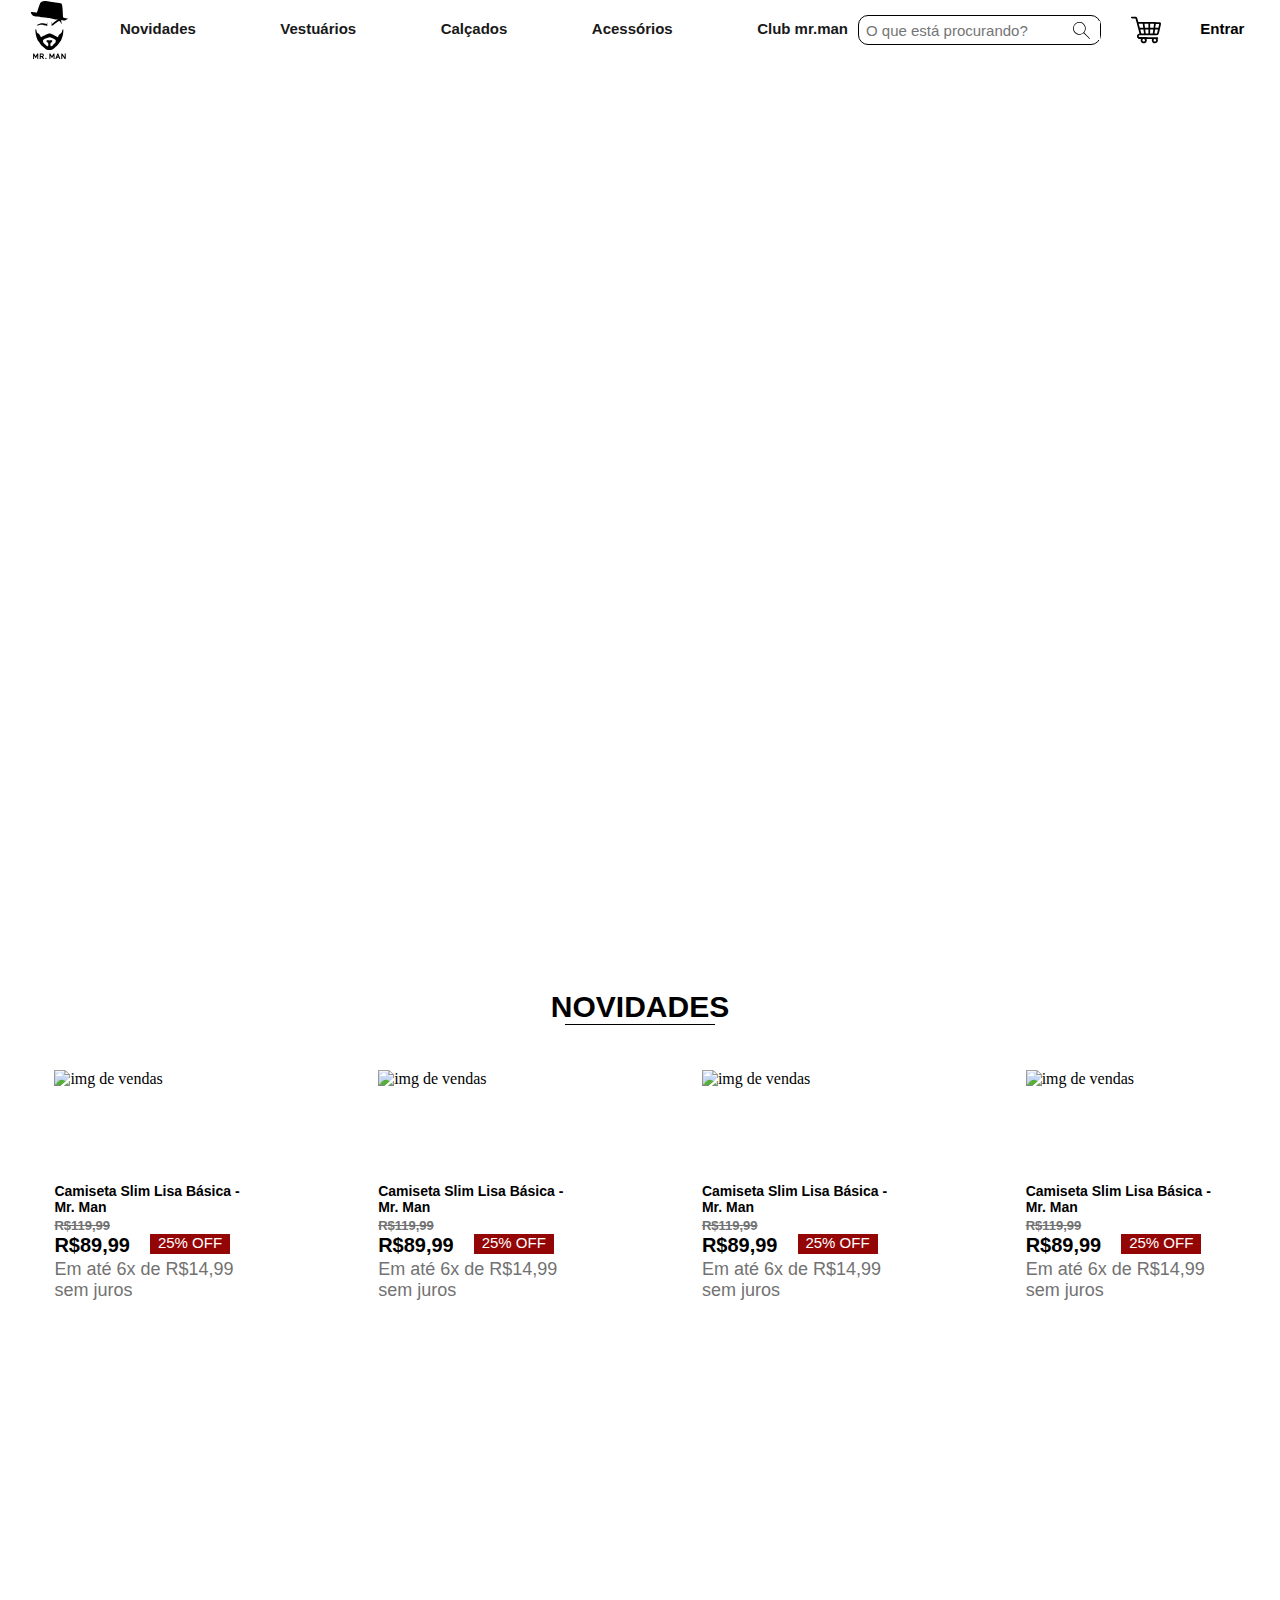
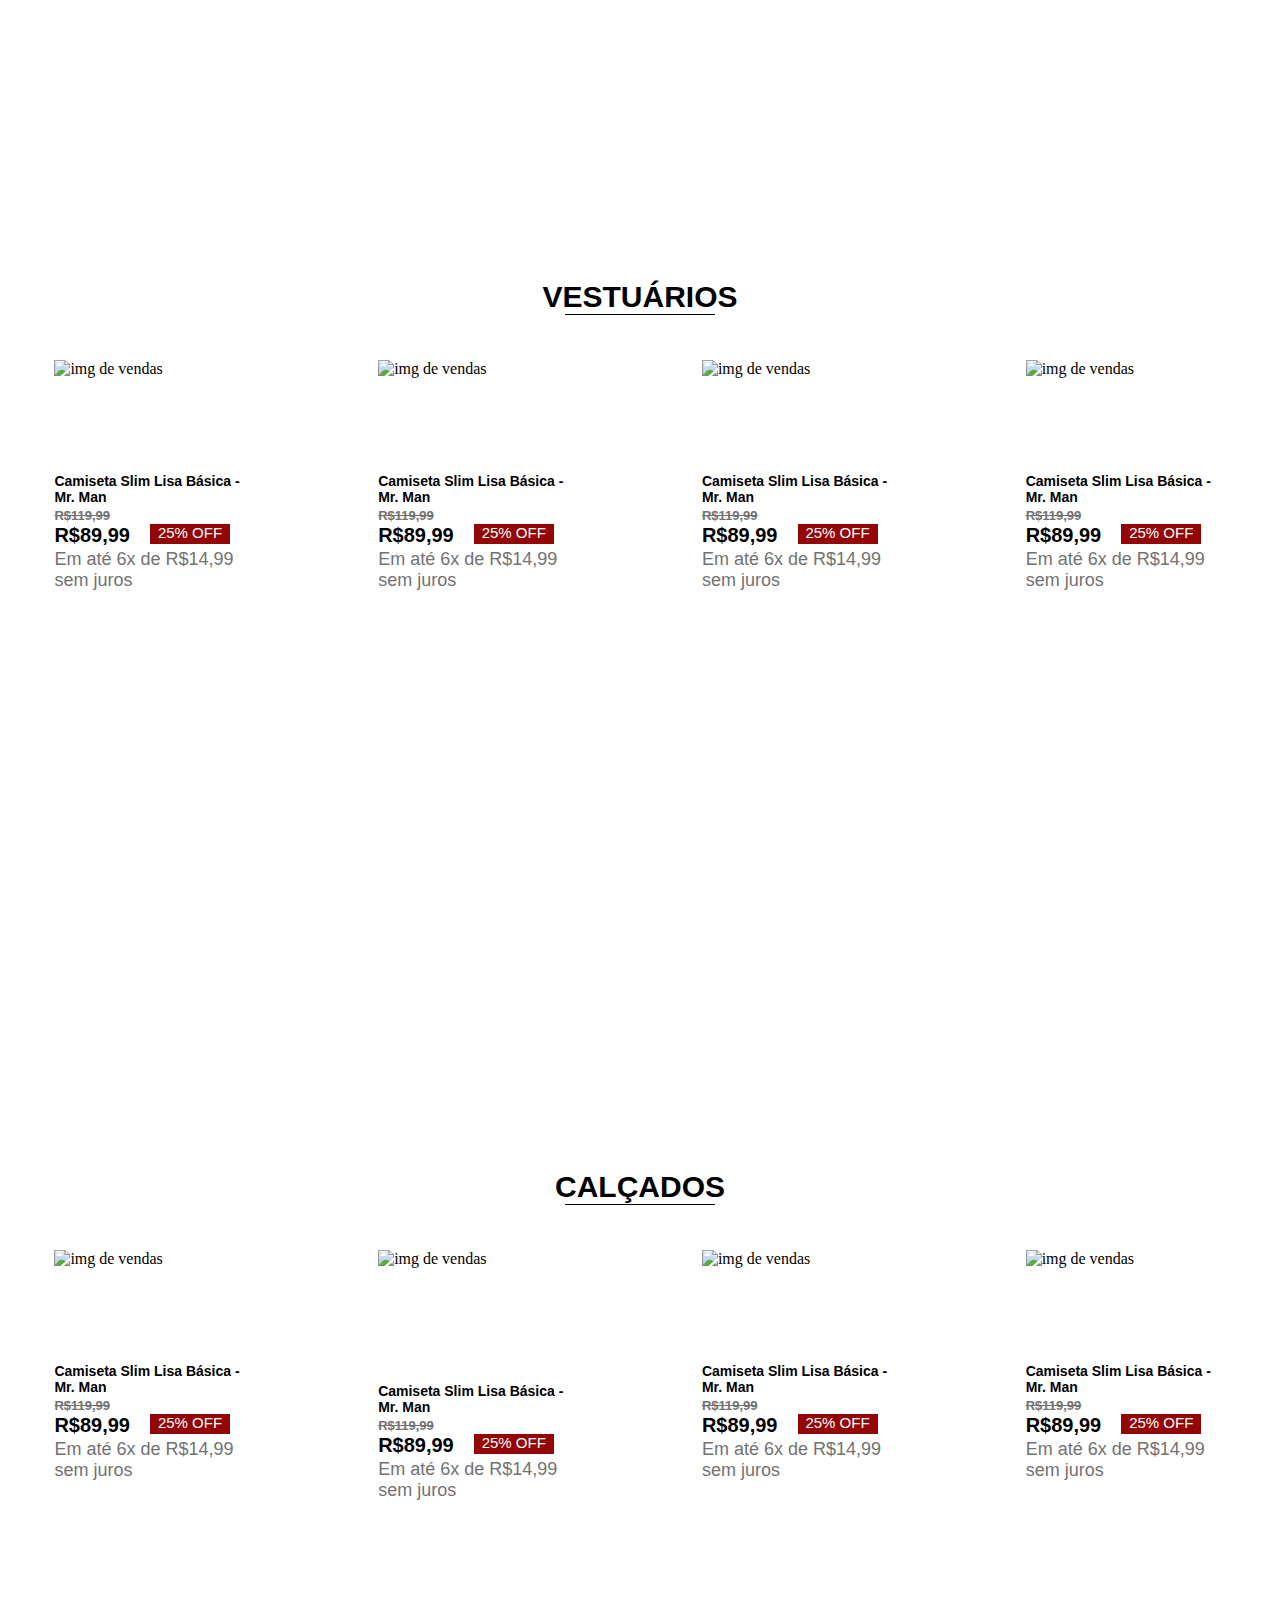
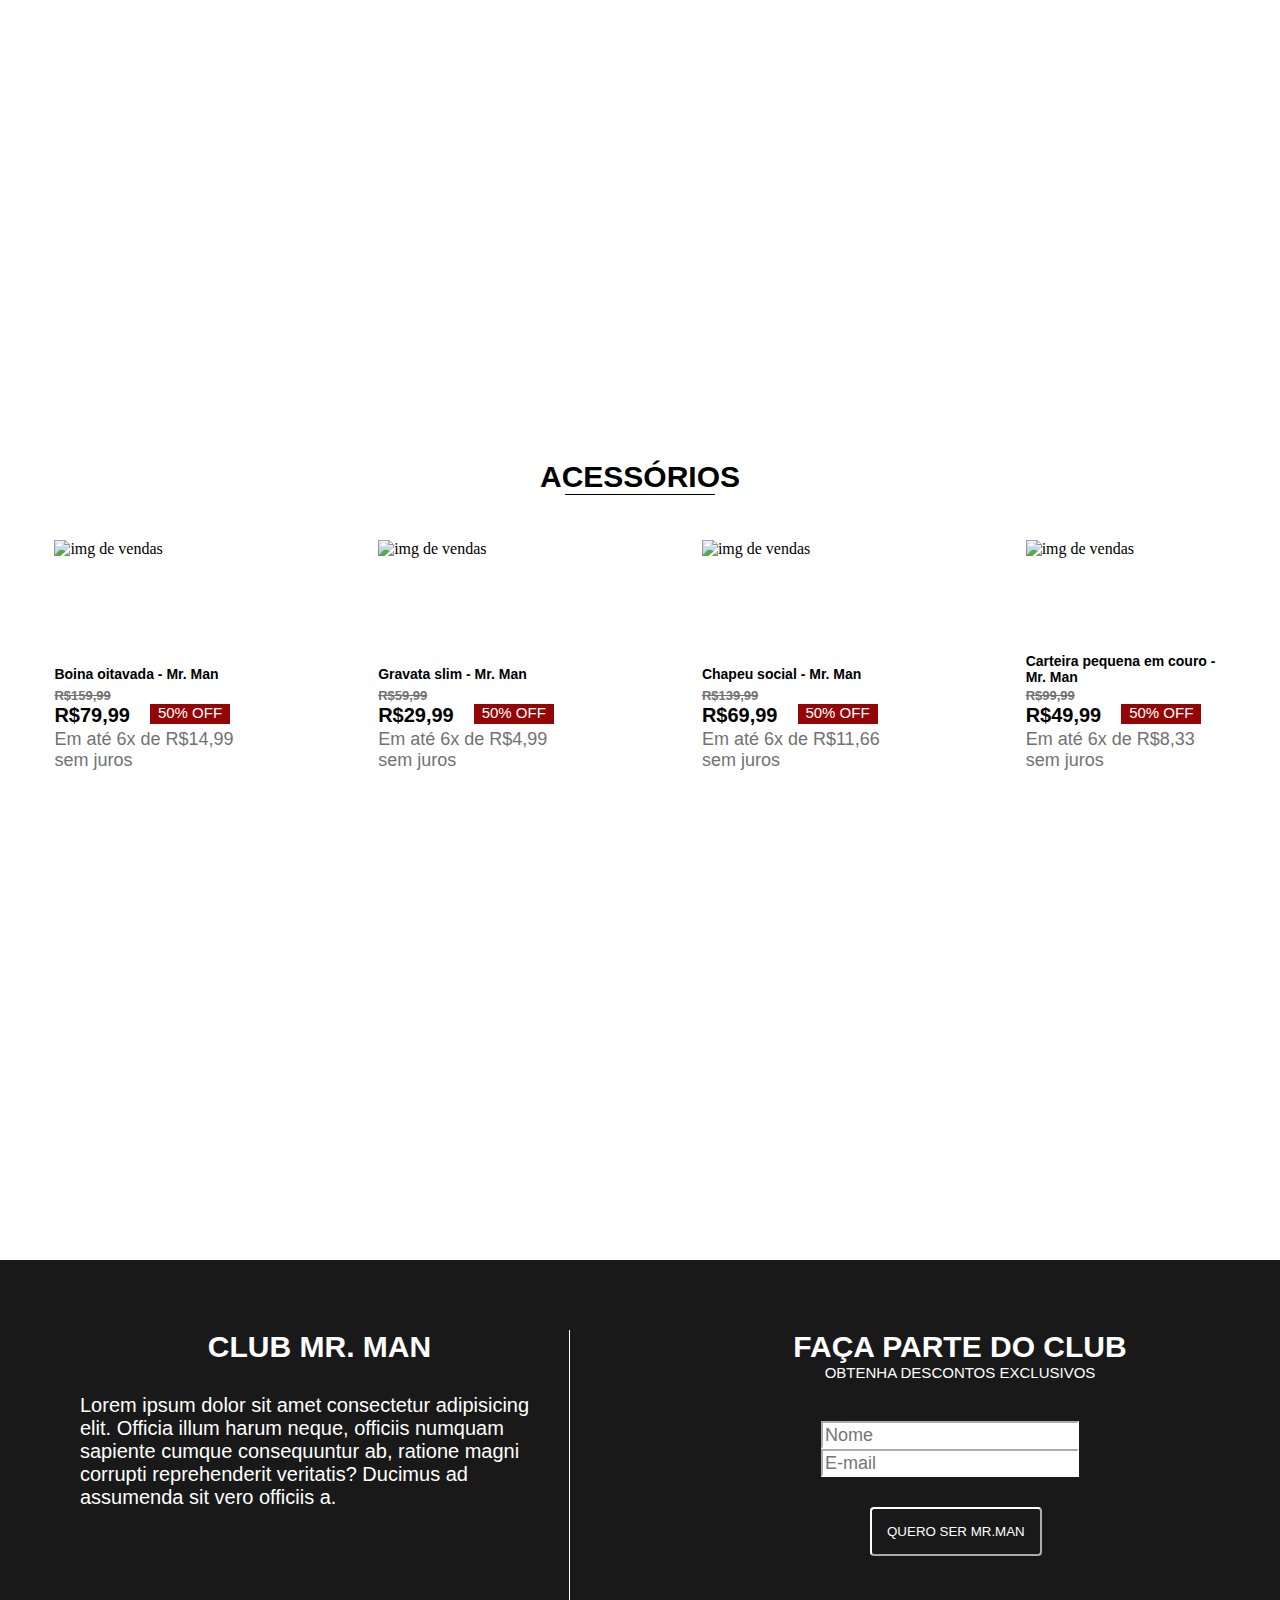
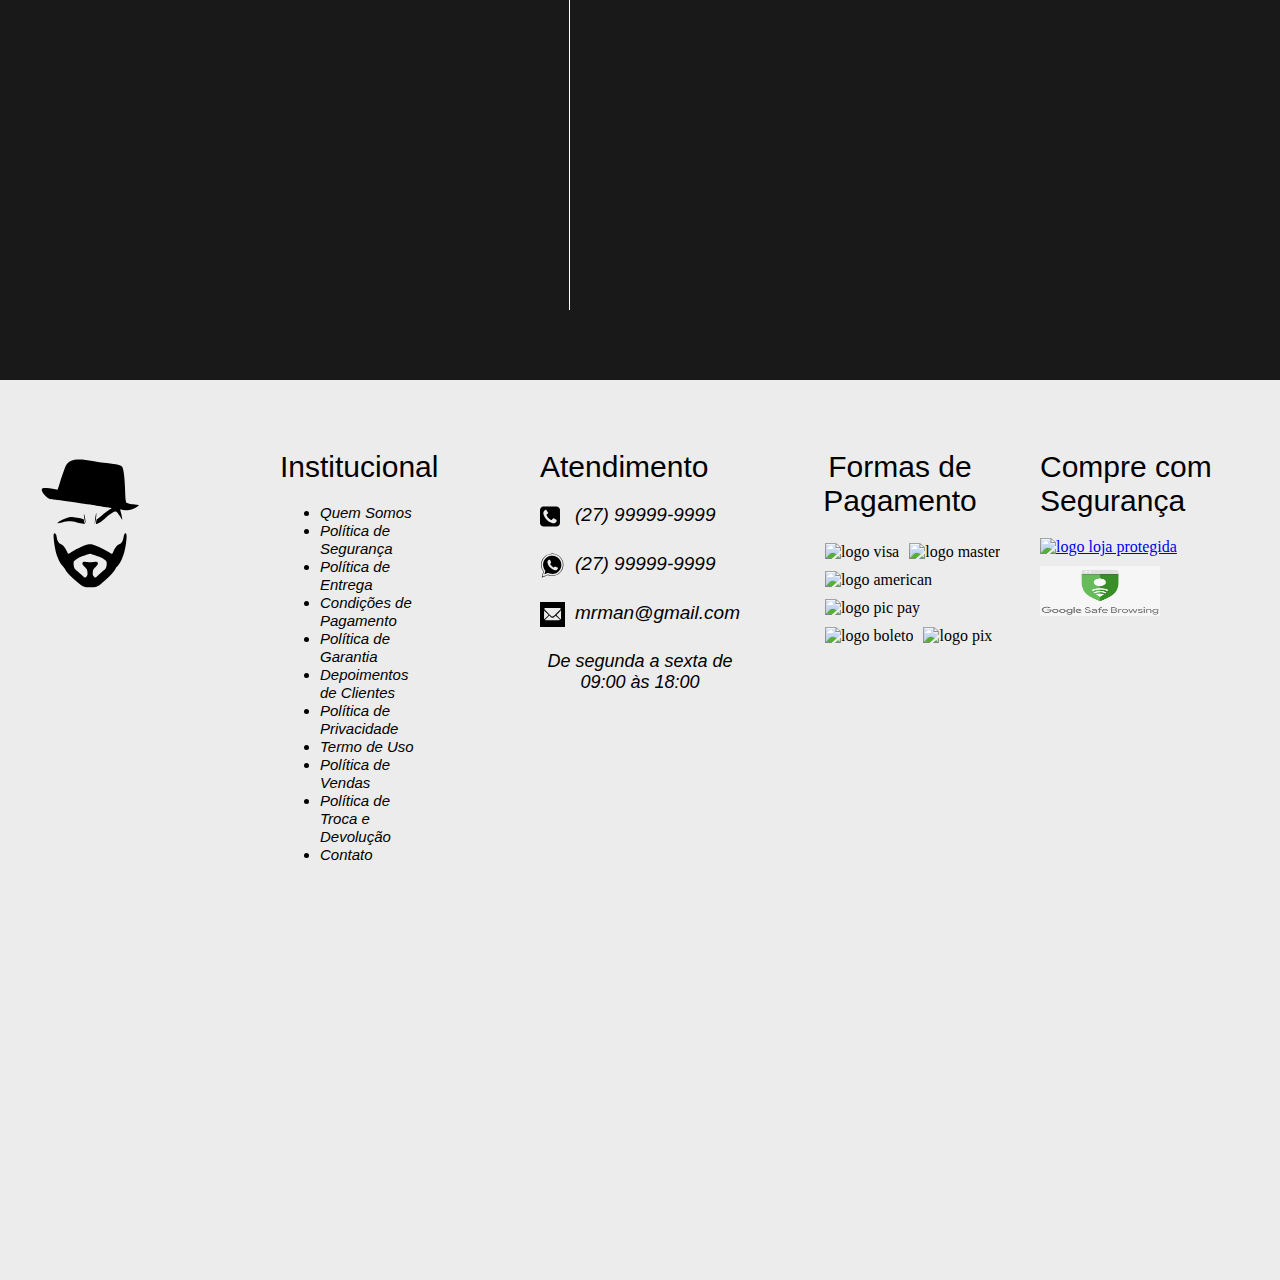
==== commit 6e3f6263: "Inclusão e alteração de cor do botão comprar agora" ====
--- a/index.html
+++ b/index.html
@@ -22,11 +22,11 @@
         <div class="links">
             <nav class="links-menu">
                 <ul class="links-menu-category link">
-                    <li><a class="botton" href="#novidades">novidades</a></li>
-                    <li><a class="botton" href="#vestuários">vestuários</a></li>
-                    <li><a class="botton" href="#calçados">calçados</a></li>
-                    <li><a class="botton" href="#acessórios">acessórios</a></li>
-                    <li><a class="botton" href="#club-mrman">club mr.man</a></li>
+                    <li><a class="botton" href="#novidades">Novidades</a></li>
+                    <li><a class="botton" href="#vestuários">Vestuários</a></li>
+                    <li><a class="botton" href="#calçados">Calçados</a></li>
+                    <li><a class="botton" href="#acessórios">Acessórios</a></li>
+                    <li><a class="botton" href="#club-mrman">Club mr.man</a></li>
                 </ul>
             </nav>
         </div>
@@ -44,7 +44,7 @@
             </a>
         </div>
             <label class="button-login">    
-                <img class="img-User-login" alt="login usuario" src="assets/img/imagem-do-usuario-com-fundo-preto.svg">
+                <p class="User-login">Entrar</p>
             </label>    
         </div>
         <div class="entrar-login">
@@ -77,9 +77,9 @@
            </h2>
         </div>
         <div class="conteiner">
-        <div class="grid-vendas">
+        <div class="grid-vendas" id="grid-vendas1">
             <img class="img-vendas" alt="img de vendas" src="https://cdn.awsli.com.br/600x450/148/148679/produto/8724046/f7aa984426.jpg"> 
-                <div class="botao-comprar">                 
+                <div class="botao-comprar" id="botao-comprar1">                 
                 <button type="submit" class="botao-comprar-agora">Comprar agora</button>
                 </div>
             <div class="info-itens">
@@ -100,55 +100,55 @@
             </div>
         </div>
         </div>
-        <div class="grid-vendas">    
+        <div class="grid-vendas" id="grid-vendas2">    
             <img class="img-vendas" alt="img de vendas" src="https://images-americanas.b2w.io/produtos/4621713572/imagens/chapeu-panama-chapeu-de-praia-feminino-masculino-de-palha-preto/4621713572_1_large.jpg">
-            <div class="botao-comprar">
-                <button type="submit" class="botao-comprar-agora">Comprar agora</button>
-            </div>
-            <div class="info-itens">
-            <div class="descrição-itens">
-                <h4>Camiseta Slim Lisa Básica - Mr. Man</h4>
-            </div>
-            <div class="valor-itens-promoção">
-                <p>R$119,99</p>
-            </div>
-            <div class="valor-itens">
-              <p>R$89,99</p>
-            <div class="desconto">
-              <p>25% OFF</p>
-          </div>
-          </div>
-          <div class="texto-parcelas">
-              <p>Em até 6x de R$14,99 sem juros</p>
-          </div>
-        </div>
-        </div>
-        <div class="grid-vendas">
+            <div class="botao-comprar" id="botao-comprar2">
+                <button type="submit" class="botao-comprar-agora">Comprar agora</button>
+            </div>
+            <div class="info-itens">
+            <div class="descrição-itens">
+                <h4>Camiseta Slim Lisa Básica - Mr. Man</h4>
+            </div>
+            <div class="valor-itens-promoção">
+                <p>R$119,99</p>
+            </div>
+            <div class="valor-itens">
+              <p>R$89,99</p>
+            <div class="desconto">
+              <p>25% OFF</p>
+          </div>
+          </div>
+          <div class="texto-parcelas">
+              <p>Em até 6x de R$14,99 sem juros</p>
+          </div>
+        </div>
+        </div>
+        <div class="grid-vendas" id="grid-vendas3">
             <img class="img-vendas" alt="img de vendas" src="https://vilaromana.vteximg.com.br/arquivos/ids/325615-441-672/4246BCZ00134_590_1-CALCA-JEANS-ALGODAO-RECICLADO-SUPER-STONE-BASIC-FIT-AZUL-ESCURO.jpg?v=637667991185800000">
-            <div class="botao-comprar">                 
-                <button type="submit" class="botao-comprar-agora">Comprar agora</button>
-                </div>
-            <div class="info-itens">
-            <div class="descrição-itens">
-                <h4>Camiseta Slim Lisa Básica - Mr. Man</h4>
-            </div>
-            <div class="valor-itens-promoção">
-                <p>R$119,99</p>
-            </div>
-            <div class="valor-itens">
-              <p>R$89,99</p>
-            <div class="desconto">
-              <p>25% OFF</p>
-          </div>
-          </div>
-          <div class="texto-parcelas">
-              <p>Em até 6x de R$14,99 sem juros</p>
-          </div>
-        </div>
-        </div>
-        <div class="grid-vendas">
+            <div class="botao-comprar" id="botao-comprar3">                 
+                <button type="submit" class="botao-comprar-agora">Comprar agora</button>
+                </div>
+            <div class="info-itens">
+            <div class="descrição-itens">
+                <h4>Camiseta Slim Lisa Básica - Mr. Man</h4>
+            </div>
+            <div class="valor-itens-promoção">
+                <p>R$119,99</p>
+            </div>
+            <div class="valor-itens">
+              <p>R$89,99</p>
+            <div class="desconto">
+              <p>25% OFF</p>
+          </div>
+          </div>
+          <div class="texto-parcelas">
+              <p>Em até 6x de R$14,99 sem juros</p>
+          </div>
+        </div>
+        </div>
+        <div class="grid-vendas" id="grid-vendas4">
             <img class="img-vendas" alt="img de vendas" src="https://cf.shopee.com.br/file/242a372da3759cb71f1d3202ac53ba80">
-            <div class="botao-comprar">                 
+            <div class="botao-comprar" id="botao-comprar4">                 
                 <button type="submit" class="botao-comprar-agora">Comprar agora</button>
                 </div>
             <div class="info-itens">
@@ -180,78 +180,78 @@
           </h2>  
         </div>  
         <div class="conteiner">  
-        <div class="grid-vendas">
+        <div class="grid-vendas" id="grid-vendas5">
             <img class="img-vendas" alt="img de vendas" src="https://a-static.mlcdn.com.br/1500x1500/regata-masculina-yacht-master-basica-lisa-azul-claro-tamanho-gg/zd/606c88f0affecfde97612528/c21282b7cf13a2de563a68c9c5c44da5.jpg">
-            <div class="botao-comprar">                 
-                <button type="submit" class="botao-comprar-agora">Comprar agora</button>
-                </div>
-            <div class="info-itens">
-            <div class="descrição-itens">
-                <h4>Camiseta Slim Lisa Básica - Mr. Man</h4>
-            </div>
-            <div class="valor-itens-promoção">
-                <p>R$119,99</p>
-            </div>
-            <div class="valor-itens">
-              <p>R$89,99</p>
-            <div class="desconto">
-              <p>25% OFF</p>
-          </div>
-          </div>
-          <div class="texto-parcelas">
-              <p>Em até 6x de R$14,99 sem juros</p>
-          </div>
-        </div>
-        </div>
-        <div class="grid-vendas">
+            <div class="botao-comprar" id="botao-comprar5">                 
+                <button type="submit" class="botao-comprar-agora">Comprar agora</button>
+                </div>
+            <div class="info-itens">
+            <div class="descrição-itens">
+                <h4>Camiseta Slim Lisa Básica - Mr. Man</h4>
+            </div>
+            <div class="valor-itens-promoção">
+                <p>R$119,99</p>
+            </div>
+            <div class="valor-itens">
+              <p>R$89,99</p>
+            <div class="desconto">
+              <p>25% OFF</p>
+          </div>
+          </div>
+          <div class="texto-parcelas">
+              <p>Em até 6x de R$14,99 sem juros</p>
+          </div>
+        </div>
+        </div>
+        <div class="grid-vendas" id="grid-vendas6">
             <img class="img-vendas" alt="img de vendas" src="https://cf.shopee.com.br/file/8a033c96c0a82403b4bb5d34b9fd9331">
-            <div class="botao-comprar">                 
-                <button type="submit" class="botao-comprar-agora">Comprar agora</button>
-                </div>
-            <div class="info-itens">
-            <div class="descrição-itens">
-                <h4>Camiseta Slim Lisa Básica - Mr. Man</h4>
-            </div>
-            <div class="valor-itens-promoção">
-                <p>R$119,99</p>
-            </div>
-            <div class="valor-itens">
-              <p>R$89,99</p>
-            <div class="desconto">
-              <p>25% OFF</p>
-          </div>
-          </div>
-          <div class="texto-parcelas">
-              <p>Em até 6x de R$14,99 sem juros</p>
-          </div>
-        </div>
-        </div>
-        <div class="grid-vendas">
+            <div class="botao-comprar" id="botao-comprar6">                 
+                <button type="submit" class="botao-comprar-agora">Comprar agora</button>
+                </div>
+            <div class="info-itens">
+            <div class="descrição-itens">
+                <h4>Camiseta Slim Lisa Básica - Mr. Man</h4>
+            </div>
+            <div class="valor-itens-promoção">
+                <p>R$119,99</p>
+            </div>
+            <div class="valor-itens">
+              <p>R$89,99</p>
+            <div class="desconto">
+              <p>25% OFF</p>
+          </div>
+          </div>
+          <div class="texto-parcelas">
+              <p>Em até 6x de R$14,99 sem juros</p>
+          </div>
+        </div>
+        </div>
+        <div class="grid-vendas" id="grid-vendas7">
             <img class="img-vendas" alt="img de vendas" src="https://static.netshoes.com.br/produtos/calca-sarja-skinny-watkins&krown-bolso-faca-masculina/68/IFZ-0043-168/IFZ-0043-168_zoom1.jpg?ts=1616513900&ims=544x">
-            <div class="botao-comprar">                 
-                <button type="submit" class="botao-comprar-agora">Comprar agora</button>
-                </div>
-            <div class="info-itens">
-            <div class="descrição-itens">
-                <h4>Camiseta Slim Lisa Básica - Mr. Man</h4>
-            </div>
-            <div class="valor-itens-promoção">
-                <p>R$119,99</p>
-            </div>
-            <div class="valor-itens">
-              <p>R$89,99</p>
-            <div class="desconto">
-              <p>25% OFF</p>
-          </div>
-          </div>
-          <div class="texto-parcelas">
-              <p>Em até 6x de R$14,99 sem juros</p>
-          </div>
-        </div>
-        </div>
-        <div class="grid-vendas">
+            <div class="botao-comprar" id="botao-comprar7">                 
+                <button type="submit" class="botao-comprar-agora">Comprar agora</button>
+                </div>
+            <div class="info-itens">
+            <div class="descrição-itens">
+                <h4>Camiseta Slim Lisa Básica - Mr. Man</h4>
+            </div>
+            <div class="valor-itens-promoção">
+                <p>R$119,99</p>
+            </div>
+            <div class="valor-itens">
+              <p>R$89,99</p>
+            <div class="desconto">
+              <p>25% OFF</p>
+          </div>
+          </div>
+          <div class="texto-parcelas">
+              <p>Em até 6x de R$14,99 sem juros</p>
+          </div>
+        </div>
+        </div>
+        <div class="grid-vendas" id="grid-vendas8">
             <img class="img-vendas" alt="img de vendas" src="https://a-static.mlcdn.com.br/618x463/bermuda-sarja-tradicional-masculina-verde-icari-fashion/shoppingroupas/11598027806/1ef6c6921186516b89222e13acc87215.jpg">
-            <div class="botao-comprar">                 
+            <div class="botao-comprar" id="botao-comprar8">                 
                 <button type="submit" class="botao-comprar-agora">Comprar agora</button>
                 </div>
             <div class="info-itens">
@@ -283,32 +283,32 @@
           </h2>  
         </div>  
         <div class="conteiner">  
-        <div class="grid-vendas">
+        <div class="grid-vendas" id="grid-vendas9">
             <img class="img-vendas" alt="img de vendas" src="https://a-static.mlcdn.com.br/618x463/sapatenis-iate-slip-on-masculino-preto-floater-de-couro-42-west-bulls/westbulls/137fe3f20c1611eb8f8e4201ac18502e/d57de1ea7e00352679821157b341decf.jpg">
-            <div class="botao-comprar">                 
-                <button type="submit" class="botao-comprar-agora">Comprar agora</button>
-                </div>
-            <div class="info-itens">
-            <div class="descrição-itens">
-                <h4>Camiseta Slim Lisa Básica - Mr. Man</h4>
-            </div>
-            <div class="valor-itens-promoção">
-                <p>R$119,99</p>
-            </div>
-            <div class="valor-itens">
-              <p>R$89,99</p>
-            <div class="desconto">
-              <p>25% OFF</p>
-          </div>
-          </div>
-          <div class="texto-parcelas">
-              <p>Em até 6x de R$14,99 sem juros</p>
-          </div>
-        </div>
-        </div>
-        <div class="grid-vendas">
+            <div class="botao-comprar" id="botao-comprar9">                 
+                <button type="submit" class="botao-comprar-agora">Comprar agora</button>
+                </div>
+            <div class="info-itens">
+            <div class="descrição-itens">
+                <h4>Camiseta Slim Lisa Básica - Mr. Man</h4>
+            </div>
+            <div class="valor-itens-promoção">
+                <p>R$119,99</p>
+            </div>
+            <div class="valor-itens">
+              <p>R$89,99</p>
+            <div class="desconto">
+              <p>25% OFF</p>
+          </div>
+          </div>
+          <div class="texto-parcelas">
+              <p>Em até 6x de R$14,99 sem juros</p>
+          </div>
+        </div>
+        </div>
+        <div class="grid-vendas" id="grid-vendas10">
             <img class="img-vendas" alt="img de vendas" src="https://dipollini.vteximg.com.br/arquivos/ids/172088-1000-1000/SLV13000-VITELLO-PRETO-01.jpg?v=636985296401000000">
-            <div class="botao-comprar">                 
+            <div class="botao-comprar" id="botao-comprar10">                 
                 <button type="submit" class="botao-comprar-agora">Comprar agora</button>
                 </div>
             <div class="info-vendas">
@@ -329,32 +329,32 @@
           </div>
         </div>
         </div>
-        <div class="grid-vendas">
+        <div class="grid-vendas" id="grid-vendas11">
             <img class="img-vendas" alt="img de vendas" src="https://images-americanas.b2w.io/produtos/01/00/img/2497870/1/2497870107_1GG.jpg">
-            <div class="botao-comprar">                 
-                <button type="submit" class="botao-comprar-agora">Comprar agora</button>
-                </div>
-            <div class="info-itens">
-            <div class="descrição-itens">
-                <h4>Camiseta Slim Lisa Básica - Mr. Man</h4>
-            </div>
-            <div class="valor-itens-promoção">
-                <p>R$119,99</p>
-            </div>
-            <div class="valor-itens">
-              <p>R$89,99</p>
-            <div class="desconto">
-              <p>25% OFF</p>
-          </div>
-          </div>
-          <div class="texto-parcelas">
-              <p>Em até 6x de R$14,99 sem juros</p>
-          </div>
-        </div>
-        </div>
-        <div class="grid-vendas">
+            <div class="botao-comprar" id="botao-comprar11">                 
+                <button type="submit" class="botao-comprar-agora">Comprar agora</button>
+                </div>
+            <div class="info-itens">
+            <div class="descrição-itens">
+                <h4>Camiseta Slim Lisa Básica - Mr. Man</h4>
+            </div>
+            <div class="valor-itens-promoção">
+                <p>R$119,99</p>
+            </div>
+            <div class="valor-itens">
+              <p>R$89,99</p>
+            <div class="desconto">
+              <p>25% OFF</p>
+          </div>
+          </div>
+          <div class="texto-parcelas">
+              <p>Em até 6x de R$14,99 sem juros</p>
+          </div>
+        </div>
+        </div>
+        <div class="grid-vendas" id="grid-vendas12">
             <img class="img-vendas" alt="img de vendas" src="https://images-americanas.b2w.io/produtos/01/00/img/2497870/1/2497870107_1GG.jpg">
-            <div class="botao-comprar">                 
+            <div class="botao-comprar" id="botao-comprar12">                 
                 <button type="submit" class="botao-comprar-agora">Comprar agora</button>
                 </div>
             <div class="info-itens">
@@ -386,9 +386,9 @@
           </h2>
         </div>  
         <div class="conteiner">  
-        <div class="grid-vendas">
+        <div class="grid-vendas" id="grid-vendas13">
             <img class="img-vendas" alt="img de vendas" src="https://camisasmasculinas.com.br/wp-content/uploads/2021/03/Boine_Masculina_Feminina_Unissex_Quepe_Moda_Jornaleiro_Cap_moda_BO13_01.jpg">
-            <div class="botao-comprar">                 
+            <div class="botao-comprar" id="botao-comprar13">                 
                 <button type="submit" class="botao-comprar-agora">Comprar agora</button>
                 </div>
             <div class="info-itens">
@@ -409,9 +409,9 @@
           </div>
         </div>
         </div>
-        <div class="grid-vendas">
+        <div class="grid-vendas" id="grid-vendas14">
             <img class="img-vendas" alt="img de vendas" src="https://images.tcdn.com.br/img/img_prod/881969/gravata_jacquard_1060010405_1_765e582c828f469aff9f11951f410cda.jpg">
-            <div class="botao-comprar">                 
+            <div class="botao-comprar" id="botao-comprar14">                 
                 <button type="submit" class="botao-comprar-agora">Comprar agora</button>
                 </div>
             <div class="info-itens">
@@ -432,9 +432,9 @@
           </div>
         </div>
         </div>
-        <div class="grid-vendas">
+        <div class="grid-vendas" id="grid-vendas15">
             <img class="img-vendas" alt="img de vendas" src="https://www.mariachapeu.com.br/media/catalog/product/cache/1/image/9df78eab33525d08d6e5fb8d27136e95/c/h/chapeu_classico_social-colombo_preto001_1.jpg_1.jpg">
-            <div class="botao-comprar">                 
+            <div class="botao-comprar" id="botao-comprar15">                 
                 <button type="submit" class="botao-comprar-agora">Comprar agora</button>
                 </div>
             <div class="info-itens">
@@ -455,9 +455,9 @@
           </div>
         </div>
         </div>
-        <div class="grid-vendas">
+        <div class="grid-vendas" id="grid-vendas16">
             <img class="img-vendas" alt="img de vendas" src="https://images.tcdn.com.br/img/img_prod/654692/carteira_masculina_pequena_de_couro_marrom_com_porta_cartoes_hc005_hamish_209_1_20190315205559.jpg">
-            <div class="botao-comprar">                 
+            <div class="botao-comprar" id="botao-comprar16">                 
                 <button type="submit" class="botao-comprar-agora">Comprar agora</button>
                 </div>
             <div class="info-itens">
--- a/assets/css/style.css
+++ b/assets/css/style.css
@@ -74,11 +74,9 @@
 }
 
 .links-menu ul li a {
-    font-size: 12px;
+    font-size: 15px;
     font-family:sans-serif;
-    font-style: italic ;
-    font-weight: 600;
-    text-transform: uppercase;
+    font-weight: 700;
     border-radius: 5px;
     color: #191919;
 }
@@ -142,8 +140,8 @@
 .botton {
     text-decoration: none;
     color: black;
-    font-size: 15px;
-    font-style: italic;
+    font-size: 20px;
+    font-weight: 700;
     font-family: sans-serif;
 }
 
@@ -266,13 +264,16 @@
     border-radius: 5px;
 }
 
-.img-User-login {
+.User-login {
     display: flex;
     position: relative;
     float: right;
-    width: 30px;
+    width: 60px;
     height: 30px;
-    margin: auto;
+    padding-top: 10px;
+    font-family: sans-serif;
+    font-weight: 700;
+    font-size: 15px;
 }
 
 .botao-checar-login {
@@ -352,7 +353,7 @@
 .conteiner-section {
     display: grid;
     width: 100%;
-    min-height: 100vh;
+    min-height: 80vh;
     padding: auto;
     background: var(--cor-secundaria);
 }
@@ -371,7 +372,7 @@
     display: grid;
     position: relative;
     width: 100%;
-    min-height: 100vh;
+    min-height: 80vh;
     grid-template-columns: repeat(4, 1fr);
     column-gap: 15px;
     justify-items: center;
@@ -394,9 +395,10 @@
 .botao-comprar-agora {
     width: 150px;
     height: 40px;
-    background: #191919;
-    color: #fff;
-    font-weight: 600;
+    background: rgb(0, 255, 0);
+    color: rgb(255, 255, 255);
+    border: none;
+    font-weight: 700;
     font-family: sans-serif;
     text-transform: uppercase;
     cursor: pointer;  
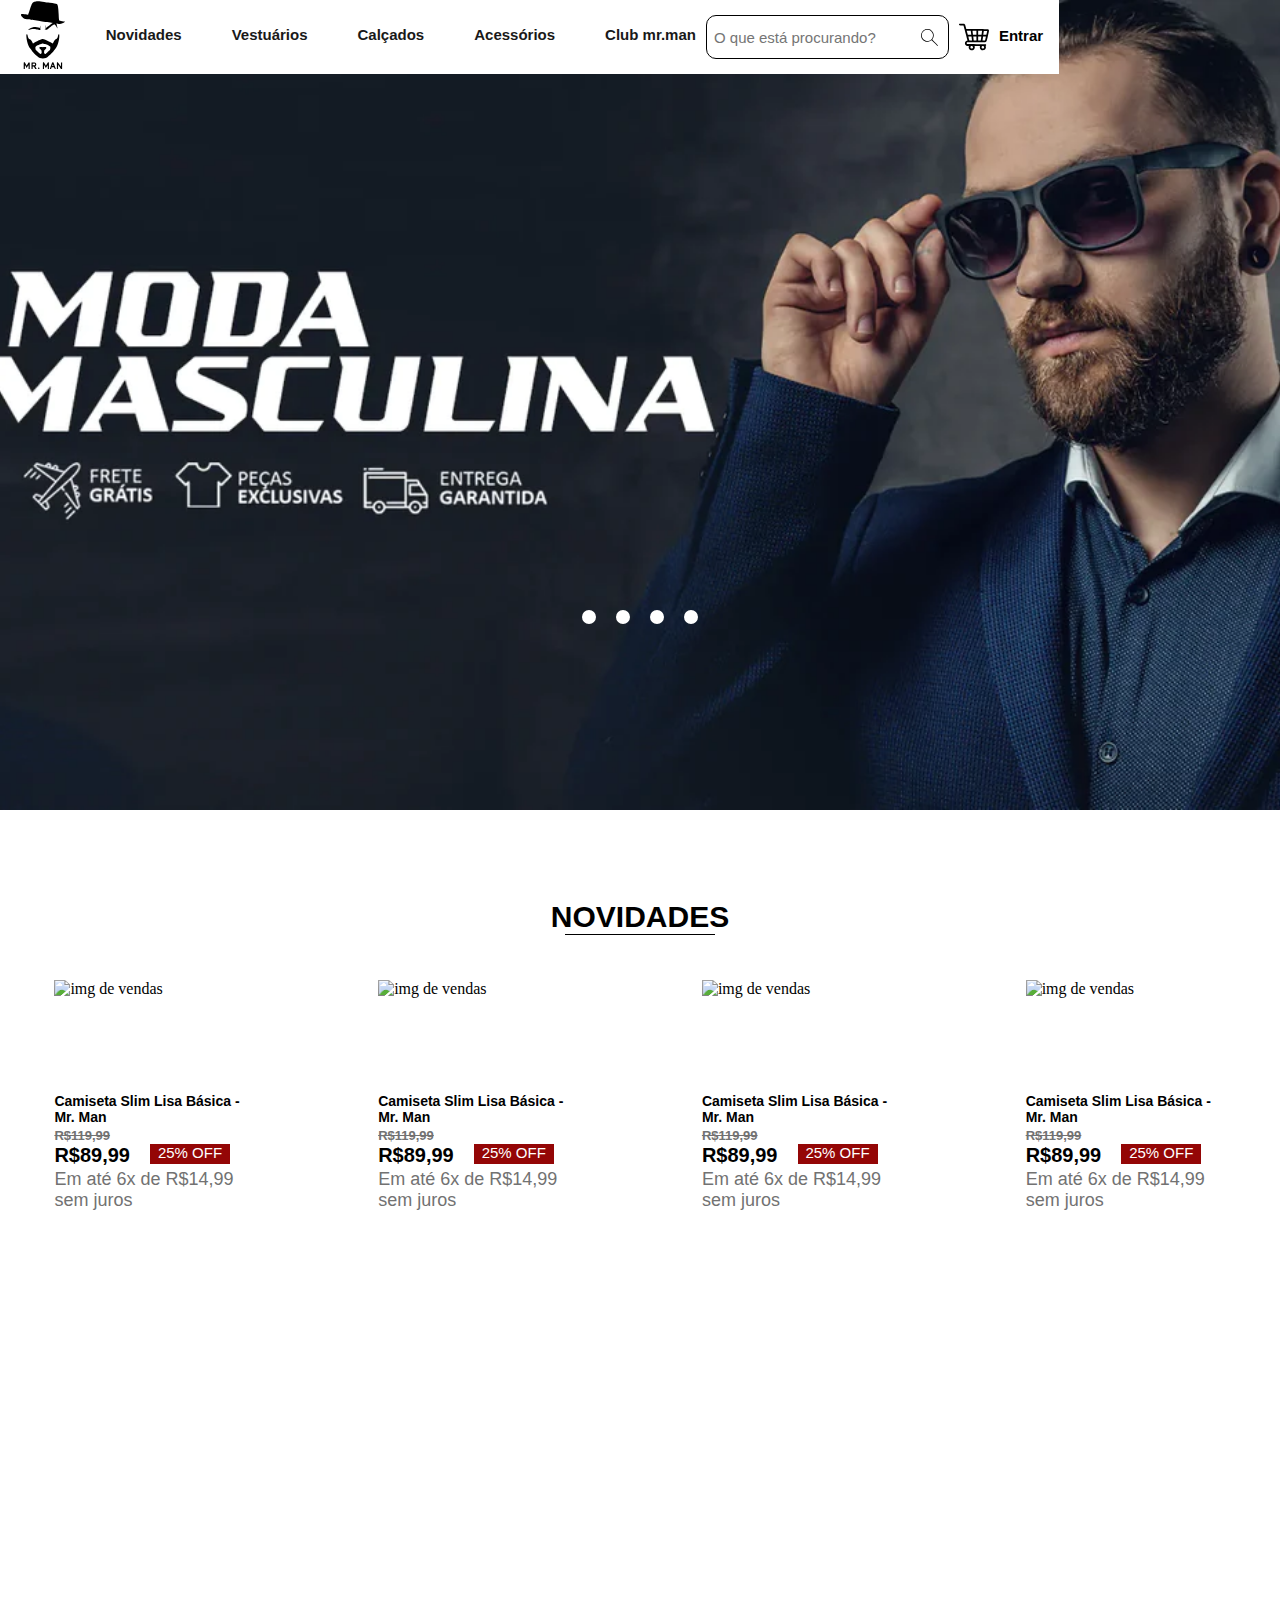
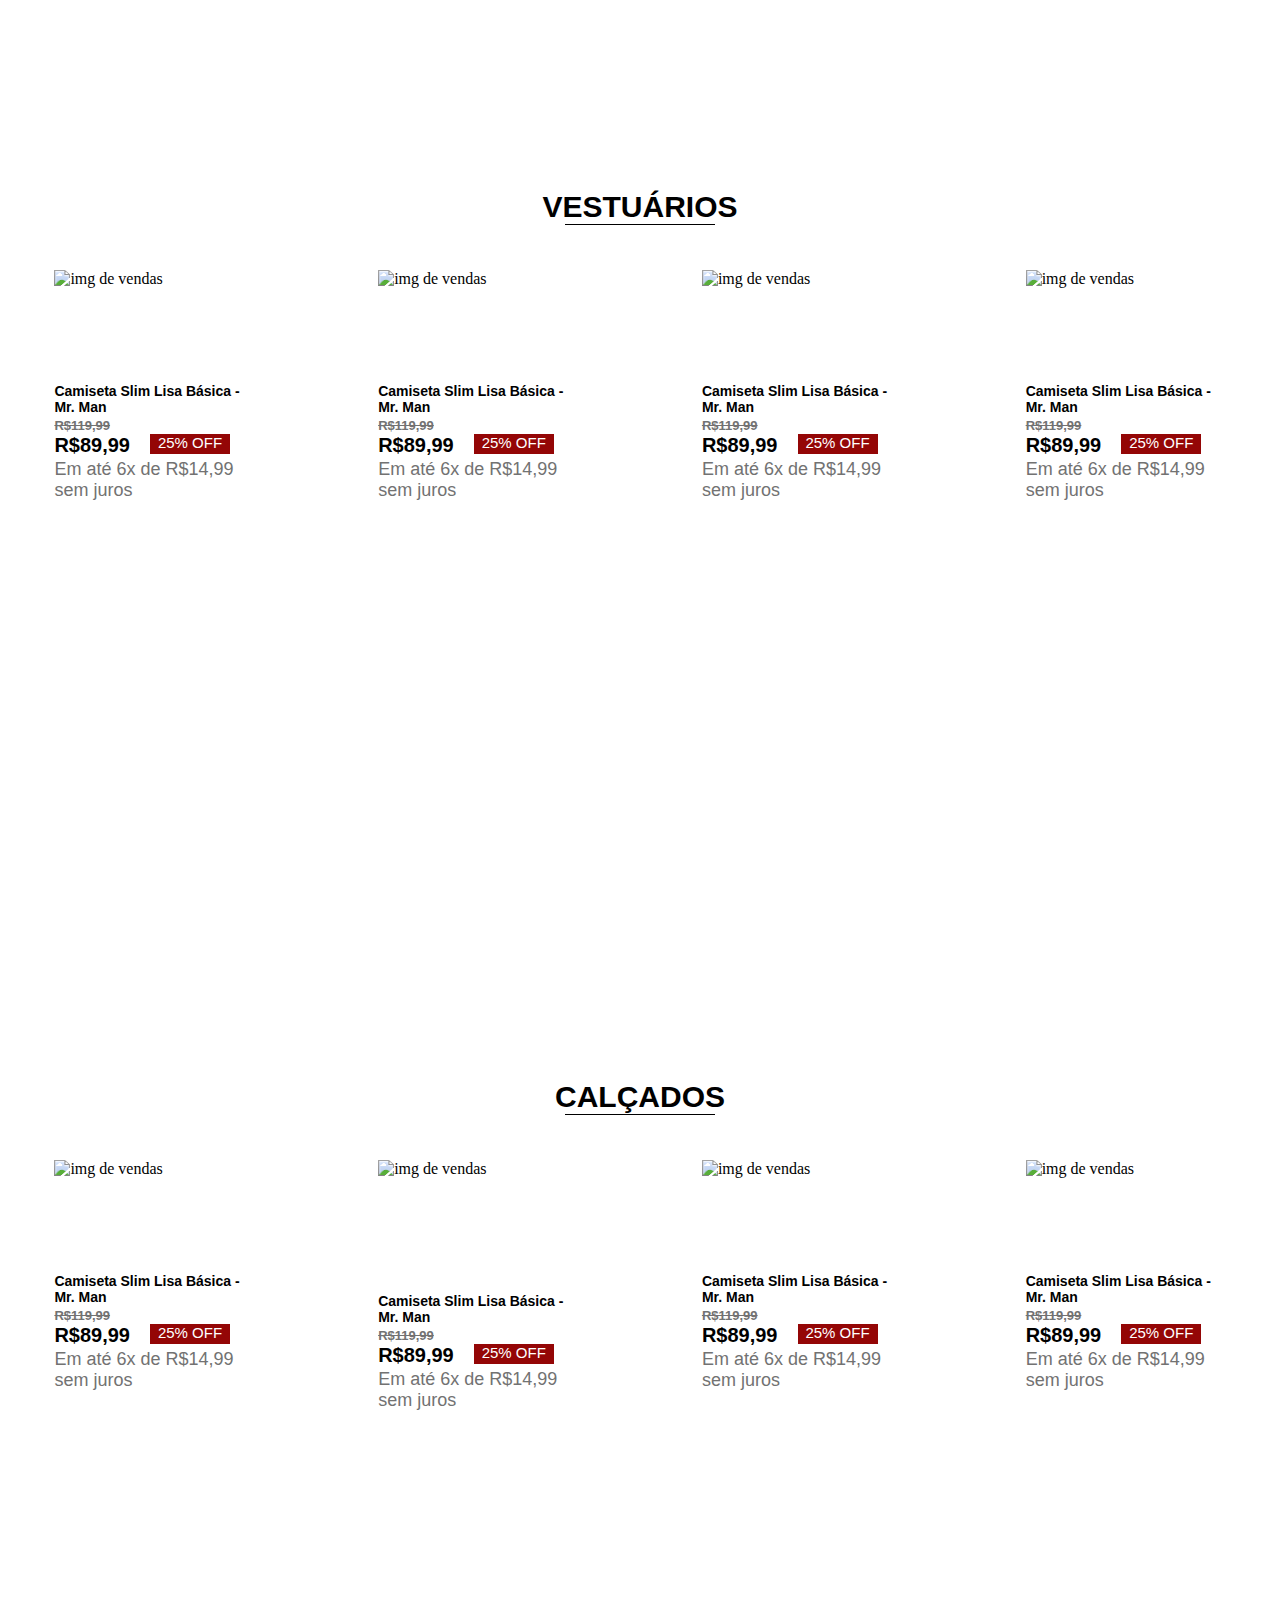
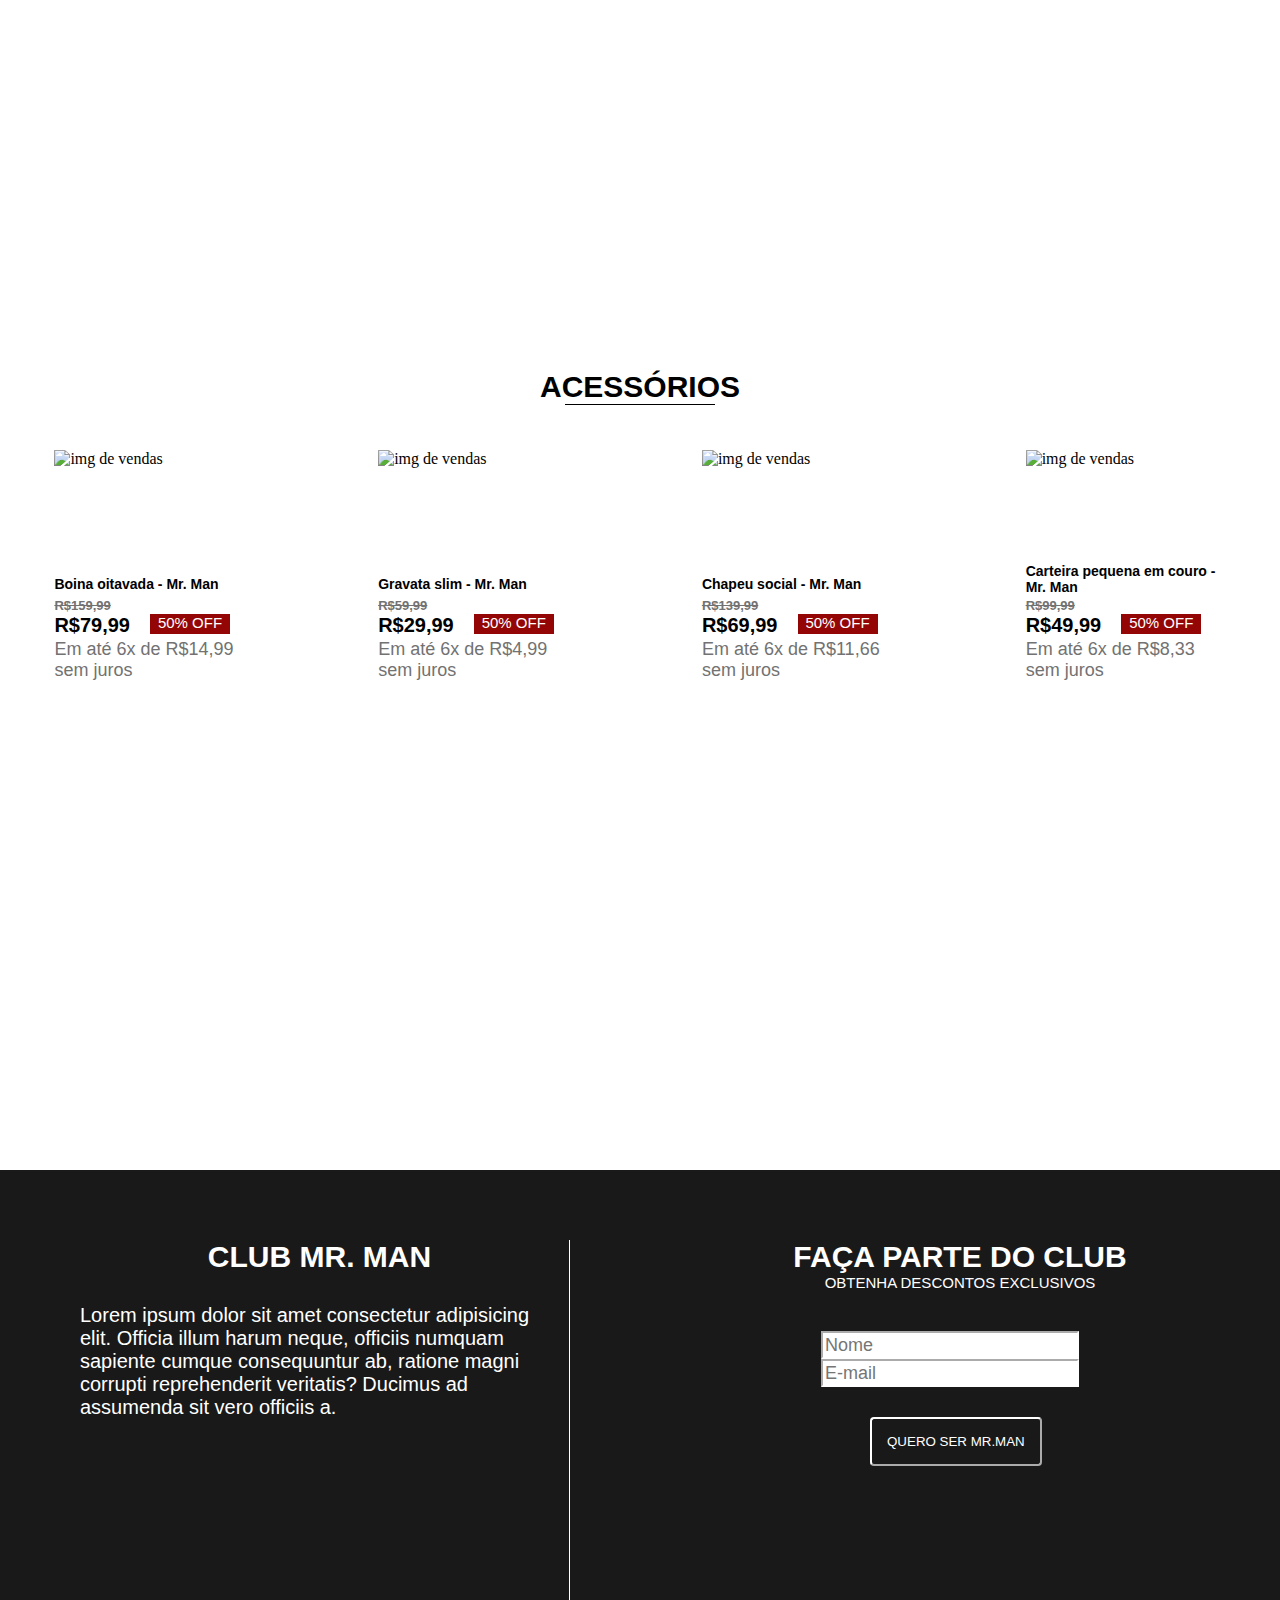
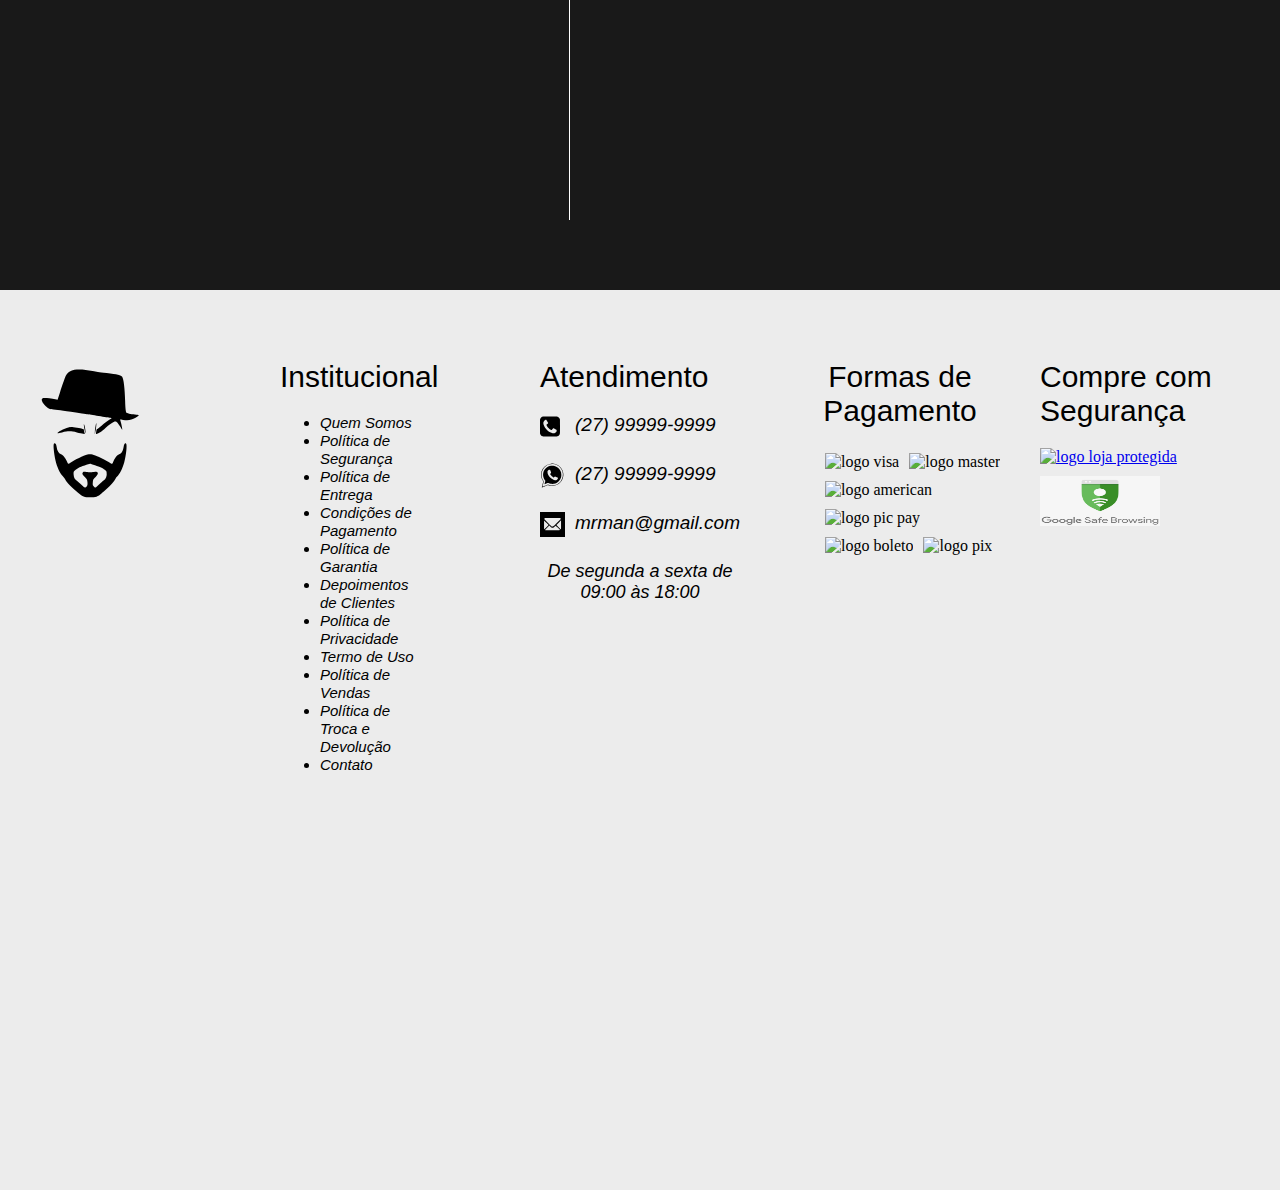
==== commit 7c1591c1: "troca img banner/inclusao type radio/ajuste menu" ====
--- a/index.html
+++ b/index.html
@@ -11,7 +11,7 @@
    <header class="menu-container">
         <div class="menu-principal-links">
         <div class="logo">
-            <a href="#logo">
+            <a href="index.html #banner">
             <img class="logo-cabelo-masculino" alt="logo cabelo masculino" src="assets/img/LOGO-MR.MAN-COM-ESCRITA-SEM-FRASE.svg">
         </a>
         </div>
@@ -51,10 +51,10 @@
         <div class="conteiner-login"> 
             <form class="email-login">
                 <div class="seuemail">
-                <input type="text" class="seuemail-login" placeholder="Seu e-mail">
+                <input type="email" class="seuemail-login" placeholder="Seu e-mail">
                 </div>
                 <div class="suasenha">
-                <input type="text" class="suasenha-login" placeholder="Sua senha">
+                <input type="password" class="suasenha-login" placeholder="Sua senha">
                 </div>
                 <div class="botaologin-enviar">
                 <button type="submit" class="login-enviar">ENTRAR</button>
@@ -66,9 +66,34 @@
         </div>
         </div>
    </header>
-        <div class="banner-loja">
-            <img class="img-banner-loja" alt="banner  da loja" src="https://areademulher.r7.com/wp-content/uploads/2020/08/calca-jeans-a-historia-da-peca-coringa-que-nunca-sai-de-moda.jpg">
-        </div>
+    <div class="banner-loja" id="banner">
+        <div class="banner-conteiner">    
+            <div class="conteiner-slide-banner">   
+                <input type="radio" name="btnradio" id="btn1">
+                <input type="radio" name="btnradio" id="btn2">   
+                <input type="radio" name="btnradio" id="btn3">  
+                <input type="radio" name="btnradio" id="btn4">
+                <div class="banner-img first">  
+                    <img class="img-banner-loja" alt="banner loja1" src="assets/img/banner-loja 1.png">
+                </div>
+                <div class="banner-img">  
+                    <img class="img-banner-loja" alt="banner loja2" src="assets/img/banner-loja 2.png">            
+                </div>
+                <div class="banner-img">  
+                    <img class="img-banner-loja" alt="banner loja3" src="assets/img/banner-loja 3.png">            
+                </div>
+                <div class="banner-img">  
+                    <img class="img-banner-loja" alt="banner loja4" src="assets/img/banner-loja 4.png">            
+                </div>
+            </div>
+        </div>
+        <div class="navegacao-banner">
+            <label class="navegacao-banner-btn" for="btn1"></label>
+            <label class="navegacao-banner-btn" for="btn2"></label>
+            <label class="navegacao-banner-btn" for="btn3"></label>
+            <label class="navegacao-banner-btn" for="btn4"></label>
+        </div>     
+    </div>
     <section id="novidades" class="novidades">
         <div class="container-section">
         <div class="cabeçalho-section">
@@ -510,17 +535,17 @@
            <h3 class="lista-institucional">Institucional</h3>   
             <nav class="links-institucional">
                 <ul>
-              <li><a href="#">Quem Somos</a></li>
-              <li><a href="#">Política de Segurança </a></li>
-              <li><a href="#">Política de Entrega</a></li>
-              <li><a href="#">Condições de Pagamento</a></li>
-              <li><a href="#">Política de Garantia</a></li>
-              <li><a href="#">Depoimentos de Clientes</a></li>
-              <li><a href="#">Política de Privacidade</a></li>
-              <li><a href="#">Termo de Uso</a></li>
-              <li><a href="#">Política de Vendas</a></li>
-              <li><a href="#">Política de Troca e Devolução</a></li>
-              <li><a href="#">Contato</a></li>
+              <li><a href="quemsomos.html">Quem Somos</a></li>
+              <li><a href="politicadeseguranca.html">Política de Segurança </a></li>
+              <li><a href="politicadeentrega.html">Política de Entrega</a></li>
+              <li><a href="condicoesdepagamento.html">Condições de Pagamento</a></li>
+              <li><a href="politicadegarantia.html">Política de Garantia</a></li>
+              <li><a href="depoimentosdeclientes.html">Depoimentos de Clientes</a></li>
+              <li><a href="politicadeprivacidade.html">Política de Privacidade</a></li>
+              <li><a href="termodeuso.html">Termo de Uso</a></li>
+              <li><a href="politicadevendas.html">Política de Vendas</a></li>
+              <li><a href="politicadetrocaedevolucao.html">Política de Troca e Devolução</a></li>
+              <li><a href="contato.html">Contato</a></li>
                 </ul>
             </nav>   
         </div>  
--- a/assets/css/style.css
+++ b/assets/css/style.css
@@ -12,7 +12,6 @@
 
 html {
     overflow-y: scroll;
-    
     scroll-behavior: smooth;
 }
 
@@ -50,27 +49,37 @@
     background: currentColor;
     margin: 0 auto;
 }
-.menu-container {
+
+.menu-conteiner {
     display: block;
     position: fixed;
-    width: 100%;
-    height: 20px;
-    top: 0;
-    z-index: 1;   
-}
-
-.menu-principal {
-    display: block;
-    position: relative;
-    width: 100%;
+    max-width: 100%;
     height: 70px;
 }
 
 .menu-principal-links {
     display: flex;
-    position: relative;
-    width: 100%;
+    position: fixed;
     background-color:white;
+    justify-content: space-between;
+    z-index: 1;
+}
+
+.links-menu {
+    height: 70px;
+    align-items: center;
+}
+
+.links-menu-category {
+    display: flex;
+    position: relative;
+    height: 70px;
+    padding: auto;
+    list-style: none;
+    text-decoration: none;
+    justify-content: space-between;
+    gap: 50px;
+    align-items: center;
 }
 
 .links-menu ul li a {
@@ -78,6 +87,7 @@
     font-family:sans-serif;
     font-weight: 700;
     border-radius: 5px;
+    
     color: #191919;
 }
 
@@ -88,38 +98,23 @@
     color: white;
     border-radius: 5px;
     transition: all 1s ease-in-out;
- }
-
-.logo a {
-    display: flex;
-    position: relative;
-    width: 20px;
-    height: 60px;
-    padding-left: 30px;
-    padding-right: 30px;
-}
-
-.links {
-    width: 60%;
-    height: 60px;
-    align-items: center;
-}
-
-.links-menu-category {
-    display: flex;
-    position: relative;
-    padding-top: 20px;
-    list-style: none;
-    text-decoration: none;
-    justify-content: space-between;
-    
+}
+
+.logo {
+    display: flex;
+    position: relative;
+    justify-content: center;
+    margin-left: 20px;
+}
+
+.logo img {
+    max-width: 70px;
+    max-height: 70px;
 }
 
 .button-menu {
     display: none;
     position: relative;
-    width: 20%;
-    height: 70px;
     background: rgba(255, 245, 245, 0.952);
     float: right;
     justify-content: right;
@@ -160,7 +155,6 @@
 .caixa-pesquisa-txt {
     display: flex;
     position: relative;
-    max-width: 250px;
     max-height: 20px;
 }
 
@@ -210,28 +204,37 @@
 .img-carrinho{
     display: flex;
     position: relative;
-    max-width: 100%;
-    max-height: 40px;
-    margin: auto;
-    text-decoration: none;
+    margin: auto;
+    padding-right: 10px;
 }
 
 .img-carrinho-compra {
     display: flex;
     position: relative;
-    width:30px;
-    height:30px;
+    max-width:30px;
+    max-height:30px;
     margin: auto;
 }
 
 .button-login {
     display: flex;
     position: relative;
-    max-width: 100%;
-    max-height: 40px;
     margin: auto;
     text-decoration: none;
     cursor: pointer;
+    justify-content: center;
+}
+
+.User-login {
+    display: flex;
+    position: relative;
+    float: right;
+    width: 60px;
+    height: 30px;
+    padding-top: 10px;
+    font-family: sans-serif;
+    font-weight: 700;
+    font-size: 15px;
 }
 
 .fechar-login {
@@ -262,18 +265,6 @@
     margin: auto;
     background: white;
     border-radius: 5px;
-}
-
-.User-login {
-    display: flex;
-    position: relative;
-    float: right;
-    width: 60px;
-    height: 30px;
-    padding-top: 10px;
-    font-family: sans-serif;
-    font-weight: 700;
-    font-size: 15px;
 }
 
 .botao-checar-login {
@@ -334,20 +325,64 @@
     cursor: pointer;
 }
 
-
-
-.banner-loja {
-    display: flex;
-    position: relative;
-    width: 100%;
-    height: 100vh;
+.banner-conteiner {
+    width: 100%;
+    height: 90vh;
+    overflow: hidden;
+}
+
+.conteiner-slide-banner {
+    display: flex;
+    width: 100%;
+}
+
+.banner-img {
+    max-width: 100%;
+    height: 90vh;
 }
 
 .img-banner-loja {
-    display: flex;
-    position: relative;
-    width: 100%;
-    height: 100vh;
+    max-width: 1600px;
+    height: 100%;    
+    transition: all 1s ease-in-out;
+    object-fit: cover;   
+}
+
+.navegacao-banner {
+    display: flex;
+    position: absolute;
+    justify-content: center;
+    width: 100%;
+    margin-top: 600px;
+}
+
+.navegacao-banner-btn {
+    padding: 5px;
+    margin: 10px;
+    background-color: #ffffff;
+    border: 2px solid #ffffff;
+    border-radius: 50%;
+    cursor: pointer;
+}
+
+.conteiner-slide-banner input {
+    display: none;
+}
+
+#btn1:checked ~ .first {
+    margin-left: 0;
+}
+
+#btn2:checked ~ .first {
+    margin-left: -100%;
+}
+
+#btn3:checked ~ .first {
+    margin-left: -200%;
+}
+
+#btn4:checked ~ .first {
+    margin-left: -300%;
 }
 
 .conteiner-section {
@@ -1011,36 +1046,390 @@
     justify-items: center;
 }
 
+.quem-somos {
+    width: 100%;
+    height: 100vh;
+}
+
+.titulo {
+    max-width: 500px;
+    max-height: 150px;
+    padding-top: 100px;
+    padding-bottom: 80px;
+    margin: auto;
+}
+
+.titulo h2 {
+    text-align: center;
+    font-size: 30px;
+    font-family: sans-serif;
+    font-weight: 600;
+    color: black;
+}
+
+.texto-quem-somos {
+    max-width: 800px;
+    max-height: 400px;
+    margin: auto;
+}
+
+.texto-quem-somos p {
+    text-align: center;
+    font-size: 20px;
+    font-family: sans-serif;
+    font-weight: 300;
+    color: black;
+}
+
+.politica-de-privacidade {
+    width: 100%;
+    height: 100vh;
+}
+
+.titulo-politica-de-privacidade {
+    max-width: 500px;
+    max-height: 150px;
+    padding-top: 100px;
+    padding-bottom: 80px;
+    margin: auto;
+}
+
+.titulo-politica-de-privacidade h2 {
+    text-align: center;
+    font-size: 30px;
+    font-family: sans-serif;
+    font-weight: 600;
+    color: black;
+}
+
+.texto-politica-de-privacidade {
+    max-width: 800px;
+    max-height: 400px;
+    margin: auto;
+}
+
+.texto-politica-de-privacidade p {
+    text-align: center;
+    font-size: 20px;
+    font-family: sans-serif;
+    font-weight: 300;
+    color: black;
+}
+
+.depoimentos-de-clientes {
+    width: 100%;
+    height: 100vh;
+}
+
+.titulo-depoimentos-de-clientes {
+    max-width: 500px;
+    max-height: 150px;
+    padding-top: 100px;
+    padding-bottom: 80px;
+    margin: auto;
+}
+
+.titulo-depoimentos-de-clientes h2 {
+    text-align: center;
+    font-size: 30px;
+    font-family: sans-serif;
+    font-weight: 600;
+    color: black;
+}
+
+.texto-depoimentos-de-clientes {
+    max-width: 800px;
+    max-height: 400px;
+    margin: auto;
+}
+
+.texto-depoimentos-de-clientes p {
+    text-align: center;
+    font-size: 20px;
+    font-family: sans-serif;
+    font-weight: 300;
+    color: black;
+}
+
+.politica-de-seguranca {
+    width: 100%;
+    height: 100vh;
+}
+
+.titulo-politica-de-seguranca {
+    max-width: 500px;
+    max-height: 150px;
+    padding-top: 100px;
+    padding-bottom: 80px;
+    margin: auto;
+}
+
+.titulo-politica-de-seguranca h2 {
+    text-align: center;
+    font-size: 30px;
+    font-family: sans-serif;
+    font-weight: 600;
+    color: black;
+}
+
+.texto-politica-de-seguranca {
+    max-width: 800px;
+    max-height: 400px;
+    margin: auto;
+}
+
+.texto-politica-de-seguranca p {
+    text-align: center;
+    font-size: 20px;
+    font-family: sans-serif;
+    font-weight: 300;
+    color: black;
+}
+
+.politica-de-entrega {
+    width: 100%;
+    height: 100vh;
+}
+
+.titulo-politica-de-entrega {
+    max-width: 500px;
+    max-height: 150px;
+    padding-top: 100px;
+    padding-bottom: 80px;
+    margin: auto;
+}
+
+.titulo-politica-de-entrega h2 {
+    text-align: center;
+    font-size: 30px;
+    font-family: sans-serif;
+    font-weight: 600;
+    color: black;
+}
+
+.texto-politica-de-entrega {
+    max-width: 800px;
+    max-height: 400px;
+    margin: auto;
+}
+
+.texto-politica-de-entrega p {
+    text-align: center;
+    font-size: 20px;
+    font-family: sans-serif;
+    font-weight: 300;
+    color: black;
+}
+
+.politica-de-troca-e-devolucao {
+    width: 100%;
+    height: 100vh;
+}
+
+.titulo-politica-de-troca-e-devolucao {
+    max-width: 500px;
+    max-height: 150px;
+    padding-top: 100px;
+    padding-bottom: 80px;
+    margin: auto;
+}
+
+.titulo-politica-de-troca-e-devolucao h2 {
+    text-align: center;
+    font-size: 30px;
+    font-family: sans-serif;
+    font-weight: 600;
+    color: black;
+}
+
+.texto-politica-de-troca-e-devolucao {
+    max-width: 800px;
+    max-height: 400px;
+    margin: auto;
+}
+
+.texto-politica-de-troca-e-devolucao p {
+    text-align: center;
+    font-size: 20px;
+    font-family: sans-serif;
+    font-weight: 300;
+    color: black;
+}
+
+.política-de-vendas {
+    width: 100%;
+    height: 100vh;
+}
+
+.titulo-política-de-vendas {
+    max-width: 500px;
+    max-height: 150px;
+    padding-top: 100px;
+    padding-bottom: 80px;
+    margin: auto;
+}
+
+.titulo-política-de-vendas h2 {
+    text-align: center;
+    font-size: 30px;
+    font-family: sans-serif;
+    font-weight: 600;
+    color: black;
+}
+
+.texto-política-de-vendas {
+    max-width: 800px;
+    max-height: 400px;
+    margin: auto;
+}
+
+.texto-política-de-vendas p {
+    text-align: center;
+    font-size: 20px;
+    font-family: sans-serif;
+    font-weight: 300;
+    color: black;
+}
+
+.termos-de-uso {
+    width: 100%;
+    height: 100vh;
+}
+
+.titulo-termos-de-uso {
+    max-width: 500px;
+    max-height: 150px;
+    padding-top: 100px;
+    padding-bottom: 80px;
+    margin: auto;
+}
+
+.titulo-termos-de-uso h2 {
+    text-align: center;
+    font-size: 30px;
+    font-family: sans-serif;
+    font-weight: 600;
+    color: black;
+}
+
+.texto-termos-de-uso {
+    max-width: 800px;
+    max-height: 400px;
+    margin: auto;
+}
+
+.texto-termos-de-uso p {
+    text-align: center;
+    font-size: 20px;
+    font-family: sans-serif;
+    font-weight: 300;
+    color: black;
+}
+
+.politica-de-garantia {
+    width: 100%;
+    height: 100vh;
+}
+
+.titulo-politica-de-garantia {
+    max-width: 500px;
+    max-height: 150px;
+    padding-top: 100px;
+    padding-bottom: 80px;
+    margin: auto;
+}
+
+.titulo-politica-de-garantia h2 {
+    text-align: center;
+    font-size: 30px;
+    font-family: sans-serif;
+    font-weight: 600;
+    color: black;
+}
+
+.texto-politica-de-garantia {
+    max-width: 800px;
+    max-height: 400px;
+    margin: auto;
+}
+
+.texto-politica-de-garantia p {
+    text-align: center;
+    font-size: 20px;
+    font-family: sans-serif;
+    font-weight: 300;
+    color: black;
+}
+
+.condicoes-de-pagamento {
+    width: 100%;
+    height: 100vh;
+}
+
+.titulo-condicoes-de-pagamento {
+    max-width: 500px;
+    max-height: 150px;
+    padding-top: 100px;
+    padding-bottom: 80px;
+    margin: auto;
+}
+
+.titulo-condicoes-de-pagamento h2 {
+    text-align: center;
+    font-size: 30px;
+    font-family: sans-serif;
+    font-weight: 600;
+    color: black;
+}
+
+.texto-condicoes-de-pagamento {
+    max-width: 800px;
+    max-height: 400px;
+    margin: auto;
+}
+
+.texto-condicoes-de-pagamento p {
+    text-align: center;
+    font-size: 20px;
+    font-family: sans-serif;
+    font-weight: 300;
+    color: black;
+}
+
+
+
+
 @media (max-width: 1000px) {
     .menu-principal-links {
         display: flex;
         position: fixed;
         width: 100%;
         height: 70px;
+        justify-content: space-around;
     }
 
     .logo {
         display: flex;
         position: relative;
-        margin-right: auto;
+        margin-right: 15px;
         order: 1;
     }
 
     .caixa-pesquisa {
-        margin-left: auto;
-        margin-right: auto;
+        margin-left: 15px;
+        margin-right: 15px;
         order: 2;
     }
 
     .img-carrinho {
-        margin-left: auto;
-        margin-right: auto;
+        margin-left: 15px;
+        margin-right: 15px;
         order: 3;
     }
 
     .button-login {
-        margin-left: auto;
-        margin-right: auto;
+        margin-left: 15px;
+        margin-right: 15px;
         order: 4;
     }
 
@@ -1048,14 +1437,14 @@
         display: flex;
         position: relative;
         width: 60px;
-        margin-left: auto;
+        margin-left: 15px;
         order: 5;
     }
 
     .links {
         display: block;
         position: relative;
-        width: 1%;
+        max-width: 1%;
         height: 70px;
         margin: 0;
         order: 6;
@@ -1134,8 +1523,22 @@
        
     .mobile {
         display: flex;
-    }
+        justify-content: center;
+    }
+
 @media (max-width: 600px) {
+    .menu-principal-links {
+        display: flex;
+        position: fixed;
+        width: 100%;
+        height: 70px;
+        justify-content: space-between;
+    }
+
+    .caixa-pesquisa {
+        display: none;
+    }
+
     .conteiner {
         display: grid;
         position: relative;
